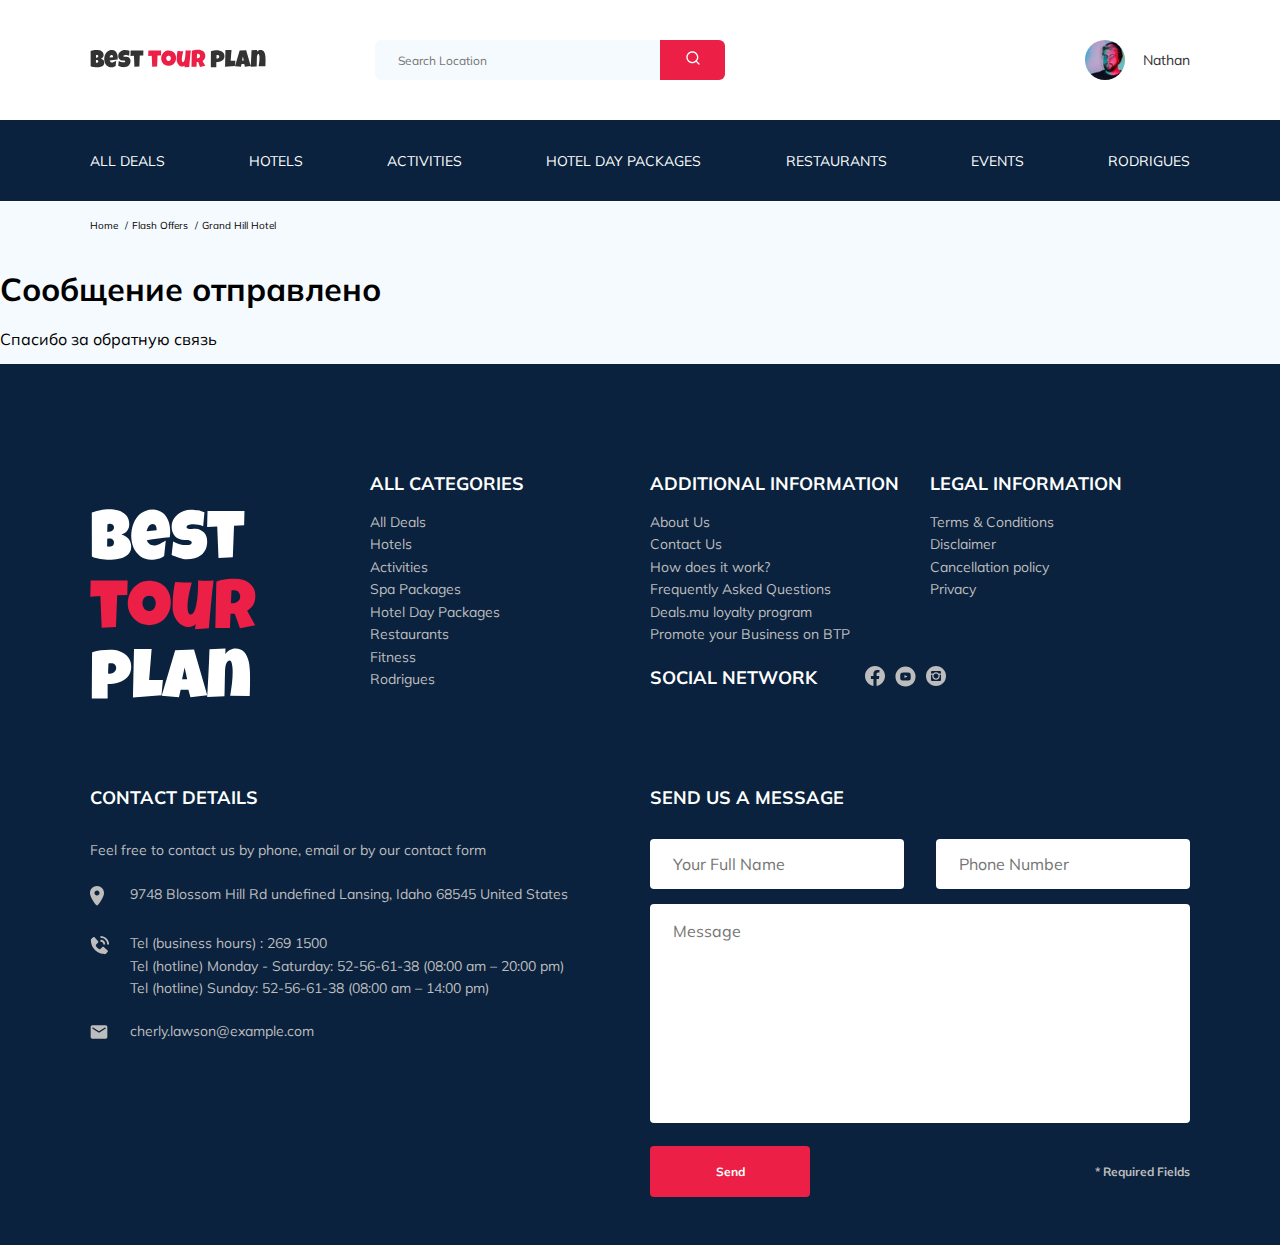
==== thankyou.html @ 50cab003 "first commit" ====
<!DOCTYPE html>
<html lang="en">

<head>
  <meta charset="UTF-8" />
  <meta name="viewport" content="width=device-width, initial-scale=1.0" />
  <link
    href="https://fonts.googleapis.com/css2?family=Mulish:wght@400;700&family=Nunito:wght@400;600;700;800&display=swap"
    rel="stylesheet" />
  <link rel="stylesheet" href="css/swiper-bundle.min.css" />
  <link rel="stylesheet" href="css/style.css" />
  <script src="https://api-maps.yandex.ru/2.1/?apikey=e23122de-7f9f-4c05-8256-3e402ed09f9a&lang=ru_RU"></script>
  <title>Best Tour Plan - Hotel Booking</title>
</head>

<body>
  <header class="navbar navbar__mobile">
    <div class="container">
      <div class="navbar-top">
        <a href="#" class="logo">
          <img src="img/horizontal-logo.svg" alt="Logo: Best Tour Plan" class="logo__image" />
        </a>

        <form class="search navbar__search navbar__search-mobile__hidden ">
          <input type="text" class="search__input" placeholder="Search Location" />
          <button class="search__button">
            <img src="img/search.svg" alt="icon: search" class="search__icon" />
          </button>
        </form>

        <a href="#" class="user navbar__user navbar__user-mobile__hidden">
          <img src="img/user-avatar.jpg" alt="avatar: Nathan" class="user__avatar" />
          <span class="user__name">Nathan</span>
        </a>
        <!-- /.user -->
        <div class="menu-button navbar-top__menu-button">
          <span class="menu-button__line"></span>
          <span class="menu-button__line"></span>
          <span class="menu-button__line"></span>
        </div>
      </div>
      <!-- navbar-top -->
    </div>
    <!-- container -->
    <div class="navbar-bottom ">
      <div class="container">
        <ul class="navbar-menu">
          <li class="navbar-menu__item navbar-menu__item-mobile">
            <a href="#" class="user navbar__user navbar__user-mobile__visible">
              <img src="img/user-avatar.jpg" alt="avatar: Nathan" class="user__avatar" />
              <span class="user__name">Nathan</span>
            </a>
            <!-- /.user -->
          <li class="navbar-menu__item navbar-menu__item-mobile">
            <form class="search navbar__search navbar__search-mobile__visible ">
              <input type="text" class="search__input" placeholder="Search Location" />
              <button class="search__button">
                <img src="img/search.svg" alt="icon: search" class="search__icon" />
              </button>
            </form>
          </li>
          </li>
          <li class="navbar-menu__item">
            <a href="#" class="navbar-menu__link">All Deals</a>
          </li>
          <li class="navbar-menu__item">
            <a href="#" class="navbar-menu__link">Hotels</a>
          </li>
          <li class="navbar-menu__item">
            <a href="#" class="navbar-menu__link">Activities</a>
          </li>
          <li class="navbar-menu__item">
            <a href="#" class="navbar-menu__link">Hotel Day Packages</a>
          </li>
          <li class="navbar-menu__item">
            <a href="#" class="navbar-menu__link">Restaurants</a>
          </li>
          <li class="navbar-menu__item">
            <a href="#" class="navbar-menu__link">Events</a>
          </li>
          <li class="navbar-menu__item">
            <a href="#" class="navbar-menu__link">Rodrigues</a>
          </li>
        </ul>
        <!-- /.navbar-menu -->
      </div>
    </div>
  </header>
  <nav class="breadcrumb">
    <div class="container">
      <ul class="breadcrumb-list">
        <li class="breadcrumb-list__item">
          <a href="#" class="breadcrumb-list__link">Home</a>
        </li>
        <li class="breadcrumb-list__item">
          <a href="#" class="breadcrumb-list__link">Flash Offers</a>
        </li>
        <li class="breadcrumb-list__item">Grand Hill Hotel</li>
      </ul>
    </div>
    <!-- /.container -->
  </nav>
  <!-- /.bread-crumb -->
<h1>Сообщение отправлено</h1>
<p>Спасибо за обратную связь</p>
   <footer class="footer">
    <div class="container">
      <div class="footer-wrapper">
        <img src="img/vertical-logo.svg" alt="logo" class="logo footer__logo" data-aos="fade-up">
        <div class="footer__list footer__catigories" data-aos="fade-up">
          <h3 class="footer__title">ALL CATEGORIES
          </h3>
          <ul class="footer__ul">
            <li class="footer__item"><a href="#" class="footer__link">All Deals
              </a></li>
            <li class="footer__item"><a href="#" class="footer__link">Hotels</a></li>
            <li class="footer__item"><a href="#" class="footer__link">Activities
              </a></li>
            <li class="footer__item"><a href="#" class="footer__link">Spa Packages</a></li>
            <li class="footer__item"><a href="#" class="footer__link">Hotel Day Packages
              </a></li>
            <li class="footer__item"><a href="#" class="footer__link">Restaurants
              </a></li>
            <li class="footer__item"><a href="#" class="footer__link">Fitness
              </a></li>
            <li class="footer__item"><a href="#" class="footer__link">Rodrigues</a></li>
          </ul>
          <!-- footer__ul -->
        </div>
        <!-- footer__list -->
        <div class="footer__list footer__additional" data-aos="fade-up">
          <h3 class="footer__title">ADDITIONAL INFORMATION</h3>
          <ul class="footer__ul">
            <li class="footer__item"><a href="#" class="footer__link">About Us
              </a></li>
            <li class="footer__item"><a href="#" class="footer__link">Contact Us
              </a></li>
            <li class="footer__item"><a href="#" class="footer__link">How does it work?
              </a></li>
            <li class="footer__item"><a href="#" class="footer__link">Frequently Asked Questions</a></li>
            <li class="footer__item"><a href="#" class="footer__link">Deals.mu loyalty program
              </a></li>
            <li class="footer__item"><a href="#" class="footer__link">Promote your Business on BTP</a></li>
          </ul>
          <!-- footer__ul -->
        </div>
        <!-- /.footer__list -->
        <div class="footer__social-network" data-aos="fade-up">
          <h3 class="footer__title footer__title-inline">Social Network</h3>
          <div class="footer__social-links">
            <a href="#" class="footer__link"><img src="img/facebook.svg" alt="icon:facebook"></a>
            <a href="#" class="footer__link"><img src="img/youtube.svg" alt="icon: youtube"></a>
            <a href="#" class="footer__link"><img src="img/instagramm.svg" alt="icon: instagramm"></a>
          </div>
          <!-- footer__social-links -->
        </div>
        <!-- /.footer__social-network -->
        <div class="footer__list footer__legal">
          <h3 class="footer__title" data-aos="fade-up">
            LEGAL INFORMATION
          </h3>
          <ul class="footer__ul" data-aos="fade-up">
            <li class="footer__item"><a href="#" class="footer__link">Terms & Conditions</a></li>
            <li class="footer__item"><a href="#" class="footer__link">Disclaimer
              </a></li>
            <li class="footer__item"><a href="#" class="footer__link">Cancellation policy
              </a></li>
            <li class="footer__item"><a href="#" class="footer__link">Privacy</a></li>
          </ul>
          <!-- footer__ul -->
        </div>
        <!-- /.footer__list -->
        <div class="footer__contact-details">
          <h3 class="footer__title footer__title-mb30" data-aos="fade-up">
            Contact Details
          </h3>
          <p class="footer__text" data-aos="fade-up">
            Feel free to contact us by phone, email or by our contact form
          </p>
          <ul class="footer__ul">
            <li class="footer__item footer__item-mb20" data-aos="fade-up">
              <div class="footer__icon-wrapper"><img src="img/map-mark.svg" alt="icon: map-mark" class="footer__icon">
              </div>9748 Blossom Hill Rd
              undefined Lansing, Idaho 68545 United States
            </li>
            <li class="footer__item footer__item-mb20" data-aos="fade-up">
              <div class="footer__icon-wrapper"><img src="img/phone.svg" alt="icon:phone" class="footer__icon"></div>
              Tel (business hours) : 269 1500
              <br>
              Tel (hotline) Monday - Saturday: 52-56-61-38 (08:00 am – 20:00 pm)
              <br>
              Tel (hotline) Sunday: 52-56-61-38 (08:00 am – 14:00 pm)
            </li>
            <li class="footer__item footer__item-mb20" data-aos="fade-up">
              <div class="footer__icon-wrapper"><img src="img/email.svg" alt="icon:email" class="footer__icon"></div>
              cherly.lawson@example.com
            </li>
          </ul>
          <!-- footer__ul -->
        </div>
        <!-- /.footer__contact-details -->
        <div class="footer__contact-form" data-aos="fade-up">
          <h3 class="footer__title footer__title-mb30">Send us a message</h3>
          <form action="send.php" method="POST" class="footer__form form" >
            <div class="footer__input-group"><input type="text" class="input footer__input" placeholder="Your Full Name" name="name" required></div>
            <div class="footer__input-group"><input type="tel" class="input footer__input phone__us" placeholder="Phone Number" name="phone" required></div>
            <textarea cols="30" rows="10" class="message footer__message" placeholder="Message" name="message"></textarea>
            <button class="button footer__button" type="submit">Send</button>
            <span class="footer__info">* Required Fields</span>
          </form>
          <!-- /.footer__form -->
        </div>
        <!-- /.footer__contact-form -->


      </div>
      <!-- footer-wrapper -->
    </div>
  </footer>
  <!-- /.footer -->
  <div class="modal">
    <div class="modal__overlay" onkeydown="ESCclose(event)"></div>
    <!-- /.modal__overlay -->
    <div class="modal__dialog" onkeydown="ESCclose(event)">
       <h3 class="modal__title">Booking</h3>
      <a href="#" class="modal__close"><img src="img/close.svg" alt="icon: close"></a>
        <form action="send.php" class="modal__form form" method="POST">
            <input type="text" id="phone" class="input modal__input phone__us" placeholder="Phone Number*" name="phone" required>
            <input type="text" class="input modal__input" placeholder="Email*" name="email" required>
            <textarea cols="30" rows="10" class="message modal__message" placeholder="Message" name="message"></textarea>
            <button class="button modal__button" type="submit">Send</button>
            <span class="modal__info">* Required Fields</span>
        </form>
    </div>
    <!-- /.modal__dialog -->
  </div>
  <!-- /.modal -->
  <script src="js/jquery-3.5.1.min.js"></script>
  <script src="js/jquery.validate.min.js"></script>
  <script src="js/jquery.mask.min.js"></script>
  <script src="js/swiper-bundle.min.js"></script>
  <script src="js/aos.js"></script>
  <script src="js/main.js"></script>
  <script src="https://ajax.googleapis.com/ajax/libs/jquery/1.11.0/jquery.min.js"></script>
  <script src="./js/parallax.min.js "></script>
</body>

</html>
---- css/style.css ----
*{box-sizing:border-box;outline:none}button{cursor:pointer}body{font-family:'Mulish', sans-serif;background-color:#F5FAFE}.container{max-width:1100px;margin:auto}.message{background-color:#fff;border-radius:4px;border:none;padding:18px 23px;resize:none}.input{background-color:#fff;border-radius:4px;border:none;padding:0 23px;height:50px}.button{min-width:160px;min-height:50px;padding:18px;font-style:normal;font-weight:bold;font-size:12px;line-height:15px;color:#fff;background-color:#EC1F46;border:none;border-radius:4px}.invalid{color:#EC1F46;border-bottom:1px solid #EC1F46}/*! normalize.css v8.0.1 | MIT License | github.com/necolas/normalize.css */html{line-height:1.15;-webkit-text-size-adjust:100%}body{margin:0}main{display:block}h1{font-size:2em;margin:0.67em 0}hr{box-sizing:content-box;height:0;overflow:visible}pre{font-family:monospace, monospace;font-size:1em}a{background-color:transparent}abbr[title]{border-bottom:none;text-decoration:underline;text-decoration:underline dotted}b,strong{font-weight:bolder}code,kbd,samp{font-family:monospace, monospace;font-size:1em}small{font-size:80%}sub,sup{font-size:75%;line-height:0;position:relative;vertical-align:baseline}sub{bottom:-0.25em}sup{top:-0.5em}img{border-style:none}button,input,optgroup,select,textarea{font-family:inherit;font-size:100%;line-height:1.15;margin:0}button,input{overflow:visible}button,select{text-transform:none}button,[type="button"],[type="reset"],[type="submit"]{-webkit-appearance:button}button::-moz-focus-inner,[type="button"]::-moz-focus-inner,[type="reset"]::-moz-focus-inner,[type="submit"]::-moz-focus-inner{border-style:none;padding:0}button:-moz-focusring,[type="button"]:-moz-focusring,[type="reset"]:-moz-focusring,[type="submit"]:-moz-focusring{outline:1px dotted ButtonText}fieldset{padding:0.35em 0.75em 0.625em}legend{box-sizing:border-box;color:inherit;display:table;max-width:100%;padding:0;white-space:normal}progress{vertical-align:baseline}textarea{overflow:auto}[type="checkbox"],[type="radio"]{box-sizing:border-box;padding:0}[type="number"]::-webkit-inner-spin-button,[type="number"]::-webkit-outer-spin-button{height:auto}[type="search"]{-webkit-appearance:textfield;outline-offset:-2px}[type="search"]::-webkit-search-decoration{-webkit-appearance:none}::-webkit-file-upload-button{-webkit-appearance:button;font:inherit}details{display:block}summary{display:list-item}template{display:none}[hidden]{display:none}.navbar{background-color:#fff}.navbar-top{display:flex;align-items:center;justify-content:space-between;padding-top:40px;padding-bottom:40px}.navbar-top__menu-button{display:none}.navbar__search{margin-right:auto;margin-left:108px}.navbar-bottom{background-color:#0A223D}.navbar-menu{list-style:none;margin:0;padding:31px 0;display:flex;align-items:center;justify-content:space-between;color:#fff}.navbar-menu__link{color:inherit;text-decoration:none;text-transform:uppercase;font-size:14px;line-height:18px}.navbar-menu__item:hover{animation:pulse 2s infinite}.navbar-menu__item-mobile{display:none}.logo{width:177px}.search{display:flex;position:relative;overflow:hidden;border-radius:6px;height:40px}.search__input{width:350px;height:100%;padding-left:23px;padding-right:75px;background-color:#F5FAFE;border:none;font-size:12px;line-height:15px;color:#333}.search__button{position:absolute;top:0;right:0;height:100%;width:65px;border:none;background-color:#EC1F46}.search__icon{width:16px;height:16px}.user{display:flex;align-items:center;text-decoration:none}.user__avatar{width:40px;height:40px;border-radius:50%;object-fit:cover}.user__name{margin-left:18px;font-size:14px;line-height:18px;color:#333}.breadcrumb-list{display:flex;align-items:center;padding:18px 0;margin:0;list-style:none}.breadcrumb-list__item{font-size:10px;line-height:13px}.breadcrumb-list__item:not(:last-child)::after{content:'/';margin:0 4px}.breadcrumb-list__link{text-decoration:none;color:inherit}.hotel{padding-top:23px;padding-bottom:70px}.hotel-info{display:flex;align-items:center;justify-content:space-between;padding-bottom:20px}.hotel-info__name{margin-top:4px;margin-bottom:0}.hotel-info__discription{margin:0}.hotel-wrapper{display:flex;flex-flow:row wrap;align-items:center}.hotel-stars{flex-basis:100%}.hotel-name{font-size:24px;line-height:30px;text-transform:uppercase}.hotel-offer{font-size:10px;line-height:13px;padding:4px 9px;margin-left:14px;margin-top:4px;background-color:#EC1F46;border-radius:4px;color:#fff}.hotel-discription{font-size:12px;line-height:15px}.hotel-grid{display:flex;justify-content:space-between}.hotel-right{display:flex;justify-content:space-between;flex-flow:column}.rating{max-width:65px;min-height:45px;text-align:center;background-color:#EC1F46;color:#fff;border-radius:4px}.rating-text{font-size:8px;line-height:10px}.rating-counter{font-size:14px;line-height:18px}.swiper{width:728px;height:450px}.swiper-container{position:relative;width:100%;height:100%;border-radius:8px}.swiper-container::after{content:'';position:absolute;z-index:1;width:100%;height:100%;top:0;background:linear-gradient(180deg, rgba(0,122,223,0.48) 0%, rgba(255,255,255,0.128) 100%)}.swiper-slide__img{width:100%}.swiper-button{position:absolute;z-index:10;top:50%;transform:translateY(-50%);width:30px;height:30px;border:none;background-image:url(../img/arrow.svg);background-repeat:no-repeat;background-position:center;background-size:10px;background-color:transparent}.swiper-button__next{right:18px;transform:translateY(-50%) rotate(180deg)}.swiper-button__next__prev{left:18px}.booking{border-radius:8px;width:350px;min-width:210px;padding:28px;background-color:#0A223D;color:#fff;font-family:Nunito}.booking__info{display:flex;justify-content:space-between;margin-bottom:9px}.booking__price{display:flex;flex-flow:column}.booking__start{font-size:10px;line-height:14px}.booking__pricetag{font-style:normal;font-weight:800;font-size:24px;line-height:33px}.booking__per-room{font-style:normal;font-weight:normal;font-size:12px;line-height:16px}.booking__room{margin-top:4px}.booking__text{display:flex;align-items:center;justify-content:space-between;font-style:normal;font-weight:normal;margin-bottom:8px;font-size:12px;line-height:16px}.booking__description{margin-left:9px}.booking__call-center{display:flex;justify-content:space-between;align-items:center;margin-bottom:17px}.booking__heading{font-style:normal;font-weight:600;font-size:18px;line-height:25px}.booking__number{display:flex;align-items:center;justify-content:space-between;font-style:normal;text-decoration:none;color:inherit;font-weight:600;font-size:18px;line-height:25px}.booking__num{margin-left:8px}.booking__button{font-style:normal;font-weight:600;font-size:14px;line-height:19px;width:100%;height:45px;color:#fff;background-color:#EC1F46;border-radius:4px;border:none}.map{width:347px;height:213px;border-radius:10px;overflow:hidden}.newsletter{position:relative;background-image:url(../img/newsletter-bg.jpg);background:transparent;background-repeat:no-repeat;background-size:cover;background-position:center;padding:98px 0 87px 0}.newsletter-wrapper{position:relative;display:flex;justify-content:space-between;align-items:center;margin:auto;max-width:731px}.newsletter-title{display:flex;flex-flow:column;color:#fff;font-style:normal;font-weight:300;font-size:24px;line-height:30px}.newsletter-title__strong{font-style:normal;font-weight:600;font-size:36px;line-height:45px;text-transform:uppercase}.newsletter::before{content:'';position:absolute;width:100%;height:100%;top:0;left:0;background:rgba(10,34,61,0.8)}.subscribe{position:relative;border-radius:4px;overflow:hidden;width:350px;height:55px}.subscribe__input{position:absolute;width:100%;height:100%;border:none;padding-left:33px;padding-right:75px;font-style:normal;font-weight:300;font-size:14px;line-height:18px}.subscribe__button{position:absolute;min-width:65px;right:0;top:0;height:100%;border:none;background-color:#EC1F46;color:#fff}.reviews{padding:40px 0 70px 0}.reviews-title{font-style:normal;font-weight:bold;font-size:36px;line-height:45px;text-align:center;text-transform:uppercase;margin-bottom:70px}.reviews-slider{position:relative;overflow:hidden}.reviews-slider__item{position:relative;display:flex;align-items:center;flex-flow:column;background-color:#fff;max-width:730px;margin:45px auto 0;border-radius:8px;padding:0 62px 30px}.reviews-slider__item::before{content:'';position:absolute;left:64px;top:12px;background-image:url(../img/quote.svg);background-repeat:no-repeat;width:70px;height:47px}.reviews-slider__item::after{content:'';position:absolute;right:60px;bottom:113px;background-image:url(../img/quote.svg);background-repeat:no-repeat;transform:rotate(180deg);width:70px;height:47px}.reviews-slider__profile{display:flex;align-items:center;flex-flow:column;margin-bottom:30px}.reviews-slider__avatar{width:90px;height:90px;border-radius:50%;object-fit:cover;margin-top:-45px;margin-bottom:9px}.reviews-slider__username{color:#EC1F46;font-style:normal;font-weight:bold;font-size:12px;line-height:15px;margin-bottom:10px}.reviews-slider__date{font-style:normal;font-weight:bold;font-size:12px;line-height:15px;margin-bottom:4px}.reviews-slider__text{max-width:537px;font-style:normal;font-weight:normal;font-size:12px;line-height:160%;text-align:justify;margin:auto}.reviews-button{position:absolute;z-index:10;top:50%;transform:translateY(-50%);width:30px;height:30px;border:none;background-image:url(../img/arrow-black.svg);background-repeat:no-repeat;background-position:center;background-size:10px;background-color:transparent}.reviews-button__next{right:18px;transform:translateY(-50%) rotate(180deg)}.reviews-button__next__prev{left:18px}.activities{padding-bottom:100px}.activities__title{font-style:normal;font-weight:bold;font-size:24px;line-height:30px;text-transform:uppercase;margin-bottom:57px}.activities-cards{display:flex;justify-content:space-between;flex-flow:wrap}.activities-card{position:relative;display:flex;flex-flow:column;background-repeat:no-repeat;object-fit:cover;border-radius:6px;width:255px;height:255px;padding:0px 30px 30px 25px}.activities-card::before{content:'';position:absolute;width:100%;height:100%;left:0;top:0;background:linear-gradient(179.83deg, rgba(196,196,196,0) 35.34%, #0A223D 99.85%);border-radius:6px}.activities-card__1{background-image:url(../img/activities/card-1.jpg)}.activities-card__2{background-image:url(../img/activities/card-2.jpg)}.activities-card__3{background-image:url(../img/activities/card-3.jpg)}.activities-card__4{background-image:url(../img/activities/card-4.jpg)}.activities-card__title{color:#fff;font-style:normal;font-weight:bold;font-size:16px;line-height:20px;margin-top:auto;margin-bottom:18px;z-index:2}.activities-card__button{font-family:'Nunito';color:#fff;background-color:#EC1F46;border:none;border-radius:4px;padding:7px 21px;width:100px;height:30px;z-index:2;font-style:normal;font-weight:600;font-size:12px;line-height:16px}.packages{margin-bottom:70px}.packages-title{font-style:bold;font-size:36px;line-height:45px;text-align:center}.grid{display:grid;grid-template:1fr 1fr / 1fr 1fr 1fr;grid-gap:20px 20px}.row-card{grid-column:1 / span 2;display:grid;grid-template:1fr / 1fr 1fr}.row-card__info{background-color:#0A223D;color:#fff;width:100%;height:500px;padding:38px 32px;border-top-right-radius:4px;border-bottom-right-radius:4px}.row-card__info-title{font-style:normal;font-weight:bold;font-size:18px;line-height:23px;margin-top:0;margin-bottom:27px}.row-card__info-marks{display:flex;flex-flow:column;font-style:normal;font-weight:normal;font-size:12px;line-height:15px;margin-bottom:37px}.row-card__image{position:relative;width:100%;height:500px;border-top-left-radius:4px;border-bottom-left-radius:4px;overflow:hidden}.row-card__image-cartoon{width:100%;height:100%}.row-card__image-offer{position:absolute;top:26px;left:0;padding:8px 12px;font-style:normal;font-weight:600;font-size:12px;line-height:15px;background-color:#EC1F46;color:#fff}.card{display:grid;grid-template:1fr 1fr / 1fr}.card__image{position:relative;width:100%;height:250px;border-top-left-radius:4px;border-top-right-radius:4px;object-fit:cover;overflow:hidden}.card__image-cartoon{width:100%;height:100%}.card__image-offer{position:absolute;top:26px;left:0;padding:8px 12px;font-style:normal;font-weight:600;font-size:12px;line-height:15px;background-color:#EC1F46;color:#fff}.card-info{background-color:#0A223D;color:#fff;width:100%;height:250px;padding:25px;border-bottom-left-radius:4px;border-bottom-right-radius:4px}.card-info__rating{display:none}.card-info__title{font-style:normal;font-weight:bold;font-size:18px;line-height:23px;margin-top:0;margin-bottom:20px}.card-info__text{font-style:normal;font-weight:normal;font-size:14px;line-height:160.6%;margin-bottom:34px}.card-info__marks{display:flex;flex-flow:column;font-style:normal;font-weight:normal;font-size:12px;line-height:15px;margin-bottom:16px}.card-info__marks-adress{margin-bottom:10px}.card-info__marks-adress img{margin-right:14px}.card-info__marks-guests{margin-bottom:10px}.card-info__marks-guests img{margin-right:14px}.card-info__marks-room{margin-bottom:10px}.card-info__marks-room img{margin-right:14px}.card-info__oldprice{font-style:normal;font-weight:normal;font-size:14px;line-height:18px;text-decoration-line:line-through}.card-info__priceblock{display:flex;justify-content:space-between;align-items:center}.card-info__priceblock-price{font-style:normal;font-weight:bold;font-size:24px;line-height:30px}.card-info__priceblock-button{background-color:#EC1F46;border:none;border-radius:4px;padding:11px 26px;cursor:pointer;font-family:Nunito;font-style:normal;font-weight:600;font-size:14px;line-height:19px}.footer{background-color:#0A223D;color:#fff;padding-top:108px;padding-bottom:48px}.footer-wrapper{display:grid;grid-template-columns:repeat(4, minmax(min-content, 1fr));grid-auto-rows:minmax(40px, min-content);gap:1px 1px;grid-gap:20px 20px;grid-template-areas:"a b c d" "a b e e" "a b e e" "f f g g";align-items:start}.footer__logo{padding-top:30px;grid-area:a;width:166px;align-self:stretch;grid-row:1/3}.footer__catigories{grid-area:b}.footer__additional{grid-area:c}.footer__legal{grid-area:d}.footer__contact-details{grid-area:f}.footer__contact-form{grid-area:g}.footer__social-network{grid-area:e;display:flex}.footer__social-links{display:flex;align-items:center;justify-content:space-between;width:15%}.footer__ul{padding:0;margin:0;list-style:none}.footer__title{font-style:normal;font-weight:bold;font-size:18px;line-height:23px;margin:0 0 16px 0;text-transform:uppercase}.footer__title-inline{margin:0 48px 0 0}.footer__title-mb30{margin-bottom:30px}.footer__text{font-style:normal;font-weight:normal;font-size:14px;line-height:160%;color:#BDBDBD;margin-bottom:22px}.footer__icon-wrapper{min-width:40px;padding-top:3px}.footer__item{display:flex;align-items:flex-start;font-style:normal;font-weight:normal;font-size:14px;line-height:160%;color:#BDBDBD}.footer__item-link{text-decoration:none;color:inherit}.footer__item-mb20{margin-bottom:20px}.footer__link{text-decoration:none;color:inherit}.footer__input{width:100%}.footer__input-group{margin-bottom:15px;flex-basis:47%}.footer__message{flex-basis:100%;margin-bottom:23px;resize:none}.footer__info{font-style:normal;font-weight:bold;font-size:12px;line-height:15px;color:#BDBDBD}.footer__form{display:flex;align-items:center;justify-content:space-between;flex-flow:wrap}.footer__end{display:flex;transform:translate(43%);justify-content:space-between;width:70%;margin-top:95px}.footer__end-links a{color:#BDBDBD;text-decoration:none;font-style:normal;font-weight:normal;font-size:12px;line-height:15px;margin-right:10px}.modal__overlay{position:fixed;left:0;top:0;right:0;bottom:0;background-color:rgba(0,143,223,0.39);z-index:4;visibility:hidden;opacity:0;transition:opacity 0.2s}.modal__overlay-visible{visibility:visible;opacity:1}.modal__dialog{position:fixed;top:50%;left:50%;max-width:478px;padding:33px 88px;background-color:#0A223D;border-radius:8px;color:#fff;z-index:5;transform:translate(-50%, -50%);visibility:hidden;opacity:0;transition:opacity 0.2s}.modal__dialog-visible{visibility:visible;opacity:1}.modal__close{position:absolute;right:18px;top:17px;text-decoration:none;cursor:pointer}.modal__title{font-style:normal;font-weight:bold;font-size:18px;line-height:23px;margin-bottom:15px;text-transform:uppercase;text-align:center}.modal__input{width:100%;margin-top:15px}.modal__message{width:100%;min-height:123px;margin-top:18px}.modal__button{margin-top:15px}.modal__info{font-style:normal;font-weight:bold;font-size:12px;line-height:15px;color:#BDBDBD}.modal__form{display:flex;align-items:center;justify-content:space-between;flex-flow:wrap}@media (max-width: 1200px){.container{max-width:960px}.swiper{width:590px}.swiper-slide__img{height:100%;object-fit:cover}.activities-card{width:230px;height:230px}.row-card__info{padding:25px}.row-card__info-marks{margin-bottom:31px}.footer__input-group{flex-basis:100%}.footer__logo{grid-row:1/2;padding-bottom:25%}.footer__social-network{grid-row:1/2;grid-column:span 3;align-self:center}.footer__catigories{grid-row:2/3;grid-column:1/2;padding-bottom:25%}.footer__additional{grid-row:2/3;grid-column:2/4;padding-left:20%}.footer__legal{grid-row:2/3;grid-column:4/5}}@media (max-width: 992px){.container,.newsletter-wrapper{max-width:700px}.logo{width:132px}.navbar-top{padding:30px 0}.navbar__search{margin-left:auto}.navbar-menu{padding:22px 0}.navbar-menu__link{font-size:12px;line-height:15px}.search__input{width:340px}.hotel__swiper{margin-bottom:30px}.hotel-grid{flex-flow:column}.hotel-right{flex-flow:row}.swiper{width:100%}.booking{width:340px}.map{width:340px}.reviews-slider__item{max-width:580px}.activities{padding-bottom:70px}.activities-card{width:339px;height:255px;margin-bottom:20px}.grid{grid-template:1fr 1fr 1fr/ 1fr 1fr}}@media (max-width: 768px){body{padding-top:78px}.container{max-width:576px;width:92%}.navbar__mobile{position:fixed;width:100%;left:0;top:0;z-index:3}.navbar__user,.navbar__search{flex-flow:column;justify-content:center}.navbar__user-mobile__hidden,.navbar__search-mobile__hidden{display:none}.navbar__user-mobile__visible,.navbar__search-mobile__visible{display:flex}.navbar-bottom{display:none;position:fixed;left:0;right:0;bottom:0;top:78px;padding-top:30px}.navbar-bottom__visible{display:block}.navbar-menu{flex-flow:column}.navbar-menu__item{margin-bottom:20px}.navbar-menu__item-mobile{display:block}.search__input{width:99%}.user__avatar{margin-bottom:20%}.user__name{color:#fff;margin:0}.menu-button{display:flex;width:16px;height:11px;padding:0;align-items:center;justify-content:space-between;flex-flow:column;border:none;background-color:#fff;cursor:pointer}.menu-button__line{width:16px;height:1px;background-color:#333}.hotel-wrapper{justify-content:space-between}.hotel-stars{flex-basis:auto}.hotel-offer{order:-1;margin-left:0}.hotel-name{flex-basis:100%}.hotel-right{flex-flow:column;min-height:450px}.hotel-info__text{width:100%}.hotel-info-name{margin-top:10px;margin-bottom:0}.hotel-info__rating{display:none}.hotel-info__stars{margin-right:24px}.swiper{height:350px}.booking{width:100%}.map{width:100%}.newsletter-wrapper{flex-flow:column;max-width:576px;width:92%}.reviews-slider__item{padding:0 30px 30px}.reviews-slider__item::after,.reviews-slider__item::before{display:none}.reviews-button{top:30px}.reviews-button__prev{left:50%;transform:translate(-50%, 0);margin-left:-65px}.reviews-button__next{right:50%;transform:translate(50%, 0) rotate(180deg);margin-right:-65px}.activities-card{width:48%;height:255px}.row-card__info{padding:20px}.row-card__info-title{margin-bottom:0}.row-card__info-marks{margin-bottom:10px}.card-info{padding:20px;height:content}.footer__social-links{width:25%}.footer__contact-details{grid-row:3;grid-column:span 4}.footer__contact-form{grid-column:1/span 4;padding-top:5%}.footer__title-inline{margin-left:20px}.footer__end{transform:translate(0%);width:100%;margin-top:56px}}@media (max-width: 576px){.logo{width:99px}.swiper{height:230px}.hotel__swiper{margin-bottom:20px}.newsletter{padding:76px 0 83px 0}.newsletter-title{font-style:normal;font-weight:30;font-size:20px;line-height:25px}.newsletter-title__strong{font-style:normal;font-weight:600;font-size:30px;line-height:38px}.newsletter__title{margin-bottom:37px}.newsletter__subscribe{width:280px;height:55px}.reviews{padding:0}.activities{padding-bottom:60px}.activities__title{font-size:18px;line-height:23px;margin-bottom:36px}.activities-card{width:96%;height:255px}.grid{display:grid;grid-template:750px repeat(4, 1fr)/1fr}.row-card{grid-column:1/1;display:grid;grid-template:250px 1fr / 1fr}.row-card__image{height:250px;object-fit:cover}.row-card__info{height:500px}.row-card__info-text{display:none}.footer-wrapper{display:flex;flex-flow:column}.footer__logo{padding-bottom:30px}.footer__catigories{padding-bottom:30px}.footer__additional{padding-bottom:30px;padding-left:0}.footer__social-network{display:flex;flex-flow:column;align-self:start;padding-bottom:30px}.footer__social-links{width:40%}.footer__legal{padding-bottom:30px}.footer__title-inline{margin-left:0;padding-bottom:10px}.footer__contact-form{width:95%;display:flex;flex-flow:column}.footer__end{display:block;margin-top:30px}.footer__end-links{margin-bottom:10px}.modal__dialog{padding:33px 50px}}
/*# sourceMappingURL=style.css.map */
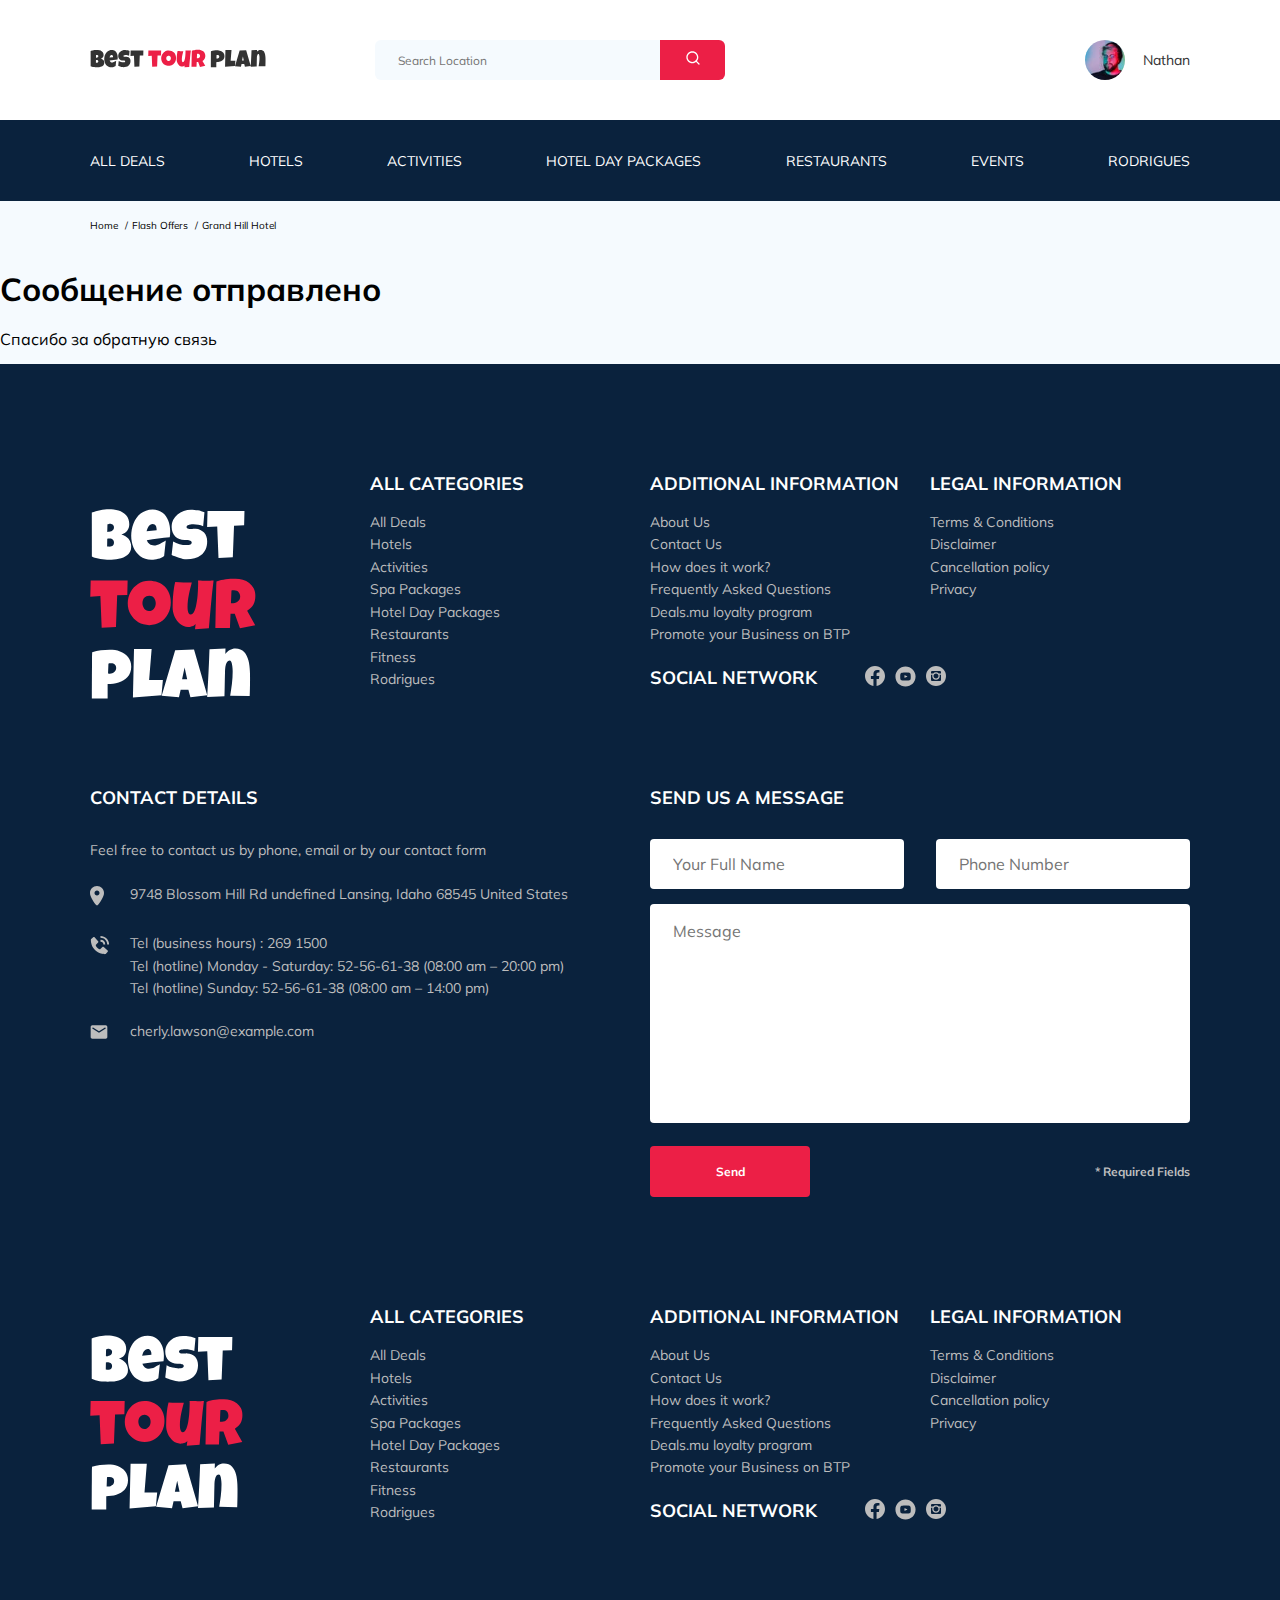
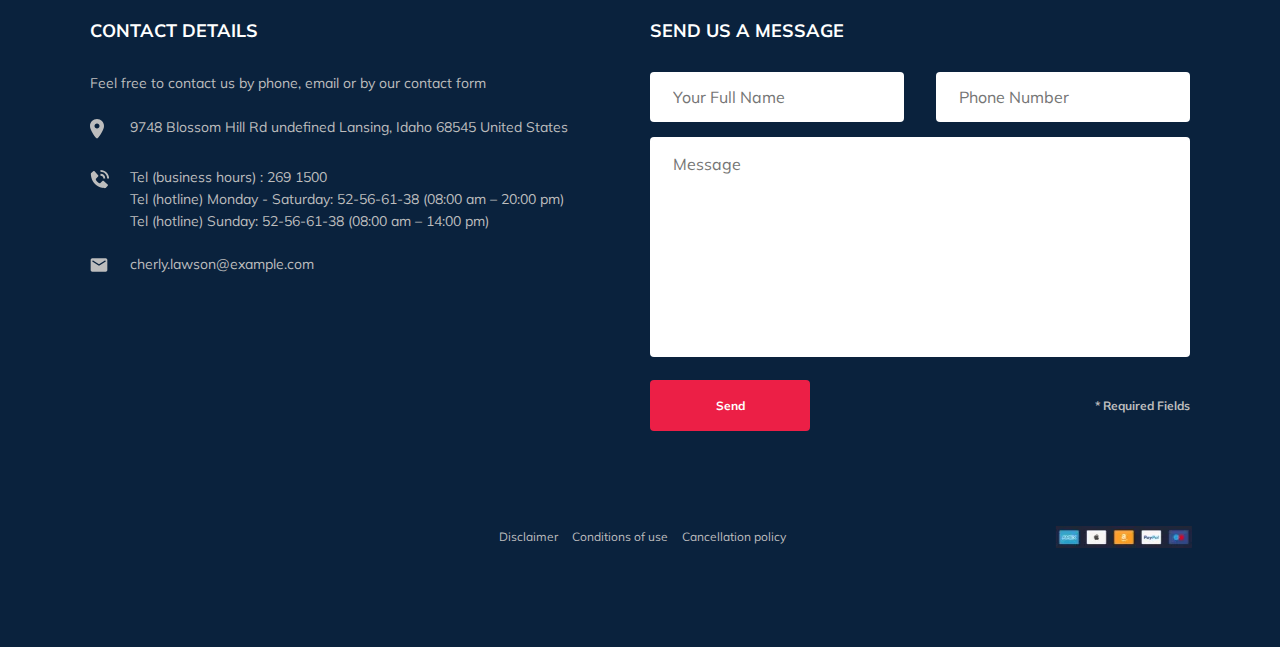
==== commit 666bd0b9: "fix: 5 revisions" ====
--- a/thankyou.html
+++ b/thankyou.html
@@ -17,7 +17,7 @@
   <header class="navbar navbar__mobile">
     <div class="container">
       <div class="navbar-top">
-        <a href="#" class="logo">
+        <a href="https://orfeylefonte.ru/homeworks/Best-tour-plan/" class="logo">
           <img src="img/horizontal-logo.svg" alt="Logo: Best Tour Plan" class="logo__image" />
         </a>
 
@@ -216,33 +216,285 @@
       </div>
       <!-- footer-wrapper -->
     </div>
-  </footer>
-  <!-- /.footer -->
-  <div class="modal">
-    <div class="modal__overlay" onkeydown="ESCclose(event)"></div>
-    <!-- /.modal__overlay -->
-    <div class="modal__dialog" onkeydown="ESCclose(event)">
-       <h3 class="modal__title">Booking</h3>
-      <a href="#" class="modal__close"><img src="img/close.svg" alt="icon: close"></a>
+  <footer class="footer">
+      <div class="container">
+        <div class="footer-wrapper">
+          <a href="https://orfeylefonte.ru/homeworks/Best-tour-plan/" class="logo footer__logo">
+            <img
+              src="img/vertical-logo.svg"
+              loading="lazy"
+              alt="logo"
+              data-aos="fade-up"
+            />
+          </a>
+          <div class="footer__list footer__catigories" data-aos="fade-up">
+            <h3 class="footer__title">ALL CATEGORIES</h3>
+            <ul class="footer__ul">
+              <li class="footer__item">
+                <a href="#" class="footer__link">All Deals </a>
+              </li>
+              <li class="footer__item">
+                <a href="#" class="footer__link">Hotels</a>
+              </li>
+              <li class="footer__item">
+                <a href="#" class="footer__link">Activities </a>
+              </li>
+              <li class="footer__item">
+                <a href="#" class="footer__link">Spa Packages</a>
+              </li>
+              <li class="footer__item">
+                <a href="#" class="footer__link">Hotel Day Packages </a>
+              </li>
+              <li class="footer__item">
+                <a href="#" class="footer__link">Restaurants </a>
+              </li>
+              <li class="footer__item">
+                <a href="#" class="footer__link">Fitness </a>
+              </li>
+              <li class="footer__item">
+                <a href="#" class="footer__link">Rodrigues</a>
+              </li>
+            </ul>
+            <!-- footer__ul -->
+          </div>
+          <!-- footer__list -->
+          <div class="footer__list footer__additional" data-aos="fade-up">
+            <h3 class="footer__title">ADDITIONAL INFORMATION</h3>
+            <ul class="footer__ul">
+              <li class="footer__item">
+                <a href="#" class="footer__link">About Us </a>
+              </li>
+              <li class="footer__item">
+                <a href="#" class="footer__link">Contact Us </a>
+              </li>
+              <li class="footer__item">
+                <a href="#" class="footer__link">How does it work? </a>
+              </li>
+              <li class="footer__item">
+                <a href="#" class="footer__link">Frequently Asked Questions</a>
+              </li>
+              <li class="footer__item">
+                <a href="#" class="footer__link">Deals.mu loyalty program </a>
+              </li>
+              <li class="footer__item">
+                <a href="#" class="footer__link"
+                  >Promote your Business on BTP</a
+                >
+              </li>
+            </ul>
+            <!-- footer__ul -->
+          </div>
+          <!-- /.footer__list -->
+          <div class="footer__social-network" data-aos="fade-up">
+            <h3 class="footer__title footer__title-inline">Social Network</h3>
+            <div class="footer__social-links">
+              <a href="#" class="footer__link"
+                ><img src="img/facebook.svg" loading="lazy" alt="icon:facebook"
+              /></a>
+              <a href="#" class="footer__link"
+                ><img src="img/youtube.svg" loading="lazy" alt="icon: youtube"
+              /></a>
+              <a href="#" class="footer__link"
+                ><img
+                  src="img/instagramm.svg"
+                  loading="lazy"
+                  alt="icon: instagramm"
+              /></a>
+            </div>
+            <!-- footer__social-links -->
+          </div>
+          <!-- /.footer__social-network -->
+          <div class="footer__list footer__legal">
+            <h3 class="footer__title" data-aos="fade-up">
+              LEGAL INFORMATION
+            </h3>
+            <ul class="footer__ul" data-aos="fade-up">
+              <li class="footer__item">
+                <a href="#" class="footer__link">Terms & Conditions</a>
+              </li>
+              <li class="footer__item">
+                <a href="#" class="footer__link">Disclaimer </a>
+              </li>
+              <li class="footer__item">
+                <a href="#" class="footer__link">Cancellation policy </a>
+              </li>
+              <li class="footer__item">
+                <a href="#" class="footer__link">Privacy</a>
+              </li>
+            </ul>
+            <!-- footer__ul -->
+          </div>
+          <!-- /.footer__list -->
+          <div class="footer__contact-details">
+            <h3 class="footer__title footer__title-mb30" data-aos="fade-up">
+              Contact Details
+            </h3>
+            <p class="footer__text" data-aos="fade-up">
+              Feel free to contact us by phone, email or by our contact form
+            </p>
+            <ul class="footer__ul">
+              <li class="footer__item footer__item-mb20" data-aos="fade-up">
+                <div class="footer__icon-wrapper">
+                  <img
+                    src="img/map-mark.svg"
+                    loading="lazy"
+                    alt="icon: map-mark"
+                    class="footer__icon"
+                  />
+                </div>
+                9748 Blossom Hill Rd undefined Lansing, Idaho 68545 United
+                States
+              </li>
+              <li class="footer__item footer__item-mb20" data-aos="fade-up">
+                <div class="footer__icon-wrapper">
+                  <img
+                    src="img/phone.svg"
+                    loading="lazy"
+                    alt="icon:phone"
+                    class="footer__icon"
+                  />
+                </div>
+                <div class="footer__item-wrapper">
+                  Tel (business hours) :
+                  <a href="269 1500" class="footer__item-link">269 1500</a>
+                  <br />
+                  Tel (hotline) Monday - Saturday:
+                  <a href="52-56-61-38" class="footer__item-link"
+                    >52-56-61-38</a
+                  >
+                  (08:00 am – 20:00 pm)
+                  <br />
+                  Tel (hotline) Sunday:
+                  <a href="52-56-61-38" class="footer__item-link"
+                    >52-56-61-38</a
+                  >
+                  (08:00 am – 14:00 pm)
+                </div>
+              </li>
+              <li class="footer__item footer__item-mb20" data-aos="fade-up">
+                <div class="footer__icon-wrapper">
+                  <img
+                    src="img/email.svg"
+                    loading="lazy"
+                    alt="icon:email"
+                    class="footer__icon"
+                  />
+                </div>
+                <a href="cherly.lawson@example.com" class="footer__item-link"
+                  >cherly.lawson@example.com</a
+                >
+              </li>
+            </ul>
+            <!-- footer__ul -->
+          </div>
+          <!-- /.footer__contact-details -->
+          <div class="footer__contact-form" data-aos="fade-up">
+            <h3 class="footer__title footer__title-mb30">Send us a message</h3>
+            <form action="send.php" method="POST" class="footer__form form">
+              <div class="footer__input-group">
+                <input
+                  type="text"
+                  class="input footer__input"
+                  placeholder="Your Full Name"
+                  name="name"
+                  required
+                  minlength="2"
+                />
+              </div>
+              <div class="footer__input-group">
+                <input
+                  id="phone__us"
+                  type="tel"
+                  class="input footer__input"
+                  placeholder="Phone Number"
+                  name="phone"
+                  required
+                  minlength="17"
+                />
+              </div>
+              <textarea
+                cols="30"
+                rows="10"
+                class="message footer__message"
+                placeholder="Message"
+                name="message"
+              ></textarea>
+              <button class="button footer__button" type="submit">Send</button>
+              <span class="footer__info">* Required Fields</span>
+            </form>
+            <!-- /.footer__form -->
+          </div>
+          <!-- /.footer__contact-form -->
+        </div>
+        <!-- footer-wrapper -->
+        <div class="footer__end">
+          <div class="footer__end-links">
+            <a href="">Disclaimer</a>
+            <a href="">Conditions of use</a>
+            <a href="">Cancellation policy</a>
+          </div>
+          <div class="footer__end-payment">
+            <img src="img/payments.webp" alt="Icon: payments" />
+          </div>
+        </div>
+      </div>
+    </footer>
+    <!-- /.footer -->
+    <div class="modal">
+      <div class="modal__overlay" onkeydown="ESCclose(event)"></div>
+      <!-- /.modal__overlay -->
+      <div class="modal__dialog" onkeydown="ESCclose(event)">
+        <h3 class="modal__title">Booking</h3>
+        <a href="#" class="modal__close"
+          ><img src="img/close.svg" loading="lazy" alt="icon: close"
+        /></a>
         <form action="send.php" class="modal__form form" method="POST">
-            <input type="text" id="phone" class="input modal__input phone__us" placeholder="Phone Number*" name="phone" required>
-            <input type="text" class="input modal__input" placeholder="Email*" name="email" required>
-            <textarea cols="30" rows="10" class="message modal__message" placeholder="Message" name="message"></textarea>
-            <button class="button modal__button" type="submit">Send</button>
-            <span class="modal__info">* Required Fields</span>
+          <input
+            type="text"
+            class="input modal__input"
+            placeholder="Your Full Name"
+            name="name"
+            required
+            minlength="2"
+          />
+          <input
+            type="text"
+            id="phone__us"
+            class="input modal__input"
+            placeholder="Phone Number*"
+            name="phone"
+            required
+            minlength="17"
+          />
+          <input
+            type="text"
+            class="input modal__input"
+            placeholder="Email*"
+            name="email"
+            required
+            email="name@domain.com"
+          />
+          <textarea
+            cols="30"
+            rows="10"
+            class="message modal__message"
+            placeholder="Message"
+            name="message"
+          ></textarea>
+          <button class="button modal__button" type="submit">Send</button>
+          <span class="modal__info">* Required Fields</span>
         </form>
+      </div>
+      <!-- /.modal__dialog -->
     </div>
-    <!-- /.modal__dialog -->
-  </div>
-  <!-- /.modal -->
-  <script src="js/jquery-3.5.1.min.js"></script>
-  <script src="js/jquery.validate.min.js"></script>
-  <script src="js/jquery.mask.min.js"></script>
-  <script src="js/swiper-bundle.min.js"></script>
-  <script src="js/aos.js"></script>
-  <script src="js/main.js"></script>
-  <script src="https://ajax.googleapis.com/ajax/libs/jquery/1.11.0/jquery.min.js"></script>
-  <script src="./js/parallax.min.js "></script>
-</body>
-
+    <!-- /.modal -->
+    <script src="js/jquery-3.5.1.min.js"></script>
+    <script src="js/jquery.validate.min.js"></script>
+    <script src="js/jquery.mask.min.js"></script>
+    <script src="js/swiper-bundle.min.js"></script>
+    <script src="js/aos.js"></script>
+    <script src="js/main.js"></script>
+    <script src="https://ajax.googleapis.com/ajax/libs/jquery/1.11.0/jquery.min.js"></script>
+    <script src="./js/parallax.min.js "></script>
+  </body>
 </html>--- a/css/style.css
+++ b/css/style.css
@@ -1,2 +1,2 @@
-*{box-sizing:border-box;outline:none}button{cursor:pointer}body{font-family:'Mulish', sans-serif;background-color:#F5FAFE}.container{max-width:1100px;margin:auto}.message{background-color:#fff;border-radius:4px;border:none;padding:18px 23px;resize:none}.input{background-color:#fff;border-radius:4px;border:none;padding:0 23px;height:50px}.button{min-width:160px;min-height:50px;padding:18px;font-style:normal;font-weight:bold;font-size:12px;line-height:15px;color:#fff;background-color:#EC1F46;border:none;border-radius:4px}.invalid{color:#EC1F46;border-bottom:1px solid #EC1F46}/*! normalize.css v8.0.1 | MIT License | github.com/necolas/normalize.css */html{line-height:1.15;-webkit-text-size-adjust:100%}body{margin:0}main{display:block}h1{font-size:2em;margin:0.67em 0}hr{box-sizing:content-box;height:0;overflow:visible}pre{font-family:monospace, monospace;font-size:1em}a{background-color:transparent}abbr[title]{border-bottom:none;text-decoration:underline;text-decoration:underline dotted}b,strong{font-weight:bolder}code,kbd,samp{font-family:monospace, monospace;font-size:1em}small{font-size:80%}sub,sup{font-size:75%;line-height:0;position:relative;vertical-align:baseline}sub{bottom:-0.25em}sup{top:-0.5em}img{border-style:none}button,input,optgroup,select,textarea{font-family:inherit;font-size:100%;line-height:1.15;margin:0}button,input{overflow:visible}button,select{text-transform:none}button,[type="button"],[type="reset"],[type="submit"]{-webkit-appearance:button}button::-moz-focus-inner,[type="button"]::-moz-focus-inner,[type="reset"]::-moz-focus-inner,[type="submit"]::-moz-focus-inner{border-style:none;padding:0}button:-moz-focusring,[type="button"]:-moz-focusring,[type="reset"]:-moz-focusring,[type="submit"]:-moz-focusring{outline:1px dotted ButtonText}fieldset{padding:0.35em 0.75em 0.625em}legend{box-sizing:border-box;color:inherit;display:table;max-width:100%;padding:0;white-space:normal}progress{vertical-align:baseline}textarea{overflow:auto}[type="checkbox"],[type="radio"]{box-sizing:border-box;padding:0}[type="number"]::-webkit-inner-spin-button,[type="number"]::-webkit-outer-spin-button{height:auto}[type="search"]{-webkit-appearance:textfield;outline-offset:-2px}[type="search"]::-webkit-search-decoration{-webkit-appearance:none}::-webkit-file-upload-button{-webkit-appearance:button;font:inherit}details{display:block}summary{display:list-item}template{display:none}[hidden]{display:none}.navbar{background-color:#fff}.navbar-top{display:flex;align-items:center;justify-content:space-between;padding-top:40px;padding-bottom:40px}.navbar-top__menu-button{display:none}.navbar__search{margin-right:auto;margin-left:108px}.navbar-bottom{background-color:#0A223D}.navbar-menu{list-style:none;margin:0;padding:31px 0;display:flex;align-items:center;justify-content:space-between;color:#fff}.navbar-menu__link{color:inherit;text-decoration:none;text-transform:uppercase;font-size:14px;line-height:18px}.navbar-menu__item:hover{animation:pulse 2s infinite}.navbar-menu__item-mobile{display:none}.logo{width:177px}.search{display:flex;position:relative;overflow:hidden;border-radius:6px;height:40px}.search__input{width:350px;height:100%;padding-left:23px;padding-right:75px;background-color:#F5FAFE;border:none;font-size:12px;line-height:15px;color:#333}.search__button{position:absolute;top:0;right:0;height:100%;width:65px;border:none;background-color:#EC1F46}.search__icon{width:16px;height:16px}.user{display:flex;align-items:center;text-decoration:none}.user__avatar{width:40px;height:40px;border-radius:50%;object-fit:cover}.user__name{margin-left:18px;font-size:14px;line-height:18px;color:#333}.breadcrumb-list{display:flex;align-items:center;padding:18px 0;margin:0;list-style:none}.breadcrumb-list__item{font-size:10px;line-height:13px}.breadcrumb-list__item:not(:last-child)::after{content:'/';margin:0 4px}.breadcrumb-list__link{text-decoration:none;color:inherit}.hotel{padding-top:23px;padding-bottom:70px}.hotel-info{display:flex;align-items:center;justify-content:space-between;padding-bottom:20px}.hotel-info__name{margin-top:4px;margin-bottom:0}.hotel-info__discription{margin:0}.hotel-wrapper{display:flex;flex-flow:row wrap;align-items:center}.hotel-stars{flex-basis:100%}.hotel-name{font-size:24px;line-height:30px;text-transform:uppercase}.hotel-offer{font-size:10px;line-height:13px;padding:4px 9px;margin-left:14px;margin-top:4px;background-color:#EC1F46;border-radius:4px;color:#fff}.hotel-discription{font-size:12px;line-height:15px}.hotel-grid{display:flex;justify-content:space-between}.hotel-right{display:flex;justify-content:space-between;flex-flow:column}.rating{max-width:65px;min-height:45px;text-align:center;background-color:#EC1F46;color:#fff;border-radius:4px}.rating-text{font-size:8px;line-height:10px}.rating-counter{font-size:14px;line-height:18px}.swiper{width:728px;height:450px}.swiper-container{position:relative;width:100%;height:100%;border-radius:8px}.swiper-container::after{content:'';position:absolute;z-index:1;width:100%;height:100%;top:0;background:linear-gradient(180deg, rgba(0,122,223,0.48) 0%, rgba(255,255,255,0.128) 100%)}.swiper-slide__img{width:100%}.swiper-button{position:absolute;z-index:10;top:50%;transform:translateY(-50%);width:30px;height:30px;border:none;background-image:url(../img/arrow.svg);background-repeat:no-repeat;background-position:center;background-size:10px;background-color:transparent}.swiper-button__next{right:18px;transform:translateY(-50%) rotate(180deg)}.swiper-button__next__prev{left:18px}.booking{border-radius:8px;width:350px;min-width:210px;padding:28px;background-color:#0A223D;color:#fff;font-family:Nunito}.booking__info{display:flex;justify-content:space-between;margin-bottom:9px}.booking__price{display:flex;flex-flow:column}.booking__start{font-size:10px;line-height:14px}.booking__pricetag{font-style:normal;font-weight:800;font-size:24px;line-height:33px}.booking__per-room{font-style:normal;font-weight:normal;font-size:12px;line-height:16px}.booking__room{margin-top:4px}.booking__text{display:flex;align-items:center;justify-content:space-between;font-style:normal;font-weight:normal;margin-bottom:8px;font-size:12px;line-height:16px}.booking__description{margin-left:9px}.booking__call-center{display:flex;justify-content:space-between;align-items:center;margin-bottom:17px}.booking__heading{font-style:normal;font-weight:600;font-size:18px;line-height:25px}.booking__number{display:flex;align-items:center;justify-content:space-between;font-style:normal;text-decoration:none;color:inherit;font-weight:600;font-size:18px;line-height:25px}.booking__num{margin-left:8px}.booking__button{font-style:normal;font-weight:600;font-size:14px;line-height:19px;width:100%;height:45px;color:#fff;background-color:#EC1F46;border-radius:4px;border:none}.map{width:347px;height:213px;border-radius:10px;overflow:hidden}.newsletter{position:relative;background-image:url(../img/newsletter-bg.jpg);background:transparent;background-repeat:no-repeat;background-size:cover;background-position:center;padding:98px 0 87px 0}.newsletter-wrapper{position:relative;display:flex;justify-content:space-between;align-items:center;margin:auto;max-width:731px}.newsletter-title{display:flex;flex-flow:column;color:#fff;font-style:normal;font-weight:300;font-size:24px;line-height:30px}.newsletter-title__strong{font-style:normal;font-weight:600;font-size:36px;line-height:45px;text-transform:uppercase}.newsletter::before{content:'';position:absolute;width:100%;height:100%;top:0;left:0;background:rgba(10,34,61,0.8)}.subscribe{position:relative;border-radius:4px;overflow:hidden;width:350px;height:55px}.subscribe__input{position:absolute;width:100%;height:100%;border:none;padding-left:33px;padding-right:75px;font-style:normal;font-weight:300;font-size:14px;line-height:18px}.subscribe__button{position:absolute;min-width:65px;right:0;top:0;height:100%;border:none;background-color:#EC1F46;color:#fff}.reviews{padding:40px 0 70px 0}.reviews-title{font-style:normal;font-weight:bold;font-size:36px;line-height:45px;text-align:center;text-transform:uppercase;margin-bottom:70px}.reviews-slider{position:relative;overflow:hidden}.reviews-slider__item{position:relative;display:flex;align-items:center;flex-flow:column;background-color:#fff;max-width:730px;margin:45px auto 0;border-radius:8px;padding:0 62px 30px}.reviews-slider__item::before{content:'';position:absolute;left:64px;top:12px;background-image:url(../img/quote.svg);background-repeat:no-repeat;width:70px;height:47px}.reviews-slider__item::after{content:'';position:absolute;right:60px;bottom:113px;background-image:url(../img/quote.svg);background-repeat:no-repeat;transform:rotate(180deg);width:70px;height:47px}.reviews-slider__profile{display:flex;align-items:center;flex-flow:column;margin-bottom:30px}.reviews-slider__avatar{width:90px;height:90px;border-radius:50%;object-fit:cover;margin-top:-45px;margin-bottom:9px}.reviews-slider__username{color:#EC1F46;font-style:normal;font-weight:bold;font-size:12px;line-height:15px;margin-bottom:10px}.reviews-slider__date{font-style:normal;font-weight:bold;font-size:12px;line-height:15px;margin-bottom:4px}.reviews-slider__text{max-width:537px;font-style:normal;font-weight:normal;font-size:12px;line-height:160%;text-align:justify;margin:auto}.reviews-button{position:absolute;z-index:10;top:50%;transform:translateY(-50%);width:30px;height:30px;border:none;background-image:url(../img/arrow-black.svg);background-repeat:no-repeat;background-position:center;background-size:10px;background-color:transparent}.reviews-button__next{right:18px;transform:translateY(-50%) rotate(180deg)}.reviews-button__next__prev{left:18px}.activities{padding-bottom:100px}.activities__title{font-style:normal;font-weight:bold;font-size:24px;line-height:30px;text-transform:uppercase;margin-bottom:57px}.activities-cards{display:flex;justify-content:space-between;flex-flow:wrap}.activities-card{position:relative;display:flex;flex-flow:column;background-repeat:no-repeat;object-fit:cover;border-radius:6px;width:255px;height:255px;padding:0px 30px 30px 25px}.activities-card::before{content:'';position:absolute;width:100%;height:100%;left:0;top:0;background:linear-gradient(179.83deg, rgba(196,196,196,0) 35.34%, #0A223D 99.85%);border-radius:6px}.activities-card__1{background-image:url(../img/activities/card-1.jpg)}.activities-card__2{background-image:url(../img/activities/card-2.jpg)}.activities-card__3{background-image:url(../img/activities/card-3.jpg)}.activities-card__4{background-image:url(../img/activities/card-4.jpg)}.activities-card__title{color:#fff;font-style:normal;font-weight:bold;font-size:16px;line-height:20px;margin-top:auto;margin-bottom:18px;z-index:2}.activities-card__button{font-family:'Nunito';color:#fff;background-color:#EC1F46;border:none;border-radius:4px;padding:7px 21px;width:100px;height:30px;z-index:2;font-style:normal;font-weight:600;font-size:12px;line-height:16px}.packages{margin-bottom:70px}.packages-title{font-style:bold;font-size:36px;line-height:45px;text-align:center}.grid{display:grid;grid-template:1fr 1fr / 1fr 1fr 1fr;grid-gap:20px 20px}.row-card{grid-column:1 / span 2;display:grid;grid-template:1fr / 1fr 1fr}.row-card__info{background-color:#0A223D;color:#fff;width:100%;height:500px;padding:38px 32px;border-top-right-radius:4px;border-bottom-right-radius:4px}.row-card__info-title{font-style:normal;font-weight:bold;font-size:18px;line-height:23px;margin-top:0;margin-bottom:27px}.row-card__info-marks{display:flex;flex-flow:column;font-style:normal;font-weight:normal;font-size:12px;line-height:15px;margin-bottom:37px}.row-card__image{position:relative;width:100%;height:500px;border-top-left-radius:4px;border-bottom-left-radius:4px;overflow:hidden}.row-card__image-cartoon{width:100%;height:100%}.row-card__image-offer{position:absolute;top:26px;left:0;padding:8px 12px;font-style:normal;font-weight:600;font-size:12px;line-height:15px;background-color:#EC1F46;color:#fff}.card{display:grid;grid-template:1fr 1fr / 1fr}.card__image{position:relative;width:100%;height:250px;border-top-left-radius:4px;border-top-right-radius:4px;object-fit:cover;overflow:hidden}.card__image-cartoon{width:100%;height:100%}.card__image-offer{position:absolute;top:26px;left:0;padding:8px 12px;font-style:normal;font-weight:600;font-size:12px;line-height:15px;background-color:#EC1F46;color:#fff}.card-info{background-color:#0A223D;color:#fff;width:100%;height:250px;padding:25px;border-bottom-left-radius:4px;border-bottom-right-radius:4px}.card-info__rating{display:none}.card-info__title{font-style:normal;font-weight:bold;font-size:18px;line-height:23px;margin-top:0;margin-bottom:20px}.card-info__text{font-style:normal;font-weight:normal;font-size:14px;line-height:160.6%;margin-bottom:34px}.card-info__marks{display:flex;flex-flow:column;font-style:normal;font-weight:normal;font-size:12px;line-height:15px;margin-bottom:16px}.card-info__marks-adress{margin-bottom:10px}.card-info__marks-adress img{margin-right:14px}.card-info__marks-guests{margin-bottom:10px}.card-info__marks-guests img{margin-right:14px}.card-info__marks-room{margin-bottom:10px}.card-info__marks-room img{margin-right:14px}.card-info__oldprice{font-style:normal;font-weight:normal;font-size:14px;line-height:18px;text-decoration-line:line-through}.card-info__priceblock{display:flex;justify-content:space-between;align-items:center}.card-info__priceblock-price{font-style:normal;font-weight:bold;font-size:24px;line-height:30px}.card-info__priceblock-button{background-color:#EC1F46;border:none;border-radius:4px;padding:11px 26px;cursor:pointer;font-family:Nunito;font-style:normal;font-weight:600;font-size:14px;line-height:19px}.footer{background-color:#0A223D;color:#fff;padding-top:108px;padding-bottom:48px}.footer-wrapper{display:grid;grid-template-columns:repeat(4, minmax(min-content, 1fr));grid-auto-rows:minmax(40px, min-content);gap:1px 1px;grid-gap:20px 20px;grid-template-areas:"a b c d" "a b e e" "a b e e" "f f g g";align-items:start}.footer__logo{padding-top:30px;grid-area:a;width:166px;align-self:stretch;grid-row:1/3}.footer__catigories{grid-area:b}.footer__additional{grid-area:c}.footer__legal{grid-area:d}.footer__contact-details{grid-area:f}.footer__contact-form{grid-area:g}.footer__social-network{grid-area:e;display:flex}.footer__social-links{display:flex;align-items:center;justify-content:space-between;width:15%}.footer__ul{padding:0;margin:0;list-style:none}.footer__title{font-style:normal;font-weight:bold;font-size:18px;line-height:23px;margin:0 0 16px 0;text-transform:uppercase}.footer__title-inline{margin:0 48px 0 0}.footer__title-mb30{margin-bottom:30px}.footer__text{font-style:normal;font-weight:normal;font-size:14px;line-height:160%;color:#BDBDBD;margin-bottom:22px}.footer__icon-wrapper{min-width:40px;padding-top:3px}.footer__item{display:flex;align-items:flex-start;font-style:normal;font-weight:normal;font-size:14px;line-height:160%;color:#BDBDBD}.footer__item-link{text-decoration:none;color:inherit}.footer__item-mb20{margin-bottom:20px}.footer__link{text-decoration:none;color:inherit}.footer__input{width:100%}.footer__input-group{margin-bottom:15px;flex-basis:47%}.footer__message{flex-basis:100%;margin-bottom:23px;resize:none}.footer__info{font-style:normal;font-weight:bold;font-size:12px;line-height:15px;color:#BDBDBD}.footer__form{display:flex;align-items:center;justify-content:space-between;flex-flow:wrap}.footer__end{display:flex;transform:translate(43%);justify-content:space-between;width:70%;margin-top:95px}.footer__end-links a{color:#BDBDBD;text-decoration:none;font-style:normal;font-weight:normal;font-size:12px;line-height:15px;margin-right:10px}.modal__overlay{position:fixed;left:0;top:0;right:0;bottom:0;background-color:rgba(0,143,223,0.39);z-index:4;visibility:hidden;opacity:0;transition:opacity 0.2s}.modal__overlay-visible{visibility:visible;opacity:1}.modal__dialog{position:fixed;top:50%;left:50%;max-width:478px;padding:33px 88px;background-color:#0A223D;border-radius:8px;color:#fff;z-index:5;transform:translate(-50%, -50%);visibility:hidden;opacity:0;transition:opacity 0.2s}.modal__dialog-visible{visibility:visible;opacity:1}.modal__close{position:absolute;right:18px;top:17px;text-decoration:none;cursor:pointer}.modal__title{font-style:normal;font-weight:bold;font-size:18px;line-height:23px;margin-bottom:15px;text-transform:uppercase;text-align:center}.modal__input{width:100%;margin-top:15px}.modal__message{width:100%;min-height:123px;margin-top:18px}.modal__button{margin-top:15px}.modal__info{font-style:normal;font-weight:bold;font-size:12px;line-height:15px;color:#BDBDBD}.modal__form{display:flex;align-items:center;justify-content:space-between;flex-flow:wrap}@media (max-width: 1200px){.container{max-width:960px}.swiper{width:590px}.swiper-slide__img{height:100%;object-fit:cover}.activities-card{width:230px;height:230px}.row-card__info{padding:25px}.row-card__info-marks{margin-bottom:31px}.footer__input-group{flex-basis:100%}.footer__logo{grid-row:1/2;padding-bottom:25%}.footer__social-network{grid-row:1/2;grid-column:span 3;align-self:center}.footer__catigories{grid-row:2/3;grid-column:1/2;padding-bottom:25%}.footer__additional{grid-row:2/3;grid-column:2/4;padding-left:20%}.footer__legal{grid-row:2/3;grid-column:4/5}}@media (max-width: 992px){.container,.newsletter-wrapper{max-width:700px}.logo{width:132px}.navbar-top{padding:30px 0}.navbar__search{margin-left:auto}.navbar-menu{padding:22px 0}.navbar-menu__link{font-size:12px;line-height:15px}.search__input{width:340px}.hotel__swiper{margin-bottom:30px}.hotel-grid{flex-flow:column}.hotel-right{flex-flow:row}.swiper{width:100%}.booking{width:340px}.map{width:340px}.reviews-slider__item{max-width:580px}.activities{padding-bottom:70px}.activities-card{width:339px;height:255px;margin-bottom:20px}.grid{grid-template:1fr 1fr 1fr/ 1fr 1fr}}@media (max-width: 768px){body{padding-top:78px}.container{max-width:576px;width:92%}.navbar__mobile{position:fixed;width:100%;left:0;top:0;z-index:3}.navbar__user,.navbar__search{flex-flow:column;justify-content:center}.navbar__user-mobile__hidden,.navbar__search-mobile__hidden{display:none}.navbar__user-mobile__visible,.navbar__search-mobile__visible{display:flex}.navbar-bottom{display:none;position:fixed;left:0;right:0;bottom:0;top:78px;padding-top:30px}.navbar-bottom__visible{display:block}.navbar-menu{flex-flow:column}.navbar-menu__item{margin-bottom:20px}.navbar-menu__item-mobile{display:block}.search__input{width:99%}.user__avatar{margin-bottom:20%}.user__name{color:#fff;margin:0}.menu-button{display:flex;width:16px;height:11px;padding:0;align-items:center;justify-content:space-between;flex-flow:column;border:none;background-color:#fff;cursor:pointer}.menu-button__line{width:16px;height:1px;background-color:#333}.hotel-wrapper{justify-content:space-between}.hotel-stars{flex-basis:auto}.hotel-offer{order:-1;margin-left:0}.hotel-name{flex-basis:100%}.hotel-right{flex-flow:column;min-height:450px}.hotel-info__text{width:100%}.hotel-info-name{margin-top:10px;margin-bottom:0}.hotel-info__rating{display:none}.hotel-info__stars{margin-right:24px}.swiper{height:350px}.booking{width:100%}.map{width:100%}.newsletter-wrapper{flex-flow:column;max-width:576px;width:92%}.reviews-slider__item{padding:0 30px 30px}.reviews-slider__item::after,.reviews-slider__item::before{display:none}.reviews-button{top:30px}.reviews-button__prev{left:50%;transform:translate(-50%, 0);margin-left:-65px}.reviews-button__next{right:50%;transform:translate(50%, 0) rotate(180deg);margin-right:-65px}.activities-card{width:48%;height:255px}.row-card__info{padding:20px}.row-card__info-title{margin-bottom:0}.row-card__info-marks{margin-bottom:10px}.card-info{padding:20px;height:content}.footer__social-links{width:25%}.footer__contact-details{grid-row:3;grid-column:span 4}.footer__contact-form{grid-column:1/span 4;padding-top:5%}.footer__title-inline{margin-left:20px}.footer__end{transform:translate(0%);width:100%;margin-top:56px}}@media (max-width: 576px){.logo{width:99px}.swiper{height:230px}.hotel__swiper{margin-bottom:20px}.newsletter{padding:76px 0 83px 0}.newsletter-title{font-style:normal;font-weight:30;font-size:20px;line-height:25px}.newsletter-title__strong{font-style:normal;font-weight:600;font-size:30px;line-height:38px}.newsletter__title{margin-bottom:37px}.newsletter__subscribe{width:280px;height:55px}.reviews{padding:0}.activities{padding-bottom:60px}.activities__title{font-size:18px;line-height:23px;margin-bottom:36px}.activities-card{width:96%;height:255px}.grid{display:grid;grid-template:750px repeat(4, 1fr)/1fr}.row-card{grid-column:1/1;display:grid;grid-template:250px 1fr / 1fr}.row-card__image{height:250px;object-fit:cover}.row-card__info{height:500px}.row-card__info-text{display:none}.footer-wrapper{display:flex;flex-flow:column}.footer__logo{padding-bottom:30px}.footer__catigories{padding-bottom:30px}.footer__additional{padding-bottom:30px;padding-left:0}.footer__social-network{display:flex;flex-flow:column;align-self:start;padding-bottom:30px}.footer__social-links{width:40%}.footer__legal{padding-bottom:30px}.footer__title-inline{margin-left:0;padding-bottom:10px}.footer__contact-form{width:95%;display:flex;flex-flow:column}.footer__end{display:block;margin-top:30px}.footer__end-links{margin-bottom:10px}.modal__dialog{padding:33px 50px}}
+*{box-sizing:border-box;outline:none}button{cursor:pointer}body{font-family:'Mulish', sans-serif;background-color:#F5FAFE}.container{max-width:1100px;margin:auto}.message{background-color:#fff;border-radius:4px;border:none;padding:18px 23px;resize:none}.input{background-color:#fff;border-radius:4px;border:none;padding:0 23px;height:50px}.button{min-width:160px;min-height:50px;padding:18px;font-style:normal;font-weight:bold;font-size:12px;line-height:15px;color:#fff;background-color:#EC1F46;border:none;border-radius:4px}.invalid{color:#EC1F46}/*! normalize.css v8.0.1 | MIT License | github.com/necolas/normalize.css */html{line-height:1.15;-webkit-text-size-adjust:100%}body{margin:0}main{display:block}h1{font-size:2em;margin:0.67em 0}hr{box-sizing:content-box;height:0;overflow:visible}pre{font-family:monospace, monospace;font-size:1em}a{background-color:transparent}abbr[title]{border-bottom:none;text-decoration:underline;text-decoration:underline dotted}b,strong{font-weight:bolder}code,kbd,samp{font-family:monospace, monospace;font-size:1em}small{font-size:80%}sub,sup{font-size:75%;line-height:0;position:relative;vertical-align:baseline}sub{bottom:-0.25em}sup{top:-0.5em}img{border-style:none}button,input,optgroup,select,textarea{font-family:inherit;font-size:100%;line-height:1.15;margin:0}button,input{overflow:visible}button,select{text-transform:none}button,[type="button"],[type="reset"],[type="submit"]{-webkit-appearance:button}button::-moz-focus-inner,[type="button"]::-moz-focus-inner,[type="reset"]::-moz-focus-inner,[type="submit"]::-moz-focus-inner{border-style:none;padding:0}button:-moz-focusring,[type="button"]:-moz-focusring,[type="reset"]:-moz-focusring,[type="submit"]:-moz-focusring{outline:1px dotted ButtonText}fieldset{padding:0.35em 0.75em 0.625em}legend{box-sizing:border-box;color:inherit;display:table;max-width:100%;padding:0;white-space:normal}progress{vertical-align:baseline}textarea{overflow:auto}[type="checkbox"],[type="radio"]{box-sizing:border-box;padding:0}[type="number"]::-webkit-inner-spin-button,[type="number"]::-webkit-outer-spin-button{height:auto}[type="search"]{-webkit-appearance:textfield;outline-offset:-2px}[type="search"]::-webkit-search-decoration{-webkit-appearance:none}::-webkit-file-upload-button{-webkit-appearance:button;font:inherit}details{display:block}summary{display:list-item}template{display:none}[hidden]{display:none}.navbar{background-color:#fff}.navbar-top{display:flex;align-items:center;justify-content:space-between;padding-top:40px;padding-bottom:40px}.navbar-top__menu-button{display:none}.navbar__search{margin-right:auto;margin-left:108px}.navbar-bottom{background-color:#0A223D}.navbar-menu{list-style:none;margin:0;padding:31px 0;display:flex;align-items:center;justify-content:space-between;color:#fff}.navbar-menu__link{color:inherit;text-decoration:none;text-transform:uppercase;font-size:14px;line-height:18px}.navbar-menu__item:hover{animation:pulse 2s infinite}.navbar-menu__item-mobile{display:none}.logo{width:177px}.search{display:flex;position:relative;overflow:hidden;border-radius:6px;height:40px}.search__input{width:350px;height:100%;padding-left:23px;padding-right:75px;background-color:#F5FAFE;border:none;font-size:12px;line-height:15px;color:#333}.search__button{position:absolute;top:0;right:0;height:100%;width:65px;border:none;background-color:#EC1F46}.search__icon{width:16px;height:16px}.user{display:flex;align-items:center;text-decoration:none}.user__avatar{width:40px;height:40px;border-radius:50%;object-fit:cover}.user__name{margin-left:18px;font-size:14px;line-height:18px;color:#333}.breadcrumb-list{display:flex;align-items:center;padding:18px 0;margin:0;list-style:none}.breadcrumb-list__item{font-size:10px;line-height:13px}.breadcrumb-list__item:not(:last-child)::after{content:'/';margin:0 4px}.breadcrumb-list__link{text-decoration:none;color:inherit}.hotel{padding-top:23px;padding-bottom:70px}.hotel-info{display:flex;align-items:center;justify-content:space-between;padding-bottom:20px}.hotel-info__name{margin-top:4px;margin-bottom:0}.hotel-info__discription{margin:0}.hotel-wrapper{display:flex;flex-flow:row wrap;align-items:center}.hotel-stars{flex-basis:100%}.hotel-name{font-size:24px;line-height:30px;text-transform:uppercase}.hotel-offer{font-size:10px;line-height:13px;padding:4px 9px;margin-left:14px;margin-top:4px;background-color:#EC1F46;border-radius:4px;color:#fff}.hotel-discription{font-size:12px;line-height:15px}.hotel-grid{display:flex;justify-content:space-between}.hotel-right{display:flex;justify-content:space-between;flex-flow:column}.rating{max-width:65px;min-height:45px;text-align:center;background-color:#EC1F46;color:#fff;border-radius:4px}.rating-text{font-size:8px;line-height:10px}.rating-counter{font-size:14px;line-height:18px}.swiper{width:728px;height:450px}.swiper-container{position:relative;width:100%;height:100%;border-radius:8px}.swiper-container::after{content:'';position:absolute;z-index:1;width:100%;height:100%;top:0;background:linear-gradient(180deg, rgba(0,122,223,0.48) 0%, rgba(255,255,255,0.128) 100%)}.swiper-slide__img{width:100%}.swiper-button{position:absolute;z-index:10;top:40%;transform:translateY(-50%);width:30px;height:30px;border:none;background-image:url(../img/arrow.svg);background-repeat:no-repeat;background-position:center;background-size:10px;background-color:transparent}.swiper-button__next{right:18px;transform:translateY(-50%) rotate(180deg)}.swiper-button__next__prev{left:18px}.booking{border-radius:8px;width:350px;min-width:210px;padding:28px;background-color:#0A223D;color:#fff;font-family:Nunito}.booking__info{display:flex;justify-content:space-between;margin-bottom:9px}.booking__price{display:flex;flex-flow:column}.booking__start{font-size:10px;line-height:14px}.booking__pricetag{font-style:normal;font-weight:800;font-size:24px;line-height:33px}.booking__per-room{font-style:normal;font-weight:normal;font-size:12px;line-height:16px}.booking__room{margin-top:4px}.booking__text{display:flex;align-items:center;justify-content:space-between;font-style:normal;font-weight:normal;margin-bottom:8px;font-size:12px;line-height:16px}.booking__description{margin-left:9px}.booking__call-center{display:flex;justify-content:space-between;align-items:center;margin-bottom:17px}.booking__heading{font-style:normal;font-weight:600;font-size:18px;line-height:25px}.booking__number{display:flex;align-items:center;justify-content:space-between;font-style:normal;text-decoration:none;color:inherit;font-weight:600;font-size:18px;line-height:25px}.booking__num{margin-left:8px}.booking__button{font-style:normal;font-weight:600;font-size:14px;line-height:19px;width:100%;height:45px;color:#fff;background-color:#EC1F46;border-radius:4px;border:none}.map{background-image:url(../img/google-maps.jpg);background-repeat:no-repeat;background-size:100%;object-fit:cover;width:350px;height:220px;border-radius:10px;overflow:hidden}.newsletter{position:relative;background-image:url(../img/newsletter-bg.jpg);background:transparent;background-repeat:no-repeat;background-size:cover;background-position:center;padding:98px 0 87px 0}.newsletter-wrapper{position:relative;display:flex;justify-content:space-between;align-items:center;margin:auto;max-width:731px}.newsletter-title{display:flex;flex-flow:column;color:#fff;font-style:normal;font-weight:300;font-size:24px;line-height:30px}.newsletter-title__strong{font-style:normal;font-weight:600;font-size:36px;line-height:45px;text-transform:uppercase}.newsletter::before{content:'';position:absolute;width:100%;height:100%;top:0;left:0;background:rgba(10,34,61,0.8)}.subscribe{position:relative;border-radius:4px;width:350px;height:55px}.subscribe__input{margin-bottom:20px;width:100%;height:100%;border:none;padding-left:33px;padding-right:75px;font-style:normal;font-weight:300;font-size:14px;line-height:18px;border-radius:4px}.subscribe__button{position:absolute;min-width:65px;right:0;top:0;height:100%;border:none;background-color:#EC1F46;color:#fff;border-top-right-radius:4px;border-bottom-right-radius:4px}.reviews{padding:40px 0 70px 0}.reviews-title{font-style:normal;font-weight:bold;font-size:36px;line-height:45px;text-align:center;text-transform:uppercase;margin-bottom:70px}.reviews-slider{position:relative;overflow:hidden}.reviews-slider__item{position:relative;display:flex;align-items:center;flex-flow:column;background-color:#fff;max-width:730px;margin:45px auto 0;border-radius:8px;padding:0 62px 30px}.reviews-slider__item::before{content:'';position:absolute;left:64px;top:12px;background-image:url(../img/quote.svg);background-repeat:no-repeat;width:70px;height:47px}.reviews-slider__item::after{content:'';position:absolute;right:60px;bottom:113px;background-image:url(../img/quote.svg);background-repeat:no-repeat;transform:rotate(180deg);width:70px;height:47px}.reviews-slider__profile{display:flex;align-items:center;flex-flow:column;margin-bottom:30px}.reviews-slider__avatar{width:90px;height:90px;border-radius:50%;object-fit:cover;margin-top:-45px;margin-bottom:9px}.reviews-slider__username{color:#EC1F46;font-style:normal;font-weight:bold;font-size:12px;line-height:15px;margin-bottom:10px}.reviews-slider__date{font-style:normal;font-weight:bold;font-size:12px;line-height:15px;margin-bottom:4px}.reviews-slider__text{max-width:537px;font-style:normal;font-weight:normal;font-size:12px;line-height:160%;text-align:justify;margin:auto}.reviews-button{position:absolute;z-index:10;top:40%;transform:translateY(-50%);width:30px;height:30px;border:none;background-image:url(../img/arrow-black.svg);background-repeat:no-repeat;background-position:center;background-size:10px;background-color:transparent}.reviews-button__next{right:18px;transform:translateY(-50%) rotate(180deg)}.reviews-button__next__prev{left:18px}.activities{padding-bottom:100px}.activities__title{font-style:normal;font-weight:bold;font-size:24px;line-height:30px;text-transform:uppercase;margin-bottom:57px}.activities-cards{display:flex;justify-content:space-between;flex-flow:wrap}.activities-card{position:relative;display:flex;flex-flow:column;background-repeat:no-repeat;object-fit:cover;border-radius:6px;width:255px;height:255px;padding:0px 30px 30px 25px}.activities-card::before{content:'';position:absolute;width:100%;height:100%;left:0;top:0;background:linear-gradient(179.83deg, rgba(196,196,196,0) 35.34%, #0A223D 99.85%);border-radius:6px}.activities-card__1{background-image:url(../img/activities/card-1.jpg)}.activities-card__2{background-image:url(../img/activities/card-2.jpg)}.activities-card__3{background-image:url(../img/activities/card-3.jpg)}.activities-card__4{background-image:url(../img/activities/card-4.jpg)}.activities-card__title{color:#fff;font-style:normal;font-weight:bold;font-size:16px;line-height:20px;margin-top:auto;margin-bottom:18px;z-index:2}.activities-card__button{font-family:'Nunito';color:#fff;background-color:#EC1F46;border:none;border-radius:4px;padding:7px 21px;width:100px;height:30px;z-index:2;font-style:normal;font-weight:600;font-size:12px;line-height:16px}.packages{margin-bottom:70px}.packages-title{font-style:bold;font-size:36px;line-height:45px;text-align:center}.grid{display:grid;grid-template:1fr 1fr / 1fr 1fr 1fr;grid-gap:20px 20px}.row-card{grid-column:1 / span 2;display:grid;grid-template:1fr / 1fr 1fr}.row-card__info{background-color:#0A223D;color:#fff;width:100%;height:500px;padding:38px 32px;border-top-right-radius:4px;border-bottom-right-radius:4px}.row-card__info-title{font-style:normal;font-weight:bold;font-size:18px;line-height:23px;margin-top:0;margin-bottom:27px}.row-card__info-marks{display:flex;flex-flow:column;font-style:normal;font-weight:normal;font-size:12px;line-height:15px;margin-bottom:37px}.row-card__image{position:relative;width:100%;height:500px;border-top-left-radius:4px;border-bottom-left-radius:4px;overflow:hidden}.row-card__image-cartoon{width:100%;height:100%}.row-card__image-offer{position:absolute;top:26px;left:0;padding:8px 12px;font-style:normal;font-weight:600;font-size:12px;line-height:15px;background-color:#EC1F46;color:#fff}.card{display:grid;grid-template:1fr 1fr / 1fr}.card__image{position:relative;width:100%;height:250px;border-top-left-radius:4px;border-top-right-radius:4px;object-fit:cover;overflow:hidden}.card__image-cartoon{width:100%;height:100%}.card__image-offer{position:absolute;top:26px;left:0;padding:8px 12px;font-style:normal;font-weight:600;font-size:12px;line-height:15px;background-color:#EC1F46;color:#fff}.card-info{background-color:#0A223D;color:#fff;width:100%;height:250px;padding:25px;border-bottom-left-radius:4px;border-bottom-right-radius:4px}.card-info__rating{display:none}.card-info__title{font-style:normal;font-weight:bold;font-size:18px;line-height:23px;margin-top:0;margin-bottom:20px}.card-info__text{font-style:normal;font-weight:normal;font-size:14px;line-height:160.6%;margin-bottom:34px}.card-info__marks{display:flex;flex-flow:column;font-style:normal;font-weight:normal;font-size:12px;line-height:15px;margin-bottom:16px}.card-info__marks-adress{margin-bottom:10px}.card-info__marks-adress img{margin-right:14px}.card-info__marks-guests{margin-bottom:10px}.card-info__marks-guests img{margin-right:14px}.card-info__marks-room{margin-bottom:10px}.card-info__marks-room img{margin-right:14px}.card-info__oldprice{font-style:normal;font-weight:normal;font-size:14px;line-height:18px;text-decoration-line:line-through}.card-info__priceblock{display:flex;justify-content:space-between;align-items:center}.card-info__priceblock-price{font-style:normal;font-weight:bold;font-size:24px;line-height:30px}.card-info__priceblock-button{background-color:#EC1F46;border:none;border-radius:4px;padding:11px 26px;cursor:pointer;font-family:Nunito;font-style:normal;font-weight:600;font-size:14px;line-height:19px}.footer{background-color:#0A223D;color:#fff;padding-top:108px;padding-bottom:48px}.footer-wrapper{display:grid;grid-template-columns:repeat(4, minmax(min-content, 1fr));grid-auto-rows:minmax(40px, min-content);gap:1px 1px;grid-gap:20px 20px;grid-template-areas:"a b c d" "a b e e" "a b e e" "f f g g";align-items:start}.footer__logo{padding-top:30px;grid-area:a;width:166px;align-self:stretch;grid-row:1/3}.footer__catigories{grid-area:b}.footer__additional{grid-area:c}.footer__legal{grid-area:d}.footer__contact-details{grid-area:f}.footer__contact-form{grid-area:g}.footer__social-network{grid-area:e;display:flex}.footer__social-links{display:flex;align-items:center;justify-content:space-between;width:15%}.footer__ul{padding:0;margin:0;list-style:none}.footer__title{font-style:normal;font-weight:bold;font-size:18px;line-height:23px;margin:0 0 16px 0;text-transform:uppercase}.footer__title-inline{margin:0 48px 0 0}.footer__title-mb30{margin-bottom:30px}.footer__text{font-style:normal;font-weight:normal;font-size:14px;line-height:160%;color:#BDBDBD;margin-bottom:22px}.footer__icon-wrapper{min-width:40px;padding-top:3px}.footer__item{display:flex;align-items:flex-start;font-style:normal;font-weight:normal;font-size:14px;line-height:160%;color:#BDBDBD}.footer__item-link{text-decoration:none;color:inherit}.footer__item-mb20{margin-bottom:20px}.footer__link{text-decoration:none;color:inherit}.footer__input{width:100%}.footer__input-group{margin-bottom:15px;flex-basis:47%}.footer__message{flex-basis:100%;margin-bottom:23px;resize:none}.footer__info{font-style:normal;font-weight:bold;font-size:12px;line-height:15px;color:#BDBDBD}.footer__form{display:flex;align-items:center;justify-content:space-between;flex-flow:wrap}.footer__end{display:flex;transform:translate(59%);justify-content:space-between;width:63%;margin-top:95px}.footer__end-links a{color:#BDBDBD;text-decoration:none;font-style:normal;font-weight:normal;font-size:12px;line-height:15px;margin-right:10px}.modal__overlay{position:fixed;left:0;top:0;right:0;bottom:0;background-color:rgba(0,143,223,0.39);z-index:4;visibility:hidden;opacity:0;transition:opacity 0.2s}.modal__overlay-visible{visibility:visible;opacity:1}.modal__dialog{position:fixed;top:50%;left:50%;max-width:478px;padding:33px 88px;background-color:#0A223D;border-radius:8px;color:#fff;z-index:5;transform:translate(-50%, -50%);visibility:hidden;opacity:0;transition:opacity 0.2s}.modal__dialog-visible{visibility:visible;opacity:1}.modal__close{position:absolute;right:18px;top:17px;text-decoration:none;cursor:pointer}.modal__title{font-style:normal;font-weight:bold;font-size:18px;line-height:23px;margin-bottom:15px;text-transform:uppercase;text-align:center}.modal__input{width:100%;margin-top:15px}.modal__message{width:100%;min-height:123px;margin-top:18px}.modal__button{margin-top:15px}.modal__info{font-style:normal;font-weight:bold;font-size:12px;line-height:15px;color:#BDBDBD}.modal__form{display:flex;align-items:center;justify-content:space-between;flex-flow:wrap}@media (max-width: 1200px){.container{max-width:960px}.swiper{width:590px}.swiper-slide__img{height:100%;object-fit:cover}.activities-card{width:230px;height:230px}.row-card__info{padding:25px}.row-card__info-marks{margin-bottom:31px}.footer__input-group{flex-basis:100%}.footer__logo{grid-row:1/2;padding-bottom:25%}.footer__social-network{grid-row:1/2;grid-column:span 3;align-self:center}.footer__catigories{grid-row:2/3;grid-column:1/2;padding-bottom:25%}.footer__additional{grid-row:2/3;grid-column:2/4;padding-left:20%}.footer__legal{grid-row:2/3;grid-column:4/5}}@media (max-width: 992px){.container,.newsletter-wrapper{max-width:700px}.logo{width:132px}.navbar-top{padding:30px 0}.navbar__search{margin-left:auto}.navbar-menu{padding:22px 0}.navbar-menu__link{font-size:12px;line-height:15px}.search__input{width:340px}.hotel__swiper{margin-bottom:30px}.hotel-grid{flex-flow:column}.hotel-right{flex-flow:row}.swiper{width:100%}.booking{width:340px}.map{width:340px;background-size:auto}.reviews-slider__item{max-width:580px}.activities{padding-bottom:70px}.activities-card{width:339px;height:255px;margin-bottom:20px}.grid{grid-template:1fr 1fr 1fr/ 1fr 1fr}}@media (max-width: 768px){body{padding-top:78px}.container{max-width:576px;width:92%}.navbar__mobile{position:fixed;width:100%;left:0;top:0;z-index:3}.navbar__user,.navbar__search{flex-flow:column;justify-content:center}.navbar__user-mobile__hidden,.navbar__search-mobile__hidden{display:none}.navbar__user-mobile__visible,.navbar__search-mobile__visible{display:flex}.navbar-bottom{display:none;position:fixed;left:0;right:0;bottom:0;top:78px;padding-top:30px}.navbar-bottom__visible{display:block}.navbar-menu{flex-flow:column}.navbar-menu__item{margin-bottom:20px}.navbar-menu__item-mobile{display:block}.search__input{width:99%}.user__avatar{margin-bottom:20%}.user__name{color:#fff;margin:0}.menu-button{display:flex;width:16px;height:11px;padding:0;align-items:center;justify-content:space-between;flex-flow:column;border:none;background-color:#fff;cursor:pointer}.menu-button__line{width:16px;height:1px;background-color:#333}.hotel-wrapper{justify-content:space-between}.hotel-stars{flex-basis:auto}.hotel-offer{order:-1;margin-left:0}.hotel-name{flex-basis:100%}.hotel-right{flex-flow:column;min-height:450px}.hotel-info__text{width:100%}.hotel-info-name{margin-top:10px;margin-bottom:0}.hotel-info__rating{display:none}.hotel-info__stars{margin-right:24px}.swiper{height:350px}.booking{width:100%}.map{width:100%;background-size:100%;margin-top:35px}.newsletter-wrapper{flex-flow:column;max-width:576px;width:92%}.reviews-slider__item{padding:0 30px 30px}.reviews-slider__item::after,.reviews-slider__item::before{display:none}.reviews-button{top:30px}.reviews-button__prev{left:50%;transform:translate(-50%, 0);margin-left:-65px}.reviews-button__next{right:50%;transform:translate(50%, 0) rotate(180deg);margin-right:-65px}.activities-card{width:48%;height:255px}.row-card__info{padding:20px}.row-card__info-title{margin-bottom:0}.row-card__info-marks{margin-bottom:10px}.card-info{padding:20px;height:content}.footer__social-links{width:25%}.footer__contact-details{grid-row:3;grid-column:span 4}.footer__contact-form{grid-column:1/span 4;padding-top:5%}.footer__title-inline{margin-left:20px}.footer__end{transform:translate(0%);width:100%;margin-top:56px}}@media (max-width: 576px){.logo{width:99px}.swiper{height:230px}.hotel{padding-bottom:40px}.hotel__swiper{margin-bottom:20px}.newsletter{padding:76px 0 83px 0}.newsletter-title{font-style:normal;font-weight:30;font-size:20px;line-height:25px}.newsletter-title__strong{font-style:normal;font-weight:600;font-size:30px;line-height:38px}.newsletter__title{margin-bottom:37px}.newsletter__subscribe{width:280px;height:55px}.reviews{padding:0}.activities{padding-bottom:60px}.activities__title{font-size:18px;line-height:23px;margin-bottom:36px}.activities-card{width:96%;height:255px}.grid{display:grid;grid-template:750px repeat(4, 1fr)/1fr}.row-card{grid-column:1/1;display:grid;grid-template:250px 1fr / 1fr}.row-card__image{height:250px;object-fit:cover}.row-card__info{height:500px}.row-card__info-text{display:none}.footer-wrapper{display:flex;flex-flow:column}.footer__logo{padding-bottom:30px}.footer__catigories{padding-bottom:30px}.footer__additional{padding-bottom:30px;padding-left:0}.footer__social-network{display:flex;flex-flow:column;align-self:start;padding-bottom:30px}.footer__social-links{width:40%}.footer__legal{padding-bottom:30px}.footer__title-inline{margin-left:0;padding-bottom:10px}.footer__contact-form{width:95%;display:flex;flex-flow:column}.footer__end{display:block;margin-top:30px}.footer__end-links{margin-bottom:10px}.modal__dialog{padding:33px 50px}}
 /*# sourceMappingURL=style.css.map */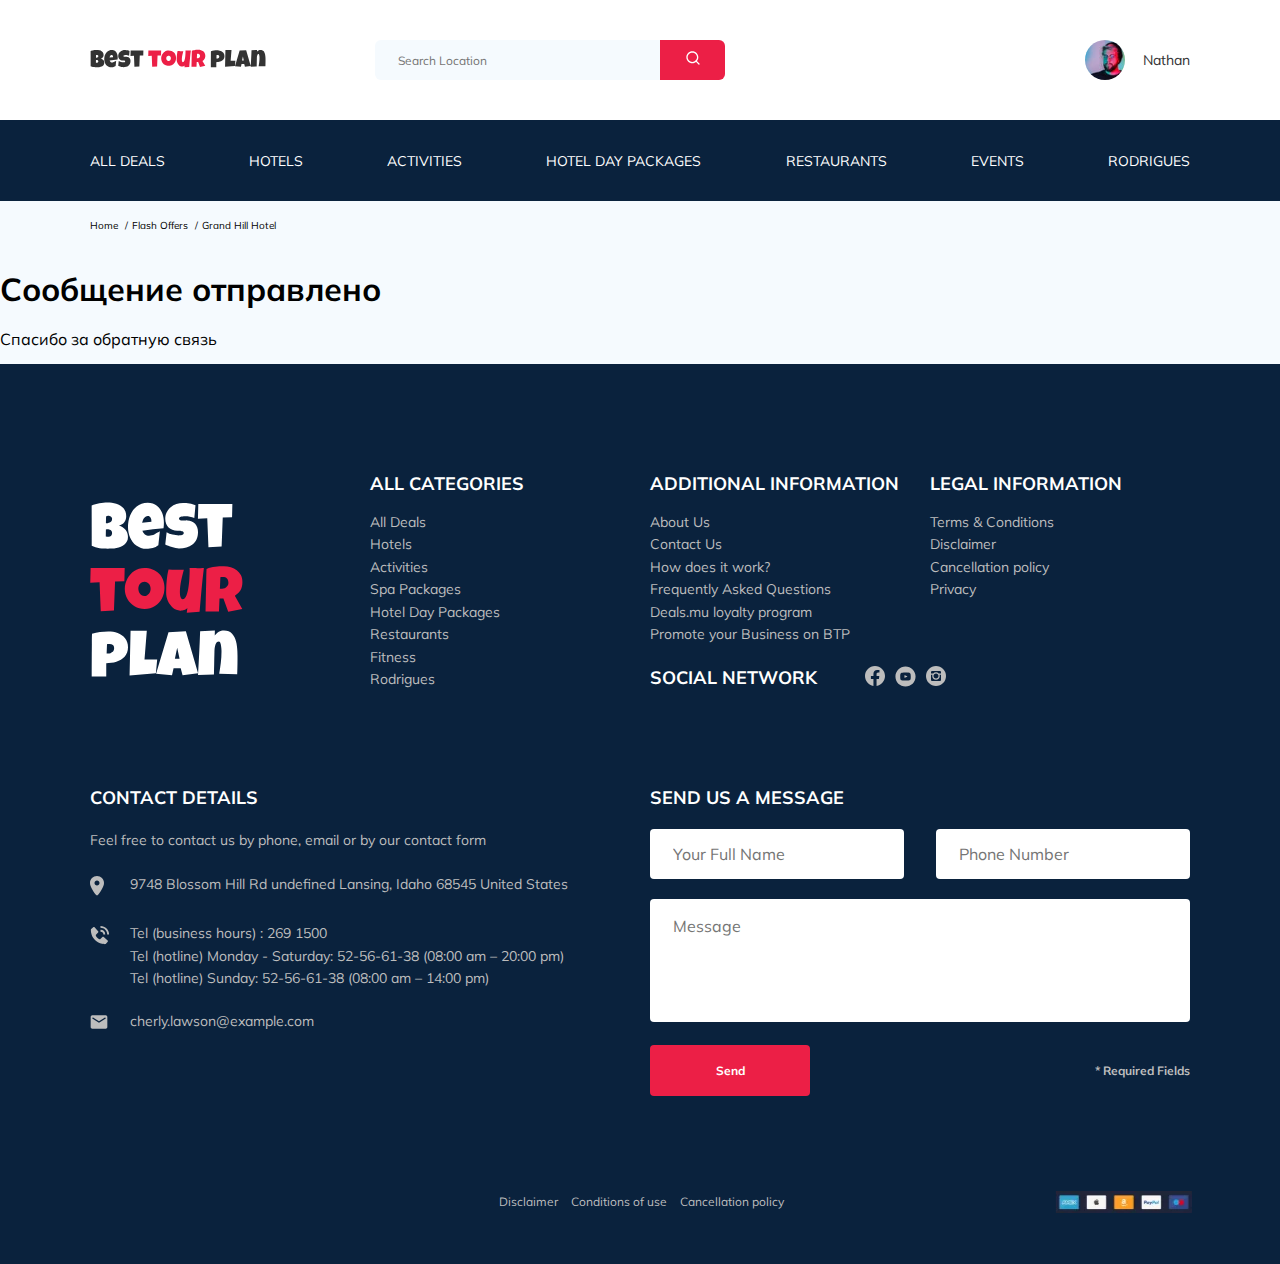
==== commit 752fa7b4: "fix: layou fixes" ====
--- a/thankyou.html
+++ b/thankyou.html
@@ -103,119 +103,6 @@
   <!-- /.bread-crumb -->
 <h1>Сообщение отправлено</h1>
 <p>Спасибо за обратную связь</p>
-   <footer class="footer">
-    <div class="container">
-      <div class="footer-wrapper">
-        <img src="img/vertical-logo.svg" alt="logo" class="logo footer__logo" data-aos="fade-up">
-        <div class="footer__list footer__catigories" data-aos="fade-up">
-          <h3 class="footer__title">ALL CATEGORIES
-          </h3>
-          <ul class="footer__ul">
-            <li class="footer__item"><a href="#" class="footer__link">All Deals
-              </a></li>
-            <li class="footer__item"><a href="#" class="footer__link">Hotels</a></li>
-            <li class="footer__item"><a href="#" class="footer__link">Activities
-              </a></li>
-            <li class="footer__item"><a href="#" class="footer__link">Spa Packages</a></li>
-            <li class="footer__item"><a href="#" class="footer__link">Hotel Day Packages
-              </a></li>
-            <li class="footer__item"><a href="#" class="footer__link">Restaurants
-              </a></li>
-            <li class="footer__item"><a href="#" class="footer__link">Fitness
-              </a></li>
-            <li class="footer__item"><a href="#" class="footer__link">Rodrigues</a></li>
-          </ul>
-          <!-- footer__ul -->
-        </div>
-        <!-- footer__list -->
-        <div class="footer__list footer__additional" data-aos="fade-up">
-          <h3 class="footer__title">ADDITIONAL INFORMATION</h3>
-          <ul class="footer__ul">
-            <li class="footer__item"><a href="#" class="footer__link">About Us
-              </a></li>
-            <li class="footer__item"><a href="#" class="footer__link">Contact Us
-              </a></li>
-            <li class="footer__item"><a href="#" class="footer__link">How does it work?
-              </a></li>
-            <li class="footer__item"><a href="#" class="footer__link">Frequently Asked Questions</a></li>
-            <li class="footer__item"><a href="#" class="footer__link">Deals.mu loyalty program
-              </a></li>
-            <li class="footer__item"><a href="#" class="footer__link">Promote your Business on BTP</a></li>
-          </ul>
-          <!-- footer__ul -->
-        </div>
-        <!-- /.footer__list -->
-        <div class="footer__social-network" data-aos="fade-up">
-          <h3 class="footer__title footer__title-inline">Social Network</h3>
-          <div class="footer__social-links">
-            <a href="#" class="footer__link"><img src="img/facebook.svg" alt="icon:facebook"></a>
-            <a href="#" class="footer__link"><img src="img/youtube.svg" alt="icon: youtube"></a>
-            <a href="#" class="footer__link"><img src="img/instagramm.svg" alt="icon: instagramm"></a>
-          </div>
-          <!-- footer__social-links -->
-        </div>
-        <!-- /.footer__social-network -->
-        <div class="footer__list footer__legal">
-          <h3 class="footer__title" data-aos="fade-up">
-            LEGAL INFORMATION
-          </h3>
-          <ul class="footer__ul" data-aos="fade-up">
-            <li class="footer__item"><a href="#" class="footer__link">Terms & Conditions</a></li>
-            <li class="footer__item"><a href="#" class="footer__link">Disclaimer
-              </a></li>
-            <li class="footer__item"><a href="#" class="footer__link">Cancellation policy
-              </a></li>
-            <li class="footer__item"><a href="#" class="footer__link">Privacy</a></li>
-          </ul>
-          <!-- footer__ul -->
-        </div>
-        <!-- /.footer__list -->
-        <div class="footer__contact-details">
-          <h3 class="footer__title footer__title-mb30" data-aos="fade-up">
-            Contact Details
-          </h3>
-          <p class="footer__text" data-aos="fade-up">
-            Feel free to contact us by phone, email or by our contact form
-          </p>
-          <ul class="footer__ul">
-            <li class="footer__item footer__item-mb20" data-aos="fade-up">
-              <div class="footer__icon-wrapper"><img src="img/map-mark.svg" alt="icon: map-mark" class="footer__icon">
-              </div>9748 Blossom Hill Rd
-              undefined Lansing, Idaho 68545 United States
-            </li>
-            <li class="footer__item footer__item-mb20" data-aos="fade-up">
-              <div class="footer__icon-wrapper"><img src="img/phone.svg" alt="icon:phone" class="footer__icon"></div>
-              Tel (business hours) : 269 1500
-              <br>
-              Tel (hotline) Monday - Saturday: 52-56-61-38 (08:00 am – 20:00 pm)
-              <br>
-              Tel (hotline) Sunday: 52-56-61-38 (08:00 am – 14:00 pm)
-            </li>
-            <li class="footer__item footer__item-mb20" data-aos="fade-up">
-              <div class="footer__icon-wrapper"><img src="img/email.svg" alt="icon:email" class="footer__icon"></div>
-              cherly.lawson@example.com
-            </li>
-          </ul>
-          <!-- footer__ul -->
-        </div>
-        <!-- /.footer__contact-details -->
-        <div class="footer__contact-form" data-aos="fade-up">
-          <h3 class="footer__title footer__title-mb30">Send us a message</h3>
-          <form action="send.php" method="POST" class="footer__form form" >
-            <div class="footer__input-group"><input type="text" class="input footer__input" placeholder="Your Full Name" name="name" required></div>
-            <div class="footer__input-group"><input type="tel" class="input footer__input phone__us" placeholder="Phone Number" name="phone" required></div>
-            <textarea cols="30" rows="10" class="message footer__message" placeholder="Message" name="message"></textarea>
-            <button class="button footer__button" type="submit">Send</button>
-            <span class="footer__info">* Required Fields</span>
-          </form>
-          <!-- /.footer__form -->
-        </div>
-        <!-- /.footer__contact-form -->
-
-
-      </div>
-      <!-- footer-wrapper -->
-    </div>
   <footer class="footer">
       <div class="container">
         <div class="footer-wrapper">
@@ -356,7 +243,7 @@
                 </div>
                 <div class="footer__item-wrapper">
                   Tel (business hours) :
-                  <a href="269 1500" class="footer__item-link">269 1500</a>
+                  <a href="2691500" class="footer__item-link">269 1500</a>
                   <br />
                   Tel (hotline) Monday - Saturday:
                   <a href="52-56-61-38" class="footer__item-link"
@@ -459,7 +346,7 @@
           />
           <input
             type="text"
-            id="phone__us"
+            id="phone__us-modal"
             class="input modal__input"
             placeholder="Phone Number*"
             name="phone"
@@ -467,12 +354,12 @@
             minlength="17"
           />
           <input
-            type="text"
+            type="email"
             class="input modal__input"
             placeholder="Email*"
             name="email"
             required
-            email="name@domain.com"
+            
           />
           <textarea
             cols="30"
@@ -497,4 +384,4 @@
     <script src="https://ajax.googleapis.com/ajax/libs/jquery/1.11.0/jquery.min.js"></script>
     <script src="./js/parallax.min.js "></script>
   </body>
-</html>+</html>
--- a/css/style.css
+++ b/css/style.css
@@ -1,2 +1,2 @@
-*{box-sizing:border-box;outline:none}button{cursor:pointer}body{font-family:'Mulish', sans-serif;background-color:#F5FAFE}.container{max-width:1100px;margin:auto}.message{background-color:#fff;border-radius:4px;border:none;padding:18px 23px;resize:none}.input{background-color:#fff;border-radius:4px;border:none;padding:0 23px;height:50px}.button{min-width:160px;min-height:50px;padding:18px;font-style:normal;font-weight:bold;font-size:12px;line-height:15px;color:#fff;background-color:#EC1F46;border:none;border-radius:4px}.invalid{color:#EC1F46}/*! normalize.css v8.0.1 | MIT License | github.com/necolas/normalize.css */html{line-height:1.15;-webkit-text-size-adjust:100%}body{margin:0}main{display:block}h1{font-size:2em;margin:0.67em 0}hr{box-sizing:content-box;height:0;overflow:visible}pre{font-family:monospace, monospace;font-size:1em}a{background-color:transparent}abbr[title]{border-bottom:none;text-decoration:underline;text-decoration:underline dotted}b,strong{font-weight:bolder}code,kbd,samp{font-family:monospace, monospace;font-size:1em}small{font-size:80%}sub,sup{font-size:75%;line-height:0;position:relative;vertical-align:baseline}sub{bottom:-0.25em}sup{top:-0.5em}img{border-style:none}button,input,optgroup,select,textarea{font-family:inherit;font-size:100%;line-height:1.15;margin:0}button,input{overflow:visible}button,select{text-transform:none}button,[type="button"],[type="reset"],[type="submit"]{-webkit-appearance:button}button::-moz-focus-inner,[type="button"]::-moz-focus-inner,[type="reset"]::-moz-focus-inner,[type="submit"]::-moz-focus-inner{border-style:none;padding:0}button:-moz-focusring,[type="button"]:-moz-focusring,[type="reset"]:-moz-focusring,[type="submit"]:-moz-focusring{outline:1px dotted ButtonText}fieldset{padding:0.35em 0.75em 0.625em}legend{box-sizing:border-box;color:inherit;display:table;max-width:100%;padding:0;white-space:normal}progress{vertical-align:baseline}textarea{overflow:auto}[type="checkbox"],[type="radio"]{box-sizing:border-box;padding:0}[type="number"]::-webkit-inner-spin-button,[type="number"]::-webkit-outer-spin-button{height:auto}[type="search"]{-webkit-appearance:textfield;outline-offset:-2px}[type="search"]::-webkit-search-decoration{-webkit-appearance:none}::-webkit-file-upload-button{-webkit-appearance:button;font:inherit}details{display:block}summary{display:list-item}template{display:none}[hidden]{display:none}.navbar{background-color:#fff}.navbar-top{display:flex;align-items:center;justify-content:space-between;padding-top:40px;padding-bottom:40px}.navbar-top__menu-button{display:none}.navbar__search{margin-right:auto;margin-left:108px}.navbar-bottom{background-color:#0A223D}.navbar-menu{list-style:none;margin:0;padding:31px 0;display:flex;align-items:center;justify-content:space-between;color:#fff}.navbar-menu__link{color:inherit;text-decoration:none;text-transform:uppercase;font-size:14px;line-height:18px}.navbar-menu__item:hover{animation:pulse 2s infinite}.navbar-menu__item-mobile{display:none}.logo{width:177px}.search{display:flex;position:relative;overflow:hidden;border-radius:6px;height:40px}.search__input{width:350px;height:100%;padding-left:23px;padding-right:75px;background-color:#F5FAFE;border:none;font-size:12px;line-height:15px;color:#333}.search__button{position:absolute;top:0;right:0;height:100%;width:65px;border:none;background-color:#EC1F46}.search__icon{width:16px;height:16px}.user{display:flex;align-items:center;text-decoration:none}.user__avatar{width:40px;height:40px;border-radius:50%;object-fit:cover}.user__name{margin-left:18px;font-size:14px;line-height:18px;color:#333}.breadcrumb-list{display:flex;align-items:center;padding:18px 0;margin:0;list-style:none}.breadcrumb-list__item{font-size:10px;line-height:13px}.breadcrumb-list__item:not(:last-child)::after{content:'/';margin:0 4px}.breadcrumb-list__link{text-decoration:none;color:inherit}.hotel{padding-top:23px;padding-bottom:70px}.hotel-info{display:flex;align-items:center;justify-content:space-between;padding-bottom:20px}.hotel-info__name{margin-top:4px;margin-bottom:0}.hotel-info__discription{margin:0}.hotel-wrapper{display:flex;flex-flow:row wrap;align-items:center}.hotel-stars{flex-basis:100%}.hotel-name{font-size:24px;line-height:30px;text-transform:uppercase}.hotel-offer{font-size:10px;line-height:13px;padding:4px 9px;margin-left:14px;margin-top:4px;background-color:#EC1F46;border-radius:4px;color:#fff}.hotel-discription{font-size:12px;line-height:15px}.hotel-grid{display:flex;justify-content:space-between}.hotel-right{display:flex;justify-content:space-between;flex-flow:column}.rating{max-width:65px;min-height:45px;text-align:center;background-color:#EC1F46;color:#fff;border-radius:4px}.rating-text{font-size:8px;line-height:10px}.rating-counter{font-size:14px;line-height:18px}.swiper{width:728px;height:450px}.swiper-container{position:relative;width:100%;height:100%;border-radius:8px}.swiper-container::after{content:'';position:absolute;z-index:1;width:100%;height:100%;top:0;background:linear-gradient(180deg, rgba(0,122,223,0.48) 0%, rgba(255,255,255,0.128) 100%)}.swiper-slide__img{width:100%}.swiper-button{position:absolute;z-index:10;top:40%;transform:translateY(-50%);width:30px;height:30px;border:none;background-image:url(../img/arrow.svg);background-repeat:no-repeat;background-position:center;background-size:10px;background-color:transparent}.swiper-button__next{right:18px;transform:translateY(-50%) rotate(180deg)}.swiper-button__next__prev{left:18px}.booking{border-radius:8px;width:350px;min-width:210px;padding:28px;background-color:#0A223D;color:#fff;font-family:Nunito}.booking__info{display:flex;justify-content:space-between;margin-bottom:9px}.booking__price{display:flex;flex-flow:column}.booking__start{font-size:10px;line-height:14px}.booking__pricetag{font-style:normal;font-weight:800;font-size:24px;line-height:33px}.booking__per-room{font-style:normal;font-weight:normal;font-size:12px;line-height:16px}.booking__room{margin-top:4px}.booking__text{display:flex;align-items:center;justify-content:space-between;font-style:normal;font-weight:normal;margin-bottom:8px;font-size:12px;line-height:16px}.booking__description{margin-left:9px}.booking__call-center{display:flex;justify-content:space-between;align-items:center;margin-bottom:17px}.booking__heading{font-style:normal;font-weight:600;font-size:18px;line-height:25px}.booking__number{display:flex;align-items:center;justify-content:space-between;font-style:normal;text-decoration:none;color:inherit;font-weight:600;font-size:18px;line-height:25px}.booking__num{margin-left:8px}.booking__button{font-style:normal;font-weight:600;font-size:14px;line-height:19px;width:100%;height:45px;color:#fff;background-color:#EC1F46;border-radius:4px;border:none}.map{background-image:url(../img/google-maps.jpg);background-repeat:no-repeat;background-size:100%;object-fit:cover;width:350px;height:220px;border-radius:10px;overflow:hidden}.newsletter{position:relative;background-image:url(../img/newsletter-bg.jpg);background:transparent;background-repeat:no-repeat;background-size:cover;background-position:center;padding:98px 0 87px 0}.newsletter-wrapper{position:relative;display:flex;justify-content:space-between;align-items:center;margin:auto;max-width:731px}.newsletter-title{display:flex;flex-flow:column;color:#fff;font-style:normal;font-weight:300;font-size:24px;line-height:30px}.newsletter-title__strong{font-style:normal;font-weight:600;font-size:36px;line-height:45px;text-transform:uppercase}.newsletter::before{content:'';position:absolute;width:100%;height:100%;top:0;left:0;background:rgba(10,34,61,0.8)}.subscribe{position:relative;border-radius:4px;width:350px;height:55px}.subscribe__input{margin-bottom:20px;width:100%;height:100%;border:none;padding-left:33px;padding-right:75px;font-style:normal;font-weight:300;font-size:14px;line-height:18px;border-radius:4px}.subscribe__button{position:absolute;min-width:65px;right:0;top:0;height:100%;border:none;background-color:#EC1F46;color:#fff;border-top-right-radius:4px;border-bottom-right-radius:4px}.reviews{padding:40px 0 70px 0}.reviews-title{font-style:normal;font-weight:bold;font-size:36px;line-height:45px;text-align:center;text-transform:uppercase;margin-bottom:70px}.reviews-slider{position:relative;overflow:hidden}.reviews-slider__item{position:relative;display:flex;align-items:center;flex-flow:column;background-color:#fff;max-width:730px;margin:45px auto 0;border-radius:8px;padding:0 62px 30px}.reviews-slider__item::before{content:'';position:absolute;left:64px;top:12px;background-image:url(../img/quote.svg);background-repeat:no-repeat;width:70px;height:47px}.reviews-slider__item::after{content:'';position:absolute;right:60px;bottom:113px;background-image:url(../img/quote.svg);background-repeat:no-repeat;transform:rotate(180deg);width:70px;height:47px}.reviews-slider__profile{display:flex;align-items:center;flex-flow:column;margin-bottom:30px}.reviews-slider__avatar{width:90px;height:90px;border-radius:50%;object-fit:cover;margin-top:-45px;margin-bottom:9px}.reviews-slider__username{color:#EC1F46;font-style:normal;font-weight:bold;font-size:12px;line-height:15px;margin-bottom:10px}.reviews-slider__date{font-style:normal;font-weight:bold;font-size:12px;line-height:15px;margin-bottom:4px}.reviews-slider__text{max-width:537px;font-style:normal;font-weight:normal;font-size:12px;line-height:160%;text-align:justify;margin:auto}.reviews-button{position:absolute;z-index:10;top:40%;transform:translateY(-50%);width:30px;height:30px;border:none;background-image:url(../img/arrow-black.svg);background-repeat:no-repeat;background-position:center;background-size:10px;background-color:transparent}.reviews-button__next{right:18px;transform:translateY(-50%) rotate(180deg)}.reviews-button__next__prev{left:18px}.activities{padding-bottom:100px}.activities__title{font-style:normal;font-weight:bold;font-size:24px;line-height:30px;text-transform:uppercase;margin-bottom:57px}.activities-cards{display:flex;justify-content:space-between;flex-flow:wrap}.activities-card{position:relative;display:flex;flex-flow:column;background-repeat:no-repeat;object-fit:cover;border-radius:6px;width:255px;height:255px;padding:0px 30px 30px 25px}.activities-card::before{content:'';position:absolute;width:100%;height:100%;left:0;top:0;background:linear-gradient(179.83deg, rgba(196,196,196,0) 35.34%, #0A223D 99.85%);border-radius:6px}.activities-card__1{background-image:url(../img/activities/card-1.jpg)}.activities-card__2{background-image:url(../img/activities/card-2.jpg)}.activities-card__3{background-image:url(../img/activities/card-3.jpg)}.activities-card__4{background-image:url(../img/activities/card-4.jpg)}.activities-card__title{color:#fff;font-style:normal;font-weight:bold;font-size:16px;line-height:20px;margin-top:auto;margin-bottom:18px;z-index:2}.activities-card__button{font-family:'Nunito';color:#fff;background-color:#EC1F46;border:none;border-radius:4px;padding:7px 21px;width:100px;height:30px;z-index:2;font-style:normal;font-weight:600;font-size:12px;line-height:16px}.packages{margin-bottom:70px}.packages-title{font-style:bold;font-size:36px;line-height:45px;text-align:center}.grid{display:grid;grid-template:1fr 1fr / 1fr 1fr 1fr;grid-gap:20px 20px}.row-card{grid-column:1 / span 2;display:grid;grid-template:1fr / 1fr 1fr}.row-card__info{background-color:#0A223D;color:#fff;width:100%;height:500px;padding:38px 32px;border-top-right-radius:4px;border-bottom-right-radius:4px}.row-card__info-title{font-style:normal;font-weight:bold;font-size:18px;line-height:23px;margin-top:0;margin-bottom:27px}.row-card__info-marks{display:flex;flex-flow:column;font-style:normal;font-weight:normal;font-size:12px;line-height:15px;margin-bottom:37px}.row-card__image{position:relative;width:100%;height:500px;border-top-left-radius:4px;border-bottom-left-radius:4px;overflow:hidden}.row-card__image-cartoon{width:100%;height:100%}.row-card__image-offer{position:absolute;top:26px;left:0;padding:8px 12px;font-style:normal;font-weight:600;font-size:12px;line-height:15px;background-color:#EC1F46;color:#fff}.card{display:grid;grid-template:1fr 1fr / 1fr}.card__image{position:relative;width:100%;height:250px;border-top-left-radius:4px;border-top-right-radius:4px;object-fit:cover;overflow:hidden}.card__image-cartoon{width:100%;height:100%}.card__image-offer{position:absolute;top:26px;left:0;padding:8px 12px;font-style:normal;font-weight:600;font-size:12px;line-height:15px;background-color:#EC1F46;color:#fff}.card-info{background-color:#0A223D;color:#fff;width:100%;height:250px;padding:25px;border-bottom-left-radius:4px;border-bottom-right-radius:4px}.card-info__rating{display:none}.card-info__title{font-style:normal;font-weight:bold;font-size:18px;line-height:23px;margin-top:0;margin-bottom:20px}.card-info__text{font-style:normal;font-weight:normal;font-size:14px;line-height:160.6%;margin-bottom:34px}.card-info__marks{display:flex;flex-flow:column;font-style:normal;font-weight:normal;font-size:12px;line-height:15px;margin-bottom:16px}.card-info__marks-adress{margin-bottom:10px}.card-info__marks-adress img{margin-right:14px}.card-info__marks-guests{margin-bottom:10px}.card-info__marks-guests img{margin-right:14px}.card-info__marks-room{margin-bottom:10px}.card-info__marks-room img{margin-right:14px}.card-info__oldprice{font-style:normal;font-weight:normal;font-size:14px;line-height:18px;text-decoration-line:line-through}.card-info__priceblock{display:flex;justify-content:space-between;align-items:center}.card-info__priceblock-price{font-style:normal;font-weight:bold;font-size:24px;line-height:30px}.card-info__priceblock-button{background-color:#EC1F46;border:none;border-radius:4px;padding:11px 26px;cursor:pointer;font-family:Nunito;font-style:normal;font-weight:600;font-size:14px;line-height:19px}.footer{background-color:#0A223D;color:#fff;padding-top:108px;padding-bottom:48px}.footer-wrapper{display:grid;grid-template-columns:repeat(4, minmax(min-content, 1fr));grid-auto-rows:minmax(40px, min-content);gap:1px 1px;grid-gap:20px 20px;grid-template-areas:"a b c d" "a b e e" "a b e e" "f f g g";align-items:start}.footer__logo{padding-top:30px;grid-area:a;width:166px;align-self:stretch;grid-row:1/3}.footer__catigories{grid-area:b}.footer__additional{grid-area:c}.footer__legal{grid-area:d}.footer__contact-details{grid-area:f}.footer__contact-form{grid-area:g}.footer__social-network{grid-area:e;display:flex}.footer__social-links{display:flex;align-items:center;justify-content:space-between;width:15%}.footer__ul{padding:0;margin:0;list-style:none}.footer__title{font-style:normal;font-weight:bold;font-size:18px;line-height:23px;margin:0 0 16px 0;text-transform:uppercase}.footer__title-inline{margin:0 48px 0 0}.footer__title-mb30{margin-bottom:30px}.footer__text{font-style:normal;font-weight:normal;font-size:14px;line-height:160%;color:#BDBDBD;margin-bottom:22px}.footer__icon-wrapper{min-width:40px;padding-top:3px}.footer__item{display:flex;align-items:flex-start;font-style:normal;font-weight:normal;font-size:14px;line-height:160%;color:#BDBDBD}.footer__item-link{text-decoration:none;color:inherit}.footer__item-mb20{margin-bottom:20px}.footer__link{text-decoration:none;color:inherit}.footer__input{width:100%}.footer__input-group{margin-bottom:15px;flex-basis:47%}.footer__message{flex-basis:100%;margin-bottom:23px;resize:none}.footer__info{font-style:normal;font-weight:bold;font-size:12px;line-height:15px;color:#BDBDBD}.footer__form{display:flex;align-items:center;justify-content:space-between;flex-flow:wrap}.footer__end{display:flex;transform:translate(59%);justify-content:space-between;width:63%;margin-top:95px}.footer__end-links a{color:#BDBDBD;text-decoration:none;font-style:normal;font-weight:normal;font-size:12px;line-height:15px;margin-right:10px}.modal__overlay{position:fixed;left:0;top:0;right:0;bottom:0;background-color:rgba(0,143,223,0.39);z-index:4;visibility:hidden;opacity:0;transition:opacity 0.2s}.modal__overlay-visible{visibility:visible;opacity:1}.modal__dialog{position:fixed;top:50%;left:50%;max-width:478px;padding:33px 88px;background-color:#0A223D;border-radius:8px;color:#fff;z-index:5;transform:translate(-50%, -50%);visibility:hidden;opacity:0;transition:opacity 0.2s}.modal__dialog-visible{visibility:visible;opacity:1}.modal__close{position:absolute;right:18px;top:17px;text-decoration:none;cursor:pointer}.modal__title{font-style:normal;font-weight:bold;font-size:18px;line-height:23px;margin-bottom:15px;text-transform:uppercase;text-align:center}.modal__input{width:100%;margin-top:15px}.modal__message{width:100%;min-height:123px;margin-top:18px}.modal__button{margin-top:15px}.modal__info{font-style:normal;font-weight:bold;font-size:12px;line-height:15px;color:#BDBDBD}.modal__form{display:flex;align-items:center;justify-content:space-between;flex-flow:wrap}@media (max-width: 1200px){.container{max-width:960px}.swiper{width:590px}.swiper-slide__img{height:100%;object-fit:cover}.activities-card{width:230px;height:230px}.row-card__info{padding:25px}.row-card__info-marks{margin-bottom:31px}.footer__input-group{flex-basis:100%}.footer__logo{grid-row:1/2;padding-bottom:25%}.footer__social-network{grid-row:1/2;grid-column:span 3;align-self:center}.footer__catigories{grid-row:2/3;grid-column:1/2;padding-bottom:25%}.footer__additional{grid-row:2/3;grid-column:2/4;padding-left:20%}.footer__legal{grid-row:2/3;grid-column:4/5}}@media (max-width: 992px){.container,.newsletter-wrapper{max-width:700px}.logo{width:132px}.navbar-top{padding:30px 0}.navbar__search{margin-left:auto}.navbar-menu{padding:22px 0}.navbar-menu__link{font-size:12px;line-height:15px}.search__input{width:340px}.hotel__swiper{margin-bottom:30px}.hotel-grid{flex-flow:column}.hotel-right{flex-flow:row}.swiper{width:100%}.booking{width:340px}.map{width:340px;background-size:auto}.reviews-slider__item{max-width:580px}.activities{padding-bottom:70px}.activities-card{width:339px;height:255px;margin-bottom:20px}.grid{grid-template:1fr 1fr 1fr/ 1fr 1fr}}@media (max-width: 768px){body{padding-top:78px}.container{max-width:576px;width:92%}.navbar__mobile{position:fixed;width:100%;left:0;top:0;z-index:3}.navbar__user,.navbar__search{flex-flow:column;justify-content:center}.navbar__user-mobile__hidden,.navbar__search-mobile__hidden{display:none}.navbar__user-mobile__visible,.navbar__search-mobile__visible{display:flex}.navbar-bottom{display:none;position:fixed;left:0;right:0;bottom:0;top:78px;padding-top:30px}.navbar-bottom__visible{display:block}.navbar-menu{flex-flow:column}.navbar-menu__item{margin-bottom:20px}.navbar-menu__item-mobile{display:block}.search__input{width:99%}.user__avatar{margin-bottom:20%}.user__name{color:#fff;margin:0}.menu-button{display:flex;width:16px;height:11px;padding:0;align-items:center;justify-content:space-between;flex-flow:column;border:none;background-color:#fff;cursor:pointer}.menu-button__line{width:16px;height:1px;background-color:#333}.hotel-wrapper{justify-content:space-between}.hotel-stars{flex-basis:auto}.hotel-offer{order:-1;margin-left:0}.hotel-name{flex-basis:100%}.hotel-right{flex-flow:column;min-height:450px}.hotel-info__text{width:100%}.hotel-info-name{margin-top:10px;margin-bottom:0}.hotel-info__rating{display:none}.hotel-info__stars{margin-right:24px}.swiper{height:350px}.booking{width:100%}.map{width:100%;background-size:100%;margin-top:35px}.newsletter-wrapper{flex-flow:column;max-width:576px;width:92%}.reviews-slider__item{padding:0 30px 30px}.reviews-slider__item::after,.reviews-slider__item::before{display:none}.reviews-button{top:30px}.reviews-button__prev{left:50%;transform:translate(-50%, 0);margin-left:-65px}.reviews-button__next{right:50%;transform:translate(50%, 0) rotate(180deg);margin-right:-65px}.activities-card{width:48%;height:255px}.row-card__info{padding:20px}.row-card__info-title{margin-bottom:0}.row-card__info-marks{margin-bottom:10px}.card-info{padding:20px;height:content}.footer__social-links{width:25%}.footer__contact-details{grid-row:3;grid-column:span 4}.footer__contact-form{grid-column:1/span 4;padding-top:5%}.footer__title-inline{margin-left:20px}.footer__end{transform:translate(0%);width:100%;margin-top:56px}}@media (max-width: 576px){.logo{width:99px}.swiper{height:230px}.hotel{padding-bottom:40px}.hotel__swiper{margin-bottom:20px}.newsletter{padding:76px 0 83px 0}.newsletter-title{font-style:normal;font-weight:30;font-size:20px;line-height:25px}.newsletter-title__strong{font-style:normal;font-weight:600;font-size:30px;line-height:38px}.newsletter__title{margin-bottom:37px}.newsletter__subscribe{width:280px;height:55px}.reviews{padding:0}.activities{padding-bottom:60px}.activities__title{font-size:18px;line-height:23px;margin-bottom:36px}.activities-card{width:96%;height:255px}.grid{display:grid;grid-template:750px repeat(4, 1fr)/1fr}.row-card{grid-column:1/1;display:grid;grid-template:250px 1fr / 1fr}.row-card__image{height:250px;object-fit:cover}.row-card__info{height:500px}.row-card__info-text{display:none}.footer-wrapper{display:flex;flex-flow:column}.footer__logo{padding-bottom:30px}.footer__catigories{padding-bottom:30px}.footer__additional{padding-bottom:30px;padding-left:0}.footer__social-network{display:flex;flex-flow:column;align-self:start;padding-bottom:30px}.footer__social-links{width:40%}.footer__legal{padding-bottom:30px}.footer__title-inline{margin-left:0;padding-bottom:10px}.footer__contact-form{width:95%;display:flex;flex-flow:column}.footer__end{display:block;margin-top:30px}.footer__end-links{margin-bottom:10px}.modal__dialog{padding:33px 50px}}
+*{box-sizing:border-box;outline:none}button{cursor:pointer}body{font-family:'Mulish', sans-serif;background-color:#F5FAFE}.container{max-width:1100px;margin:auto}.message{background-color:#fff;border-radius:4px;border:none;padding:18px 23px;resize:none}.input{background-color:#fff;border-radius:4px;border:none;padding:0 23px;height:50px;margin-bottom:5px}.button{min-width:160px;min-height:50px;padding:18px;font-style:normal;font-weight:bold;font-size:12px;line-height:15px;color:#fff;background-color:#EC1F46;border:none;border-radius:4px}.invalid{color:#EC1F46}/*! normalize.css v8.0.1 | MIT License | github.com/necolas/normalize.css */html{line-height:1.15;-webkit-text-size-adjust:100%}body{margin:0}main{display:block}h1{font-size:2em;margin:0.67em 0}hr{box-sizing:content-box;height:0;overflow:visible}pre{font-family:monospace, monospace;font-size:1em}a{background-color:transparent}abbr[title]{border-bottom:none;text-decoration:underline;text-decoration:underline dotted}b,strong{font-weight:bolder}code,kbd,samp{font-family:monospace, monospace;font-size:1em}small{font-size:80%}sub,sup{font-size:75%;line-height:0;position:relative;vertical-align:baseline}sub{bottom:-0.25em}sup{top:-0.5em}img{border-style:none}button,input,optgroup,select,textarea{font-family:inherit;font-size:100%;line-height:1.15;margin:0}button,input{overflow:visible}button,select{text-transform:none}button,[type="button"],[type="reset"],[type="submit"]{-webkit-appearance:button}button::-moz-focus-inner,[type="button"]::-moz-focus-inner,[type="reset"]::-moz-focus-inner,[type="submit"]::-moz-focus-inner{border-style:none;padding:0}button:-moz-focusring,[type="button"]:-moz-focusring,[type="reset"]:-moz-focusring,[type="submit"]:-moz-focusring{outline:1px dotted ButtonText}fieldset{padding:0.35em 0.75em 0.625em}legend{box-sizing:border-box;color:inherit;display:table;max-width:100%;padding:0;white-space:normal}progress{vertical-align:baseline}textarea{overflow:auto}[type="checkbox"],[type="radio"]{box-sizing:border-box;padding:0}[type="number"]::-webkit-inner-spin-button,[type="number"]::-webkit-outer-spin-button{height:auto}[type="search"]{-webkit-appearance:textfield;outline-offset:-2px}[type="search"]::-webkit-search-decoration{-webkit-appearance:none}::-webkit-file-upload-button{-webkit-appearance:button;font:inherit}details{display:block}summary{display:list-item}template{display:none}[hidden]{display:none}.navbar{background-color:#fff}.navbar-top{display:flex;align-items:center;justify-content:space-between;padding-top:40px;padding-bottom:40px}.navbar-top__menu-button{display:none}.navbar__search{margin-right:auto;margin-left:108px}.navbar-bottom{background-color:#0A223D}.navbar-menu{list-style:none;margin:0;padding:31px 0;display:flex;align-items:center;justify-content:space-between;color:#fff}.navbar-menu__link{color:inherit;text-decoration:none;text-transform:uppercase;font-size:14px;line-height:18px}.navbar-menu__item:hover{animation:pulse 2s infinite}.navbar-menu__item-mobile{display:none}.logo{width:177px}.search{display:flex;position:relative;overflow:hidden;border-radius:6px;height:40px}.search__input{width:350px;height:100%;padding-left:23px;padding-right:75px;background-color:#F5FAFE;border:none;font-size:12px;line-height:15px;color:#333}.search__button{position:absolute;top:0;right:0;height:100%;width:65px;border:none;background-color:#EC1F46}.search__icon{width:16px;height:16px}.user{display:flex;align-items:center;text-decoration:none}.user__avatar{width:40px;height:40px;border-radius:50%;object-fit:cover}.user__name{margin-left:18px;font-size:14px;line-height:18px;color:#333}.breadcrumb-list{display:flex;align-items:center;padding:18px 0;margin:0;list-style:none}.breadcrumb-list__item{font-size:10px;line-height:13px}.breadcrumb-list__item:not(:last-child)::after{content:'/';margin:0 4px}.breadcrumb-list__link{text-decoration:none;color:inherit}.hotel{padding-top:23px;padding-bottom:70px}.hotel-info{display:flex;align-items:center;justify-content:space-between;padding-bottom:20px}.hotel-info__name{margin-top:4px;margin-bottom:0}.hotel-info__discription{margin:0}.hotel-wrapper{display:flex;flex-flow:row wrap;align-items:center}.hotel-stars{flex-basis:100%}.hotel-name{font-size:24px;line-height:30px;text-transform:uppercase}.hotel-offer{font-size:10px;line-height:13px;padding:4px 9px;margin-left:14px;margin-top:4px;background-color:#EC1F46;border-radius:4px;color:#fff}.hotel-discription{font-size:12px;line-height:15px}.hotel-grid{display:flex;justify-content:space-between}.hotel-right{display:flex;justify-content:space-between;flex-flow:column}.rating{max-width:65px;min-height:45px;text-align:center;background-color:#EC1F46;color:#fff;border-radius:4px}.rating-text{font-size:8px;line-height:10px}.rating-counter{font-size:14px;line-height:18px}.swiper{width:728px;height:450px}.swiper-container{position:relative;width:100%;height:100%;border-radius:8px}.swiper-container::after{content:'';position:absolute;z-index:1;width:100%;height:100%;top:0;background:linear-gradient(180deg, rgba(0,122,223,0.48) 0%, rgba(255,255,255,0.128) 100%)}.swiper-slide__img{width:100%}.swiper-button{position:absolute;z-index:10;top:40%;transform:translateY(-50%);width:30px;height:30px;border:none;background-image:url(../img/arrow.svg);background-repeat:no-repeat;background-position:center;background-size:10px;background-color:transparent}.swiper-button__next{right:18px;transform:translateY(-50%) rotate(180deg)}.swiper-button__next__prev{left:18px}.booking{border-radius:8px;width:350px;min-width:210px;padding:28px;background-color:#0A223D;color:#fff;font-family:Nunito}.booking__info{display:flex;justify-content:space-between;margin-bottom:9px}.booking__price{display:flex;flex-flow:column}.booking__start{font-size:10px;line-height:14px}.booking__pricetag{font-style:normal;font-weight:800;font-size:24px;line-height:33px}.booking__per-room{font-style:normal;font-weight:normal;font-size:12px;line-height:16px}.booking__room{margin-top:4px}.booking__text{display:flex;align-items:center;justify-content:space-between;font-style:normal;font-weight:normal;margin-bottom:8px;font-size:12px;line-height:16px}.booking__description{margin-left:9px}.booking__call-center{display:flex;justify-content:space-between;align-items:center;margin-bottom:17px}.booking__heading{font-style:normal;font-weight:600;font-size:18px;line-height:25px}.booking__number{display:flex;align-items:center;justify-content:space-between;font-style:normal;text-decoration:none;color:inherit;font-weight:600;font-size:18px;line-height:25px}.booking__num{margin-left:8px}.booking__button{font-style:normal;font-weight:600;font-size:14px;line-height:19px;width:100%;height:45px;color:#fff;background-color:#EC1F46;border-radius:4px;border:none}.map{background-image:url(../img/google-maps.jpg);background-repeat:no-repeat;background-size:100%;object-fit:cover;width:350px;height:220px;border-radius:10px;overflow:hidden}.newsletter{position:relative;background-image:url(../img/newsletter-bg.jpg);background:transparent;background-repeat:no-repeat;background-size:cover;background-position:center;padding:98px 0 87px 0}.newsletter-wrapper{position:relative;display:flex;justify-content:space-between;align-items:center;margin:auto;max-width:731px}.newsletter-title{display:flex;flex-flow:column;color:#fff;font-style:normal;font-weight:300;font-size:24px;line-height:30px}.newsletter-title__strong{font-style:normal;font-weight:600;font-size:36px;line-height:45px;text-transform:uppercase}.newsletter::before{content:'';position:absolute;width:100%;height:100%;top:0;left:0;background:rgba(10,34,61,0.8)}.subscribe{position:relative;border-radius:4px;width:350px;height:55px}.subscribe__input{margin-bottom:20px;width:100%;height:100%;border:none;padding-left:33px;padding-right:75px;font-style:normal;font-weight:300;font-size:14px;line-height:18px;border-radius:4px}.subscribe__button{position:absolute;min-width:65px;right:0;top:0;height:100%;border:none;background-color:#EC1F46;color:#fff;border-top-right-radius:4px;border-bottom-right-radius:4px}.reviews{padding:40px 0 70px 0}.reviews-title{font-style:normal;font-weight:bold;font-size:36px;line-height:45px;text-align:center;text-transform:uppercase;margin-bottom:70px}.reviews-slider{position:relative;overflow:hidden}.reviews-slider__item{position:relative;display:flex;align-items:center;flex-flow:column;background-color:#fff;max-width:730px;margin:45px auto 0;border-radius:8px;padding:0 62px 30px}.reviews-slider__item::before{content:'';position:absolute;left:64px;top:12px;background-image:url(../img/quote.svg);background-repeat:no-repeat;width:70px;height:47px}.reviews-slider__item::after{content:'';position:absolute;right:60px;bottom:113px;background-image:url(../img/quote.svg);background-repeat:no-repeat;transform:rotate(180deg);width:70px;height:47px}.reviews-slider__profile{display:flex;align-items:center;flex-flow:column;margin-bottom:30px}.reviews-slider__avatar{width:90px;height:90px;border-radius:50%;object-fit:cover;margin-top:-45px;margin-bottom:9px}.reviews-slider__username{color:#EC1F46;font-style:normal;font-weight:bold;font-size:12px;line-height:15px;margin-bottom:10px}.reviews-slider__date{font-style:normal;font-weight:bold;font-size:12px;line-height:15px;margin-bottom:4px}.reviews-slider__text{max-width:537px;font-style:normal;font-weight:normal;font-size:12px;line-height:160%;text-align:justify;margin:auto}.reviews-button{position:absolute;z-index:10;top:40%;transform:translateY(-50%);width:30px;height:30px;border:none;background-image:url(../img/arrow-black.svg);background-repeat:no-repeat;background-position:center;background-size:10px;background-color:transparent}.reviews-button__next{right:18px;transform:translateY(-50%) rotate(180deg)}.reviews-button__next__prev{left:18px}.activities{padding-bottom:100px}.activities__title{font-style:normal;font-weight:bold;font-size:24px;line-height:30px;text-transform:uppercase;margin-bottom:57px}.activities-cards{display:flex;justify-content:space-between;flex-flow:wrap}.activities-card{position:relative;display:flex;flex-flow:column;background-repeat:no-repeat;object-fit:cover;border-radius:6px;width:255px;height:255px;padding:0px 30px 30px 25px}.activities-card::before{content:'';position:absolute;width:100%;height:100%;left:0;top:0;background:linear-gradient(179.83deg, rgba(196,196,196,0) 35.34%, #0A223D 99.85%);border-radius:6px}.activities-card__1{background-image:url(../img/activities/card-1.jpg)}.activities-card__2{background-image:url(../img/activities/card-2.jpg)}.activities-card__3{background-image:url(../img/activities/card-3.jpg)}.activities-card__4{background-image:url(../img/activities/card-4.jpg)}.activities-card__title{color:#fff;font-style:normal;font-weight:bold;font-size:16px;line-height:20px;margin-top:auto;margin-bottom:18px;margin-right:100px;z-index:2}.activities-card__button{font-family:'Nunito';color:#fff;background-color:#EC1F46;border:none;border-radius:4px;padding:7px 21px;min-width:100px;max-width:100px;min-height:30px;z-index:2;font-style:normal;font-weight:600;font-size:12px;line-height:16px}.packages{margin-bottom:70px}.packages-title{font-style:bold;font-size:36px;line-height:45px;text-align:center}.grid{display:grid;grid-template:1fr 1fr / 1fr 1fr 1fr;grid-gap:20px 20px}.row-card{grid-column:1 / span 2;display:grid;grid-template:1fr / 1fr 1fr}.row-card__info{background-color:#0A223D;color:#fff;width:100%;height:500px;padding:38px 32px;border-top-right-radius:4px;border-bottom-right-radius:4px}.row-card__info-title{font-style:normal;font-weight:bold;font-size:18px;line-height:23px;margin-top:0;margin-bottom:27px}.row-card__info-marks{display:flex;flex-flow:column;font-style:normal;font-weight:normal;font-size:12px;line-height:15px;margin-bottom:37px}.row-card__image{position:relative;width:100%;height:500px;border-top-left-radius:4px;border-bottom-left-radius:4px;overflow:hidden}.row-card__image-cartoon{width:100%;height:100%}.row-card__image-offer{position:absolute;top:26px;left:0;padding:8px 12px;font-style:normal;font-weight:600;font-size:12px;line-height:15px;background-color:#EC1F46;color:#fff}.card{display:grid;grid-template:1fr 1fr / 1fr}.card__image{position:relative;width:100%;height:250px;border-top-left-radius:4px;border-top-right-radius:4px;object-fit:cover;overflow:hidden}.card__image-cartoon{width:100%;height:100%}.card__image-offer{position:absolute;top:26px;left:0;padding:8px 12px;font-style:normal;font-weight:600;font-size:12px;line-height:15px;background-color:#EC1F46;color:#fff}.card-info{background-color:#0A223D;color:#fff;width:100%;height:250px;padding:25px;border-bottom-left-radius:4px;border-bottom-right-radius:4px}.card-info__rating{display:none}.card-info__title{font-style:normal;font-weight:bold;font-size:18px;line-height:23px;margin-top:0;margin-bottom:20px}.card-info__text{font-style:normal;font-weight:normal;font-size:14px;line-height:160.6%;margin-bottom:34px}.card-info__marks{display:flex;flex-flow:column;font-style:normal;font-weight:normal;font-size:12px;line-height:15px;margin-bottom:16px}.card-info__marks-adress{margin-bottom:10px}.card-info__marks-adress img{margin-right:14px}.card-info__marks-guests{margin-bottom:10px}.card-info__marks-guests img{margin-right:14px}.card-info__marks-room{margin-bottom:10px}.card-info__marks-room img{margin-right:14px}.card-info__oldprice{font-style:normal;font-weight:normal;font-size:14px;line-height:18px;text-decoration-line:line-through}.card-info__priceblock{display:flex;justify-content:space-between;align-items:center}.card-info__priceblock-price{font-style:normal;font-weight:bold;font-size:24px;line-height:30px}.card-info__priceblock-button{background-color:#EC1F46;border:none;border-radius:4px;padding:11px 26px;cursor:pointer;font-family:Nunito;font-style:normal;font-weight:600;font-size:14px;line-height:19px}.footer{background-color:#0A223D;color:#fff;padding-top:108px;padding-bottom:48px}.footer-wrapper{display:grid;grid-template-columns:repeat(4, minmax(min-content, 1fr));grid-auto-rows:minmax(40px, min-content);gap:1px 1px;grid-gap:20px 20px;grid-template-areas:"a b c d" "a b e e" "a b e e" "f f g g";align-items:start}.footer__logo{padding-top:30px;width:166px;align-self:stretch;grid-row:1/3}.footer__catigories{grid-area:b}.footer__additional{grid-area:c}.footer__legal{grid-area:d}.footer__contact-details{grid-area:f}.footer__contact-form{grid-area:g}.footer__social-network{grid-area:e;display:flex}.footer__social-links{display:flex;align-items:center;justify-content:space-between;width:15%}.footer__ul{padding:0;margin:0;list-style:none}.footer__title{font-style:normal;font-weight:bold;font-size:18px;line-height:23px;margin:0 0 16px 0;text-transform:uppercase}.footer__title-inline{margin:0 48px 0 0}.footer__title-mb30{margin-bottom:20px}.footer__text{font-style:normal;font-weight:normal;font-size:14px;line-height:160%;color:#BDBDBD;margin-bottom:22px}.footer__icon-wrapper{min-width:40px;padding-top:3px}.footer__item{display:flex;align-items:flex-start;font-style:normal;font-weight:normal;font-size:14px;line-height:160%;color:#BDBDBD}.footer__item-link{text-decoration:none;color:inherit}.footer__item-mb20{margin-bottom:20px}.footer__link{text-decoration:none;color:inherit}.footer__input{width:100%}.footer__input-group{margin-bottom:15px;flex-basis:47%}.footer__message{flex-basis:100%;margin-bottom:23px;max-height:123px;resize:none}.footer__info{font-style:normal;font-weight:bold;font-size:12px;line-height:15px;color:#BDBDBD}.footer__form{display:flex;align-items:center;justify-content:space-between;flex-flow:wrap}.footer__end{display:flex;transform:translate(59%);justify-content:space-between;width:63%;margin-top:95px}.footer__end-links a{color:#BDBDBD;text-decoration:none;font-style:normal;font-weight:normal;font-size:12px;line-height:15px;margin-right:9px}.modal__overlay{position:fixed;left:0;top:0;right:0;bottom:0;background-color:rgba(0,143,223,0.39);z-index:4;visibility:hidden;opacity:0;transition:opacity 0.2s}.modal__overlay-visible{visibility:visible;opacity:1}.modal__dialog{position:fixed;top:50%;left:50%;max-width:478px;max-height:568px;padding:33px 88px;background-color:#0A223D;border-radius:8px;color:#fff;z-index:5;transform:translate(-50%, -50%);visibility:hidden;opacity:0;transition:opacity 0.2s}.modal__dialog-visible{visibility:visible;opacity:1}.modal__close{position:absolute;right:18px;top:17px;text-decoration:none;cursor:pointer}.modal__title{font-style:normal;font-weight:bold;font-size:18px;line-height:23px;margin-bottom:0;margin-top:0;text-transform:uppercase;text-align:center}.modal__input{width:100%;margin-top:15px;margin-bottom:5px}.modal__message{width:100%;max-height:123px;margin-top:15px}.modal__button{margin-top:15px}.modal__info{font-style:normal;font-weight:bold;font-size:12px;line-height:15px;color:#BDBDBD}.modal__form{display:flex;align-items:center;justify-content:space-between;flex-flow:wrap}@media (max-width: 1200px){.container{max-width:960px}.swiper{width:590px}.swiper-slide__img{height:100%;object-fit:cover}.activities-card{width:230px;height:230px}.row-card__info{padding:25px}.row-card__info-marks{margin-bottom:31px}.footer__contact-details{padding-right:25px}.footer__input-group{flex-basis:100%}.footer__logo{grid-row:1/2;padding-bottom:25%}.footer__social-network{grid-row:1/2;grid-column:span 3;align-self:center}.footer__catigories{grid-row:2/3;grid-column:1/2;padding-bottom:25%}.footer__additional{grid-row:2/3;grid-column:2/4;padding-left:20%}.footer__legal{grid-row:2/3;grid-column:4/5}}@media (max-width: 992px){.container,.newsletter-wrapper{max-width:700px}.logo img{width:132px}.navbar-top{padding:30px 0}.navbar__search{margin-left:auto}.navbar-menu{padding:22px 0}.navbar-menu__link{font-size:12px;line-height:15px}.search__input{width:340px}.hotel__swiper{margin-bottom:30px}.hotel-grid{flex-flow:column}.hotel-right{flex-flow:row}.swiper{width:100%}.booking{width:340px}.map{width:340px;background-size:auto}.reviews-slider__item{max-width:580px}.reviews-title{font-size:30px;line-height:38px;margin-bottom:50px}.activities{padding-bottom:70px}.activities-card{width:339px;height:255px;margin-bottom:20px}.grid{grid-template:1fr 1fr 1fr/ 1fr 1fr}.footer-wrapper{grid-template:1fr 1fr 1fr / 1fr 1fr 1fr}.footer__logo{padding-top:60px}.footer__logo img{width:104px;height:120px}.footer__additional{padding-left:0}.footer__social-links{width:20%}.footer__contact-details{grid-row:3;grid-column:span 3;padding-right:0}.footer__contact-form{grid-column:1/span 3;padding-top:5%}.footer__title-inline{margin-left:-15px}.footer__form{width:539px}.footer__end{transform:translate(0%);width:100%;margin-top:56px}.footer__input{font-style:normal;font-weight:normal;font-size:12px;line-height:15px}.footer__input-group{flex-basis:49%}.footer__message{font-style:normal;font-weight:normal;font-size:12px;line-height:15px}}@media (max-width: 768px){body{padding-top:78px}.container{max-width:576px;width:92%}.navbar__mobile{position:fixed;width:100%;left:0;top:0;z-index:3}.navbar__user,.navbar__search{flex-flow:column;justify-content:center}.navbar__user-mobile__hidden,.navbar__search-mobile__hidden{display:none}.navbar__user-mobile__visible,.navbar__search-mobile__visible{display:flex}.navbar-bottom{display:none;position:fixed;left:0;right:0;bottom:0;top:78px;padding-top:30px}.navbar-bottom__visible{display:block}.navbar-menu{flex-flow:column;overflow-y:auto;width:100%;height:70vh}.navbar-menu__item{margin-bottom:20px}.navbar-menu__item-mobile{display:block}.search__input{width:99%}.user__avatar{margin-bottom:20%}.user__name{color:#fff;margin:0}.menu-button{display:flex;width:16px;height:11px;padding:0;align-items:center;justify-content:space-between;flex-flow:column;border:none;background-color:#fff;cursor:pointer}.menu-button__line{width:16px;height:1px;background-color:#333}.hotel-wrapper{justify-content:space-between}.hotel-stars{flex-basis:auto}.hotel-offer{order:-1;margin-left:0}.hotel-name{flex-basis:100%}.hotel-right{flex-flow:column;min-height:450px}.hotel-info__text{width:100%}.hotel-info-name{margin-top:10px;margin-bottom:0}.hotel-info__rating{display:none}.hotel-info__stars{margin-right:24px}.swiper{height:350px}.booking{width:100%}.map{width:100%;background-size:100%;margin-top:35px}.newsletter-wrapper{flex-flow:column;max-width:576px;width:92%}.reviews-slider__item{padding:0 30px 30px}.reviews-slider__item::after,.reviews-slider__item::before{display:none}.reviews-button{top:30px}.reviews-button__prev{left:50%;transform:translate(-50%, 0);margin-left:-65px}.reviews-button__next{right:50%;transform:translate(50%, 0) rotate(180deg);margin-right:-65px}.activities-card{width:48%;height:255px}.row-card__info{padding:20px}.row-card__info-title{margin-bottom:0}.row-card__info-marks{margin-bottom:10px}.card-info{padding:20px;height:content}}@media (max-width: 576px){.logo img{width:99px}.swiper{height:230px}.hotel{padding-bottom:40px}.hotel__swiper{margin-bottom:20px}.newsletter{padding:76px 0 83px 0}.newsletter-title{font-style:normal;font-weight:30;font-size:20px;line-height:25px}.newsletter-title__strong{font-style:normal;font-weight:600;font-size:30px;line-height:38px}.newsletter__title{margin-bottom:37px}.newsletter__subscribe{width:280px;height:55px}.reviews{padding:0}.reviews-title{font-size:18px;line-height:23px;margin-top:40px;margin-bottom:40px}.activities{padding-bottom:60px}.activities__title{font-size:18px;line-height:23px;margin-bottom:36px}.activities-card{width:96%;height:255px}.grid{display:grid;grid-template:repeat(5, 1fr)/1fr}.row-card{grid-column:1/1;display:grid;grid-template:250px 1fr / 1fr}.row-card__image{height:250px;object-fit:cover}.row-card__info{height:100%;border-bottom-right-radius:4px;border-bottom-left-radius:4px}.row-card__info-rating{display:none}.row-card__info-title{margin-bottom:20px}.card-info__text{display:none}.footer-wrapper{display:flex;flex-flow:column}.footer__logo{padding-top:0;padding-bottom:30px;order:-2}.footer__catigories{padding-bottom:30px;order:2}.footer__additional{padding-bottom:30px;padding-left:0;order:1}.footer__social-network{display:flex;flex-flow:column;align-self:start;padding-bottom:30px;order:-1}.footer__social-links{width:40%}.footer__legal{padding-bottom:30px;order:0}.footer__title-inline{margin-left:0;padding-bottom:10px}.footer__contact-details{order:3}.footer__contact-form{width:95%;display:flex;flex-flow:column;order:4}.footer__form{width:100%}.footer__input-group{flex-basis:100%}.footer__end{display:block;margin-top:30px}.footer__end-links{margin-bottom:10px}.modal__dialog{padding:33px 40px}}@media (max-height: 485px){.modal__dialog{height:95vh;width:100%;display:flex;flex-flow:wrap}.modal__input{width:47%;font-size:14px}.modal__message{flex-basis:47%;height:50px;font-size:14px}}
 /*# sourceMappingURL=style.css.map */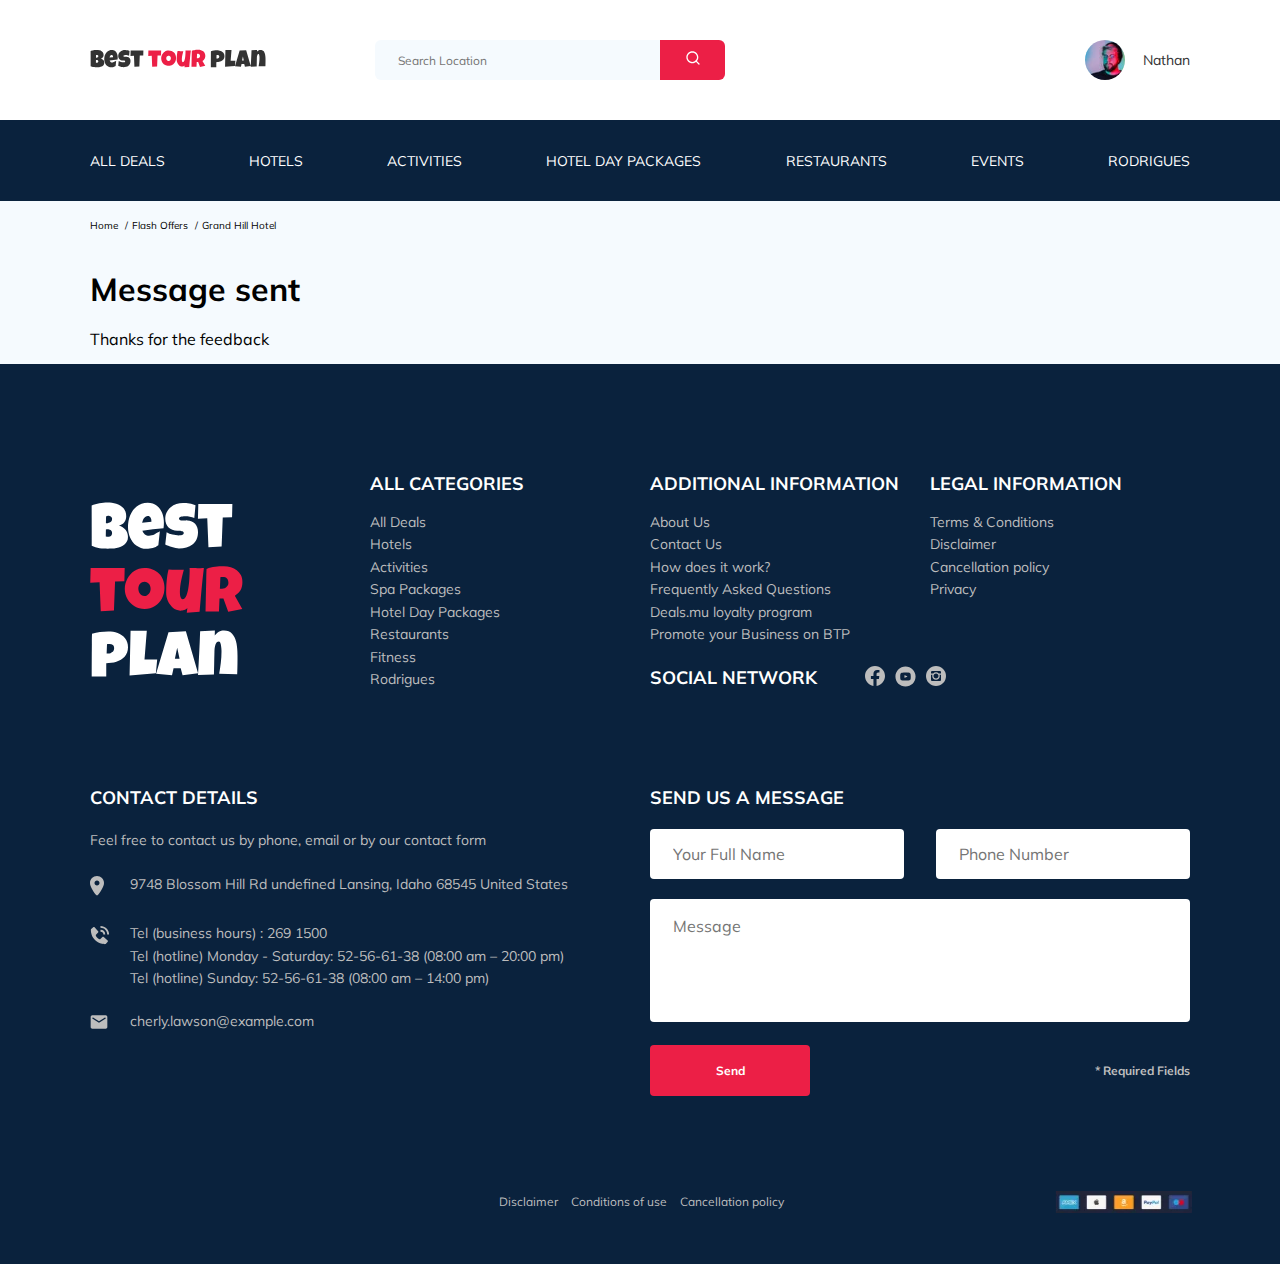
==== commit f7632834: "fix: modal" ====
--- a/thankyou.html
+++ b/thankyou.html
@@ -101,8 +101,10 @@
     <!-- /.container -->
   </nav>
   <!-- /.bread-crumb -->
-<h1>Сообщение отправлено</h1>
-<p>Спасибо за обратную связь</p>
+  <div class="container">
+    <h1>Message sent</h1>
+    <p>Thanks for the feedback</p>
+  </div>
   <footer class="footer">
       <div class="container">
         <div class="footer-wrapper">
--- a/css/style.css
+++ b/css/style.css
@@ -1,2 +1,2 @@
-*{box-sizing:border-box;outline:none}button{cursor:pointer}body{font-family:'Mulish', sans-serif;background-color:#F5FAFE}.container{max-width:1100px;margin:auto}.message{background-color:#fff;border-radius:4px;border:none;padding:18px 23px;resize:none}.input{background-color:#fff;border-radius:4px;border:none;padding:0 23px;height:50px;margin-bottom:5px}.button{min-width:160px;min-height:50px;padding:18px;font-style:normal;font-weight:bold;font-size:12px;line-height:15px;color:#fff;background-color:#EC1F46;border:none;border-radius:4px}.invalid{color:#EC1F46}/*! normalize.css v8.0.1 | MIT License | github.com/necolas/normalize.css */html{line-height:1.15;-webkit-text-size-adjust:100%}body{margin:0}main{display:block}h1{font-size:2em;margin:0.67em 0}hr{box-sizing:content-box;height:0;overflow:visible}pre{font-family:monospace, monospace;font-size:1em}a{background-color:transparent}abbr[title]{border-bottom:none;text-decoration:underline;text-decoration:underline dotted}b,strong{font-weight:bolder}code,kbd,samp{font-family:monospace, monospace;font-size:1em}small{font-size:80%}sub,sup{font-size:75%;line-height:0;position:relative;vertical-align:baseline}sub{bottom:-0.25em}sup{top:-0.5em}img{border-style:none}button,input,optgroup,select,textarea{font-family:inherit;font-size:100%;line-height:1.15;margin:0}button,input{overflow:visible}button,select{text-transform:none}button,[type="button"],[type="reset"],[type="submit"]{-webkit-appearance:button}button::-moz-focus-inner,[type="button"]::-moz-focus-inner,[type="reset"]::-moz-focus-inner,[type="submit"]::-moz-focus-inner{border-style:none;padding:0}button:-moz-focusring,[type="button"]:-moz-focusring,[type="reset"]:-moz-focusring,[type="submit"]:-moz-focusring{outline:1px dotted ButtonText}fieldset{padding:0.35em 0.75em 0.625em}legend{box-sizing:border-box;color:inherit;display:table;max-width:100%;padding:0;white-space:normal}progress{vertical-align:baseline}textarea{overflow:auto}[type="checkbox"],[type="radio"]{box-sizing:border-box;padding:0}[type="number"]::-webkit-inner-spin-button,[type="number"]::-webkit-outer-spin-button{height:auto}[type="search"]{-webkit-appearance:textfield;outline-offset:-2px}[type="search"]::-webkit-search-decoration{-webkit-appearance:none}::-webkit-file-upload-button{-webkit-appearance:button;font:inherit}details{display:block}summary{display:list-item}template{display:none}[hidden]{display:none}.navbar{background-color:#fff}.navbar-top{display:flex;align-items:center;justify-content:space-between;padding-top:40px;padding-bottom:40px}.navbar-top__menu-button{display:none}.navbar__search{margin-right:auto;margin-left:108px}.navbar-bottom{background-color:#0A223D}.navbar-menu{list-style:none;margin:0;padding:31px 0;display:flex;align-items:center;justify-content:space-between;color:#fff}.navbar-menu__link{color:inherit;text-decoration:none;text-transform:uppercase;font-size:14px;line-height:18px}.navbar-menu__item:hover{animation:pulse 2s infinite}.navbar-menu__item-mobile{display:none}.logo{width:177px}.search{display:flex;position:relative;overflow:hidden;border-radius:6px;height:40px}.search__input{width:350px;height:100%;padding-left:23px;padding-right:75px;background-color:#F5FAFE;border:none;font-size:12px;line-height:15px;color:#333}.search__button{position:absolute;top:0;right:0;height:100%;width:65px;border:none;background-color:#EC1F46}.search__icon{width:16px;height:16px}.user{display:flex;align-items:center;text-decoration:none}.user__avatar{width:40px;height:40px;border-radius:50%;object-fit:cover}.user__name{margin-left:18px;font-size:14px;line-height:18px;color:#333}.breadcrumb-list{display:flex;align-items:center;padding:18px 0;margin:0;list-style:none}.breadcrumb-list__item{font-size:10px;line-height:13px}.breadcrumb-list__item:not(:last-child)::after{content:'/';margin:0 4px}.breadcrumb-list__link{text-decoration:none;color:inherit}.hotel{padding-top:23px;padding-bottom:70px}.hotel-info{display:flex;align-items:center;justify-content:space-between;padding-bottom:20px}.hotel-info__name{margin-top:4px;margin-bottom:0}.hotel-info__discription{margin:0}.hotel-wrapper{display:flex;flex-flow:row wrap;align-items:center}.hotel-stars{flex-basis:100%}.hotel-name{font-size:24px;line-height:30px;text-transform:uppercase}.hotel-offer{font-size:10px;line-height:13px;padding:4px 9px;margin-left:14px;margin-top:4px;background-color:#EC1F46;border-radius:4px;color:#fff}.hotel-discription{font-size:12px;line-height:15px}.hotel-grid{display:flex;justify-content:space-between}.hotel-right{display:flex;justify-content:space-between;flex-flow:column}.rating{max-width:65px;min-height:45px;text-align:center;background-color:#EC1F46;color:#fff;border-radius:4px}.rating-text{font-size:8px;line-height:10px}.rating-counter{font-size:14px;line-height:18px}.swiper{width:728px;height:450px}.swiper-container{position:relative;width:100%;height:100%;border-radius:8px}.swiper-container::after{content:'';position:absolute;z-index:1;width:100%;height:100%;top:0;background:linear-gradient(180deg, rgba(0,122,223,0.48) 0%, rgba(255,255,255,0.128) 100%)}.swiper-slide__img{width:100%}.swiper-button{position:absolute;z-index:10;top:40%;transform:translateY(-50%);width:30px;height:30px;border:none;background-image:url(../img/arrow.svg);background-repeat:no-repeat;background-position:center;background-size:10px;background-color:transparent}.swiper-button__next{right:18px;transform:translateY(-50%) rotate(180deg)}.swiper-button__next__prev{left:18px}.booking{border-radius:8px;width:350px;min-width:210px;padding:28px;background-color:#0A223D;color:#fff;font-family:Nunito}.booking__info{display:flex;justify-content:space-between;margin-bottom:9px}.booking__price{display:flex;flex-flow:column}.booking__start{font-size:10px;line-height:14px}.booking__pricetag{font-style:normal;font-weight:800;font-size:24px;line-height:33px}.booking__per-room{font-style:normal;font-weight:normal;font-size:12px;line-height:16px}.booking__room{margin-top:4px}.booking__text{display:flex;align-items:center;justify-content:space-between;font-style:normal;font-weight:normal;margin-bottom:8px;font-size:12px;line-height:16px}.booking__description{margin-left:9px}.booking__call-center{display:flex;justify-content:space-between;align-items:center;margin-bottom:17px}.booking__heading{font-style:normal;font-weight:600;font-size:18px;line-height:25px}.booking__number{display:flex;align-items:center;justify-content:space-between;font-style:normal;text-decoration:none;color:inherit;font-weight:600;font-size:18px;line-height:25px}.booking__num{margin-left:8px}.booking__button{font-style:normal;font-weight:600;font-size:14px;line-height:19px;width:100%;height:45px;color:#fff;background-color:#EC1F46;border-radius:4px;border:none}.map{background-image:url(../img/google-maps.jpg);background-repeat:no-repeat;background-size:100%;object-fit:cover;width:350px;height:220px;border-radius:10px;overflow:hidden}.newsletter{position:relative;background-image:url(../img/newsletter-bg.jpg);background:transparent;background-repeat:no-repeat;background-size:cover;background-position:center;padding:98px 0 87px 0}.newsletter-wrapper{position:relative;display:flex;justify-content:space-between;align-items:center;margin:auto;max-width:731px}.newsletter-title{display:flex;flex-flow:column;color:#fff;font-style:normal;font-weight:300;font-size:24px;line-height:30px}.newsletter-title__strong{font-style:normal;font-weight:600;font-size:36px;line-height:45px;text-transform:uppercase}.newsletter::before{content:'';position:absolute;width:100%;height:100%;top:0;left:0;background:rgba(10,34,61,0.8)}.subscribe{position:relative;border-radius:4px;width:350px;height:55px}.subscribe__input{margin-bottom:20px;width:100%;height:100%;border:none;padding-left:33px;padding-right:75px;font-style:normal;font-weight:300;font-size:14px;line-height:18px;border-radius:4px}.subscribe__button{position:absolute;min-width:65px;right:0;top:0;height:100%;border:none;background-color:#EC1F46;color:#fff;border-top-right-radius:4px;border-bottom-right-radius:4px}.reviews{padding:40px 0 70px 0}.reviews-title{font-style:normal;font-weight:bold;font-size:36px;line-height:45px;text-align:center;text-transform:uppercase;margin-bottom:70px}.reviews-slider{position:relative;overflow:hidden}.reviews-slider__item{position:relative;display:flex;align-items:center;flex-flow:column;background-color:#fff;max-width:730px;margin:45px auto 0;border-radius:8px;padding:0 62px 30px}.reviews-slider__item::before{content:'';position:absolute;left:64px;top:12px;background-image:url(../img/quote.svg);background-repeat:no-repeat;width:70px;height:47px}.reviews-slider__item::after{content:'';position:absolute;right:60px;bottom:113px;background-image:url(../img/quote.svg);background-repeat:no-repeat;transform:rotate(180deg);width:70px;height:47px}.reviews-slider__profile{display:flex;align-items:center;flex-flow:column;margin-bottom:30px}.reviews-slider__avatar{width:90px;height:90px;border-radius:50%;object-fit:cover;margin-top:-45px;margin-bottom:9px}.reviews-slider__username{color:#EC1F46;font-style:normal;font-weight:bold;font-size:12px;line-height:15px;margin-bottom:10px}.reviews-slider__date{font-style:normal;font-weight:bold;font-size:12px;line-height:15px;margin-bottom:4px}.reviews-slider__text{max-width:537px;font-style:normal;font-weight:normal;font-size:12px;line-height:160%;text-align:justify;margin:auto}.reviews-button{position:absolute;z-index:10;top:40%;transform:translateY(-50%);width:30px;height:30px;border:none;background-image:url(../img/arrow-black.svg);background-repeat:no-repeat;background-position:center;background-size:10px;background-color:transparent}.reviews-button__next{right:18px;transform:translateY(-50%) rotate(180deg)}.reviews-button__next__prev{left:18px}.activities{padding-bottom:100px}.activities__title{font-style:normal;font-weight:bold;font-size:24px;line-height:30px;text-transform:uppercase;margin-bottom:57px}.activities-cards{display:flex;justify-content:space-between;flex-flow:wrap}.activities-card{position:relative;display:flex;flex-flow:column;background-repeat:no-repeat;object-fit:cover;border-radius:6px;width:255px;height:255px;padding:0px 30px 30px 25px}.activities-card::before{content:'';position:absolute;width:100%;height:100%;left:0;top:0;background:linear-gradient(179.83deg, rgba(196,196,196,0) 35.34%, #0A223D 99.85%);border-radius:6px}.activities-card__1{background-image:url(../img/activities/card-1.jpg)}.activities-card__2{background-image:url(../img/activities/card-2.jpg)}.activities-card__3{background-image:url(../img/activities/card-3.jpg)}.activities-card__4{background-image:url(../img/activities/card-4.jpg)}.activities-card__title{color:#fff;font-style:normal;font-weight:bold;font-size:16px;line-height:20px;margin-top:auto;margin-bottom:18px;margin-right:100px;z-index:2}.activities-card__button{font-family:'Nunito';color:#fff;background-color:#EC1F46;border:none;border-radius:4px;padding:7px 21px;min-width:100px;max-width:100px;min-height:30px;z-index:2;font-style:normal;font-weight:600;font-size:12px;line-height:16px}.packages{margin-bottom:70px}.packages-title{font-style:bold;font-size:36px;line-height:45px;text-align:center}.grid{display:grid;grid-template:1fr 1fr / 1fr 1fr 1fr;grid-gap:20px 20px}.row-card{grid-column:1 / span 2;display:grid;grid-template:1fr / 1fr 1fr}.row-card__info{background-color:#0A223D;color:#fff;width:100%;height:500px;padding:38px 32px;border-top-right-radius:4px;border-bottom-right-radius:4px}.row-card__info-title{font-style:normal;font-weight:bold;font-size:18px;line-height:23px;margin-top:0;margin-bottom:27px}.row-card__info-marks{display:flex;flex-flow:column;font-style:normal;font-weight:normal;font-size:12px;line-height:15px;margin-bottom:37px}.row-card__image{position:relative;width:100%;height:500px;border-top-left-radius:4px;border-bottom-left-radius:4px;overflow:hidden}.row-card__image-cartoon{width:100%;height:100%}.row-card__image-offer{position:absolute;top:26px;left:0;padding:8px 12px;font-style:normal;font-weight:600;font-size:12px;line-height:15px;background-color:#EC1F46;color:#fff}.card{display:grid;grid-template:1fr 1fr / 1fr}.card__image{position:relative;width:100%;height:250px;border-top-left-radius:4px;border-top-right-radius:4px;object-fit:cover;overflow:hidden}.card__image-cartoon{width:100%;height:100%}.card__image-offer{position:absolute;top:26px;left:0;padding:8px 12px;font-style:normal;font-weight:600;font-size:12px;line-height:15px;background-color:#EC1F46;color:#fff}.card-info{background-color:#0A223D;color:#fff;width:100%;height:250px;padding:25px;border-bottom-left-radius:4px;border-bottom-right-radius:4px}.card-info__rating{display:none}.card-info__title{font-style:normal;font-weight:bold;font-size:18px;line-height:23px;margin-top:0;margin-bottom:20px}.card-info__text{font-style:normal;font-weight:normal;font-size:14px;line-height:160.6%;margin-bottom:34px}.card-info__marks{display:flex;flex-flow:column;font-style:normal;font-weight:normal;font-size:12px;line-height:15px;margin-bottom:16px}.card-info__marks-adress{margin-bottom:10px}.card-info__marks-adress img{margin-right:14px}.card-info__marks-guests{margin-bottom:10px}.card-info__marks-guests img{margin-right:14px}.card-info__marks-room{margin-bottom:10px}.card-info__marks-room img{margin-right:14px}.card-info__oldprice{font-style:normal;font-weight:normal;font-size:14px;line-height:18px;text-decoration-line:line-through}.card-info__priceblock{display:flex;justify-content:space-between;align-items:center}.card-info__priceblock-price{font-style:normal;font-weight:bold;font-size:24px;line-height:30px}.card-info__priceblock-button{background-color:#EC1F46;border:none;border-radius:4px;padding:11px 26px;cursor:pointer;font-family:Nunito;font-style:normal;font-weight:600;font-size:14px;line-height:19px}.footer{background-color:#0A223D;color:#fff;padding-top:108px;padding-bottom:48px}.footer-wrapper{display:grid;grid-template-columns:repeat(4, minmax(min-content, 1fr));grid-auto-rows:minmax(40px, min-content);gap:1px 1px;grid-gap:20px 20px;grid-template-areas:"a b c d" "a b e e" "a b e e" "f f g g";align-items:start}.footer__logo{padding-top:30px;width:166px;align-self:stretch;grid-row:1/3}.footer__catigories{grid-area:b}.footer__additional{grid-area:c}.footer__legal{grid-area:d}.footer__contact-details{grid-area:f}.footer__contact-form{grid-area:g}.footer__social-network{grid-area:e;display:flex}.footer__social-links{display:flex;align-items:center;justify-content:space-between;width:15%}.footer__ul{padding:0;margin:0;list-style:none}.footer__title{font-style:normal;font-weight:bold;font-size:18px;line-height:23px;margin:0 0 16px 0;text-transform:uppercase}.footer__title-inline{margin:0 48px 0 0}.footer__title-mb30{margin-bottom:20px}.footer__text{font-style:normal;font-weight:normal;font-size:14px;line-height:160%;color:#BDBDBD;margin-bottom:22px}.footer__icon-wrapper{min-width:40px;padding-top:3px}.footer__item{display:flex;align-items:flex-start;font-style:normal;font-weight:normal;font-size:14px;line-height:160%;color:#BDBDBD}.footer__item-link{text-decoration:none;color:inherit}.footer__item-mb20{margin-bottom:20px}.footer__link{text-decoration:none;color:inherit}.footer__input{width:100%}.footer__input-group{margin-bottom:15px;flex-basis:47%}.footer__message{flex-basis:100%;margin-bottom:23px;max-height:123px;resize:none}.footer__info{font-style:normal;font-weight:bold;font-size:12px;line-height:15px;color:#BDBDBD}.footer__form{display:flex;align-items:center;justify-content:space-between;flex-flow:wrap}.footer__end{display:flex;transform:translate(59%);justify-content:space-between;width:63%;margin-top:95px}.footer__end-links a{color:#BDBDBD;text-decoration:none;font-style:normal;font-weight:normal;font-size:12px;line-height:15px;margin-right:9px}.modal__overlay{position:fixed;left:0;top:0;right:0;bottom:0;background-color:rgba(0,143,223,0.39);z-index:4;visibility:hidden;opacity:0;transition:opacity 0.2s}.modal__overlay-visible{visibility:visible;opacity:1}.modal__dialog{position:fixed;top:50%;left:50%;max-width:478px;max-height:568px;padding:33px 88px;background-color:#0A223D;border-radius:8px;color:#fff;z-index:5;transform:translate(-50%, -50%);visibility:hidden;opacity:0;transition:opacity 0.2s}.modal__dialog-visible{visibility:visible;opacity:1}.modal__close{position:absolute;right:18px;top:17px;text-decoration:none;cursor:pointer}.modal__title{font-style:normal;font-weight:bold;font-size:18px;line-height:23px;margin-bottom:0;margin-top:0;text-transform:uppercase;text-align:center}.modal__input{width:100%;margin-top:15px;margin-bottom:5px}.modal__message{width:100%;max-height:123px;margin-top:15px}.modal__button{margin-top:15px}.modal__info{font-style:normal;font-weight:bold;font-size:12px;line-height:15px;color:#BDBDBD}.modal__form{display:flex;align-items:center;justify-content:space-between;flex-flow:wrap}@media (max-width: 1200px){.container{max-width:960px}.swiper{width:590px}.swiper-slide__img{height:100%;object-fit:cover}.activities-card{width:230px;height:230px}.row-card__info{padding:25px}.row-card__info-marks{margin-bottom:31px}.footer__contact-details{padding-right:25px}.footer__input-group{flex-basis:100%}.footer__logo{grid-row:1/2;padding-bottom:25%}.footer__social-network{grid-row:1/2;grid-column:span 3;align-self:center}.footer__catigories{grid-row:2/3;grid-column:1/2;padding-bottom:25%}.footer__additional{grid-row:2/3;grid-column:2/4;padding-left:20%}.footer__legal{grid-row:2/3;grid-column:4/5}}@media (max-width: 992px){.container,.newsletter-wrapper{max-width:700px}.logo img{width:132px}.navbar-top{padding:30px 0}.navbar__search{margin-left:auto}.navbar-menu{padding:22px 0}.navbar-menu__link{font-size:12px;line-height:15px}.search__input{width:340px}.hotel__swiper{margin-bottom:30px}.hotel-grid{flex-flow:column}.hotel-right{flex-flow:row}.swiper{width:100%}.booking{width:340px}.map{width:340px;background-size:auto}.reviews-slider__item{max-width:580px}.reviews-title{font-size:30px;line-height:38px;margin-bottom:50px}.activities{padding-bottom:70px}.activities-card{width:339px;height:255px;margin-bottom:20px}.grid{grid-template:1fr 1fr 1fr/ 1fr 1fr}.footer-wrapper{grid-template:1fr 1fr 1fr / 1fr 1fr 1fr}.footer__logo{padding-top:60px}.footer__logo img{width:104px;height:120px}.footer__additional{padding-left:0}.footer__social-links{width:20%}.footer__contact-details{grid-row:3;grid-column:span 3;padding-right:0}.footer__contact-form{grid-column:1/span 3;padding-top:5%}.footer__title-inline{margin-left:-15px}.footer__form{width:539px}.footer__end{transform:translate(0%);width:100%;margin-top:56px}.footer__input{font-style:normal;font-weight:normal;font-size:12px;line-height:15px}.footer__input-group{flex-basis:49%}.footer__message{font-style:normal;font-weight:normal;font-size:12px;line-height:15px}}@media (max-width: 768px){body{padding-top:78px}.container{max-width:576px;width:92%}.navbar__mobile{position:fixed;width:100%;left:0;top:0;z-index:3}.navbar__user,.navbar__search{flex-flow:column;justify-content:center}.navbar__user-mobile__hidden,.navbar__search-mobile__hidden{display:none}.navbar__user-mobile__visible,.navbar__search-mobile__visible{display:flex}.navbar-bottom{display:none;position:fixed;left:0;right:0;bottom:0;top:78px;padding-top:30px}.navbar-bottom__visible{display:block}.navbar-menu{flex-flow:column;overflow-y:auto;width:100%;height:70vh}.navbar-menu__item{margin-bottom:20px}.navbar-menu__item-mobile{display:block}.search__input{width:99%}.user__avatar{margin-bottom:20%}.user__name{color:#fff;margin:0}.menu-button{display:flex;width:16px;height:11px;padding:0;align-items:center;justify-content:space-between;flex-flow:column;border:none;background-color:#fff;cursor:pointer}.menu-button__line{width:16px;height:1px;background-color:#333}.hotel-wrapper{justify-content:space-between}.hotel-stars{flex-basis:auto}.hotel-offer{order:-1;margin-left:0}.hotel-name{flex-basis:100%}.hotel-right{flex-flow:column;min-height:450px}.hotel-info__text{width:100%}.hotel-info-name{margin-top:10px;margin-bottom:0}.hotel-info__rating{display:none}.hotel-info__stars{margin-right:24px}.swiper{height:350px}.booking{width:100%}.map{width:100%;background-size:100%;margin-top:35px}.newsletter-wrapper{flex-flow:column;max-width:576px;width:92%}.reviews-slider__item{padding:0 30px 30px}.reviews-slider__item::after,.reviews-slider__item::before{display:none}.reviews-button{top:30px}.reviews-button__prev{left:50%;transform:translate(-50%, 0);margin-left:-65px}.reviews-button__next{right:50%;transform:translate(50%, 0) rotate(180deg);margin-right:-65px}.activities-card{width:48%;height:255px}.row-card__info{padding:20px}.row-card__info-title{margin-bottom:0}.row-card__info-marks{margin-bottom:10px}.card-info{padding:20px;height:content}}@media (max-width: 576px){.logo img{width:99px}.swiper{height:230px}.hotel{padding-bottom:40px}.hotel__swiper{margin-bottom:20px}.newsletter{padding:76px 0 83px 0}.newsletter-title{font-style:normal;font-weight:30;font-size:20px;line-height:25px}.newsletter-title__strong{font-style:normal;font-weight:600;font-size:30px;line-height:38px}.newsletter__title{margin-bottom:37px}.newsletter__subscribe{width:280px;height:55px}.reviews{padding:0}.reviews-title{font-size:18px;line-height:23px;margin-top:40px;margin-bottom:40px}.activities{padding-bottom:60px}.activities__title{font-size:18px;line-height:23px;margin-bottom:36px}.activities-card{width:96%;height:255px}.grid{display:grid;grid-template:repeat(5, 1fr)/1fr}.row-card{grid-column:1/1;display:grid;grid-template:250px 1fr / 1fr}.row-card__image{height:250px;object-fit:cover}.row-card__info{height:100%;border-bottom-right-radius:4px;border-bottom-left-radius:4px}.row-card__info-rating{display:none}.row-card__info-title{margin-bottom:20px}.card-info__text{display:none}.footer-wrapper{display:flex;flex-flow:column}.footer__logo{padding-top:0;padding-bottom:30px;order:-2}.footer__catigories{padding-bottom:30px;order:2}.footer__additional{padding-bottom:30px;padding-left:0;order:1}.footer__social-network{display:flex;flex-flow:column;align-self:start;padding-bottom:30px;order:-1}.footer__social-links{width:40%}.footer__legal{padding-bottom:30px;order:0}.footer__title-inline{margin-left:0;padding-bottom:10px}.footer__contact-details{order:3}.footer__contact-form{width:95%;display:flex;flex-flow:column;order:4}.footer__form{width:100%}.footer__input-group{flex-basis:100%}.footer__end{display:block;margin-top:30px}.footer__end-links{margin-bottom:10px}.modal__dialog{padding:33px 40px}}@media (max-height: 485px){.modal__dialog{height:95vh;width:100%;display:flex;flex-flow:wrap}.modal__input{width:47%;font-size:14px}.modal__message{flex-basis:47%;height:50px;font-size:14px}}
+*{box-sizing:border-box;outline:none}button{cursor:pointer}body{font-family:'Mulish', sans-serif;background-color:#F5FAFE}.container{max-width:1100px;margin:auto}.message{background-color:#fff;border-radius:4px;border:none;padding:18px 23px;resize:none}.input{background-color:#fff;border-radius:4px;border:none;padding:0 23px;height:50px;margin-bottom:5px}.button{min-width:160px;min-height:50px;padding:18px;font-style:normal;font-weight:bold;font-size:12px;line-height:15px;color:#fff;background-color:#EC1F46;border:none;border-radius:4px}.invalid{color:#EC1F46;width:100%}/*! normalize.css v8.0.1 | MIT License | github.com/necolas/normalize.css */html{line-height:1.15;-webkit-text-size-adjust:100%}body{margin:0}main{display:block}h1{font-size:2em;margin:0.67em 0}hr{box-sizing:content-box;height:0;overflow:visible}pre{font-family:monospace, monospace;font-size:1em}a{background-color:transparent}abbr[title]{border-bottom:none;text-decoration:underline;text-decoration:underline dotted}b,strong{font-weight:bolder}code,kbd,samp{font-family:monospace, monospace;font-size:1em}small{font-size:80%}sub,sup{font-size:75%;line-height:0;position:relative;vertical-align:baseline}sub{bottom:-0.25em}sup{top:-0.5em}img{border-style:none}button,input,optgroup,select,textarea{font-family:inherit;font-size:100%;line-height:1.15;margin:0}button,input{overflow:visible}button,select{text-transform:none}button,[type="button"],[type="reset"],[type="submit"]{-webkit-appearance:button}button::-moz-focus-inner,[type="button"]::-moz-focus-inner,[type="reset"]::-moz-focus-inner,[type="submit"]::-moz-focus-inner{border-style:none;padding:0}button:-moz-focusring,[type="button"]:-moz-focusring,[type="reset"]:-moz-focusring,[type="submit"]:-moz-focusring{outline:1px dotted ButtonText}fieldset{padding:0.35em 0.75em 0.625em}legend{box-sizing:border-box;color:inherit;display:table;max-width:100%;padding:0;white-space:normal}progress{vertical-align:baseline}textarea{overflow:auto}[type="checkbox"],[type="radio"]{box-sizing:border-box;padding:0}[type="number"]::-webkit-inner-spin-button,[type="number"]::-webkit-outer-spin-button{height:auto}[type="search"]{-webkit-appearance:textfield;outline-offset:-2px}[type="search"]::-webkit-search-decoration{-webkit-appearance:none}::-webkit-file-upload-button{-webkit-appearance:button;font:inherit}details{display:block}summary{display:list-item}template{display:none}[hidden]{display:none}.navbar{background-color:#fff}.navbar-top{display:flex;align-items:center;justify-content:space-between;padding-top:40px;padding-bottom:40px}.navbar-top__menu-button{display:none}.navbar__search{margin-right:auto;margin-left:108px}.navbar-bottom{background-color:#0A223D}.navbar-menu{list-style:none;margin:0;padding:31px 0;display:flex;align-items:center;justify-content:space-between;color:#fff}.navbar-menu__link{color:inherit;text-decoration:none;text-transform:uppercase;font-size:14px;line-height:18px}.navbar-menu__item:hover{animation:pulse 2s infinite}.navbar-menu__item-mobile{display:none}.logo{width:177px}.search{display:flex;position:relative;overflow:hidden;border-radius:6px;height:40px}.search__input{width:350px;height:100%;padding-left:23px;padding-right:75px;background-color:#F5FAFE;border:none;font-size:12px;line-height:15px;color:#333}.search__button{position:absolute;top:0;right:0;height:100%;width:65px;border:none;background-color:#EC1F46}.search__icon{width:16px;height:16px}.user{display:flex;align-items:center;text-decoration:none}.user__avatar{width:40px;height:40px;border-radius:50%;object-fit:cover}.user__name{margin-left:18px;font-size:14px;line-height:18px;color:#333}.breadcrumb-list{display:flex;align-items:center;padding:18px 0;margin:0;list-style:none}.breadcrumb-list__item{font-size:10px;line-height:13px}.breadcrumb-list__item:not(:last-child)::after{content:'/';margin:0 4px}.breadcrumb-list__link{text-decoration:none;color:inherit}.hotel{padding-top:23px;padding-bottom:70px}.hotel-info{display:flex;align-items:center;justify-content:space-between;padding-bottom:20px}.hotel-info__name{margin-top:4px;margin-bottom:0}.hotel-info__discription{margin:0}.hotel-wrapper{display:flex;flex-flow:row wrap;align-items:center}.hotel-stars{flex-basis:100%}.hotel-name{font-size:24px;line-height:30px;text-transform:uppercase}.hotel-offer{font-size:10px;line-height:13px;padding:4px 9px;margin-left:14px;margin-top:4px;background-color:#EC1F46;border-radius:4px;color:#fff}.hotel-discription{font-size:12px;line-height:15px}.hotel-grid{display:flex;justify-content:space-between}.hotel-right{display:flex;justify-content:space-between;flex-flow:column}.rating{max-width:65px;min-height:45px;text-align:center;background-color:#EC1F46;color:#fff;border-radius:4px}.rating-text{font-size:8px;line-height:10px}.rating-counter{font-size:14px;line-height:18px}.swiper{width:728px;height:450px}.swiper-container{position:relative;width:100%;height:100%;border-radius:8px}.swiper-container::after{content:'';position:absolute;z-index:1;width:100%;height:100%;top:0;background:linear-gradient(180deg, rgba(0,122,223,0.48) 0%, rgba(255,255,255,0.128) 100%)}.swiper-slide__img{width:100%}.swiper-button{position:absolute;z-index:2;top:40%;transform:translateY(-50%);width:30px;height:30px;border:none;background-image:url(../img/arrow.svg);background-repeat:no-repeat;background-position:center;background-size:10px;background-color:transparent}.swiper-button__next{right:18px;transform:translateY(-50%) rotate(180deg)}.swiper-button__next__prev{left:18px}.booking{border-radius:8px;width:350px;min-width:210px;padding:28px;background-color:#0A223D;color:#fff;font-family:Nunito}.booking__info{display:flex;justify-content:space-between;margin-bottom:9px}.booking__price{display:flex;flex-flow:column}.booking__start{font-size:10px;line-height:14px}.booking__pricetag{font-style:normal;font-weight:800;font-size:24px;line-height:33px}.booking__per-room{font-style:normal;font-weight:normal;font-size:12px;line-height:16px}.booking__room{margin-top:4px}.booking__text{display:flex;align-items:center;justify-content:space-between;font-style:normal;font-weight:normal;margin-bottom:8px;font-size:12px;line-height:16px}.booking__description{margin-left:9px}.booking__call-center{display:flex;justify-content:space-between;align-items:center;margin-bottom:17px}.booking__heading{font-style:normal;font-weight:600;font-size:18px;line-height:25px}.booking__number{display:flex;align-items:center;justify-content:space-between;font-style:normal;text-decoration:none;color:inherit;font-weight:600;font-size:18px;line-height:25px}.booking__num{margin-left:8px}.booking__button{font-style:normal;font-weight:600;font-size:14px;line-height:19px;width:100%;height:45px;color:#fff;background-color:#EC1F46;border-radius:4px;border:none}.map{background-image:url(../img/google-maps.jpg);background-repeat:no-repeat;background-size:100%;object-fit:cover;width:350px;height:220px;border-radius:10px;overflow:hidden}.newsletter{position:relative;background-image:url(../img/newsletter-bg.jpg);background:transparent;background-repeat:no-repeat;background-size:cover;background-position:center;padding:98px 0 87px 0}.newsletter-wrapper{position:relative;display:flex;justify-content:space-between;align-items:center;margin:auto;max-width:731px}.newsletter-title{display:flex;flex-flow:column;color:#fff;font-style:normal;font-weight:300;font-size:24px;line-height:30px}.newsletter-title__strong{font-style:normal;font-weight:600;font-size:36px;line-height:45px;text-transform:uppercase}.newsletter::before{content:'';position:absolute;width:100%;height:100%;top:0;left:0;background:rgba(10,34,61,0.8)}.subscribe{position:relative;border-radius:4px;width:350px;height:55px}.subscribe__input{margin-bottom:5px;width:100%;height:100%;border:none;padding-left:33px;padding-right:75px;font-style:normal;font-weight:300;font-size:14px;line-height:18px;border-radius:4px}.subscribe__button{position:absolute;min-width:65px;right:0;top:0;height:100%;border:none;background-color:#EC1F46;color:#fff;border-top-right-radius:4px;border-bottom-right-radius:4px}.reviews{padding:40px 0 70px 0}.reviews-title{font-style:normal;font-weight:bold;font-size:36px;line-height:45px;text-align:center;text-transform:uppercase;margin-bottom:70px}.reviews-slider{position:relative;overflow:hidden}.reviews-slider__item{position:relative;display:flex;align-items:center;flex-flow:column;background-color:#fff;max-width:730px;margin:45px auto 0;border-radius:8px;padding:0 62px 30px}.reviews-slider__item::before{content:'';position:absolute;left:64px;top:12px;background-image:url(../img/quote.svg);background-repeat:no-repeat;width:70px;height:47px}.reviews-slider__item::after{content:'';position:absolute;right:60px;bottom:113px;background-image:url(../img/quote.svg);background-repeat:no-repeat;transform:rotate(180deg);width:70px;height:47px}.reviews-slider__profile{display:flex;align-items:center;flex-flow:column;margin-bottom:30px}.reviews-slider__avatar{width:90px;height:90px;border-radius:50%;object-fit:cover;margin-top:-45px;margin-bottom:9px}.reviews-slider__username{color:#EC1F46;font-style:normal;font-weight:bold;font-size:12px;line-height:15px;margin-bottom:10px}.reviews-slider__date{font-style:normal;font-weight:bold;font-size:12px;line-height:15px;margin-bottom:4px}.reviews-slider__text{max-width:537px;font-style:normal;font-weight:normal;font-size:12px;line-height:160%;text-align:justify;margin:auto}.reviews-button{position:absolute;z-index:2;top:40%;transform:translateY(-50%);width:30px;height:30px;border:none;background-image:url(../img/arrow-black.svg);background-repeat:no-repeat;background-position:center;background-size:10px;background-color:transparent}.reviews-button__next{right:18px;transform:translateY(-50%) rotate(180deg)}.reviews-button__next__prev{left:18px}.activities{padding-bottom:100px}.activities__title{font-style:normal;font-weight:bold;font-size:24px;line-height:30px;text-transform:uppercase;margin-bottom:57px}.activities-cards{display:flex;justify-content:space-between;flex-flow:wrap}.activities-card{position:relative;display:flex;flex-flow:column;background-repeat:no-repeat;object-fit:cover;border-radius:6px;width:255px;height:255px;padding:0px 30px 30px 25px}.activities-card::before{content:'';position:absolute;width:100%;height:100%;left:0;top:0;background:linear-gradient(179.83deg, rgba(196,196,196,0) 35.34%, #0A223D 99.85%);border-radius:6px}.activities-card__1{background-image:url(../img/activities/card-1.jpg)}.activities-card__2{background-image:url(../img/activities/card-2.jpg)}.activities-card__3{background-image:url(../img/activities/card-3.jpg)}.activities-card__4{background-image:url(../img/activities/card-4.jpg)}.activities-card__title{color:#fff;font-style:normal;font-weight:bold;font-size:16px;line-height:20px;margin-top:auto;margin-bottom:18px;z-index:2}.activities-card__button{font-family:'Nunito';color:#fff;background-color:#EC1F46;border:none;border-radius:4px;padding:7px 21px;min-width:100px;max-width:100px;min-height:30px;z-index:2;font-style:normal;font-weight:600;font-size:12px;line-height:16px}.packages{margin-bottom:70px}.packages-title{font-style:bold;font-size:36px;line-height:45px;text-align:center}.grid{display:grid;grid-template:1fr 1fr / 1fr 1fr 1fr;grid-gap:20px 20px}.row-card{grid-column:1 / span 2;display:grid;grid-template:1fr / 1fr 1fr}.row-card__info{background-color:#0A223D;color:#fff;width:100%;height:500px;padding:38px 32px;border-top-right-radius:4px;border-bottom-right-radius:4px}.row-card__info-title{font-style:normal;font-weight:bold;font-size:18px;line-height:23px;margin-top:0;margin-bottom:27px}.row-card__info-marks{display:flex;flex-flow:column;font-style:normal;font-weight:normal;font-size:12px;line-height:15px;margin-bottom:37px}.row-card__image{position:relative;width:100%;height:500px;border-top-left-radius:4px;border-bottom-left-radius:4px;overflow:hidden}.row-card__image-cartoon{width:100%;height:100%}.row-card__image-offer{position:absolute;top:26px;left:0;padding:8px 12px;font-style:normal;font-weight:600;font-size:12px;line-height:15px;background-color:#EC1F46;color:#fff}.card{display:grid;grid-template:1fr 1fr / 1fr}.card__image{position:relative;width:100%;height:250px;border-top-left-radius:4px;border-top-right-radius:4px;object-fit:cover;overflow:hidden}.card__image-cartoon{width:100%;height:100%}.card__image-offer{position:absolute;top:26px;left:0;padding:8px 12px;font-style:normal;font-weight:600;font-size:12px;line-height:15px;background-color:#EC1F46;color:#fff}.card-info{background-color:#0A223D;color:#fff;width:100%;height:250px;padding:25px;border-bottom-left-radius:4px;border-bottom-right-radius:4px}.card-info__rating{display:none}.card-info__title{font-style:normal;font-weight:bold;font-size:18px;line-height:23px;margin-top:0;margin-bottom:20px}.card-info__text{font-style:normal;font-weight:normal;font-size:14px;line-height:160.6%;margin-bottom:34px}.card-info__marks{display:flex;flex-flow:column;font-style:normal;font-weight:normal;font-size:12px;line-height:15px;margin-bottom:16px}.card-info__marks-adress{margin-bottom:10px}.card-info__marks-adress img{margin-right:14px}.card-info__marks-guests{margin-bottom:10px}.card-info__marks-guests img{margin-right:14px}.card-info__marks-room{margin-bottom:10px}.card-info__marks-room img{margin-right:14px}.card-info__oldprice{font-style:normal;font-weight:normal;font-size:14px;line-height:18px;text-decoration-line:line-through}.card-info__priceblock{display:flex;justify-content:space-between;align-items:center}.card-info__priceblock-price{font-style:normal;font-weight:bold;font-size:24px;line-height:30px}.card-info__priceblock-button{background-color:#EC1F46;border:none;border-radius:4px;padding:11px 26px;cursor:pointer;font-family:Nunito;font-style:normal;font-weight:600;font-size:14px;line-height:19px}.footer{background-color:#0A223D;color:#fff;padding-top:108px;padding-bottom:48px}.footer-wrapper{display:grid;grid-template-columns:repeat(4, minmax(min-content, 1fr));grid-auto-rows:minmax(40px, min-content);gap:1px 1px;grid-gap:20px 20px;grid-template-areas:"a b c d" "a b e e" "a b e e" "f f g g";align-items:start}.footer__logo{padding-top:30px;width:166px;align-self:stretch;grid-row:1/3}.footer__catigories{grid-area:b}.footer__additional{grid-area:c}.footer__legal{grid-area:d}.footer__contact-details{grid-area:f}.footer__contact-form{grid-area:g}.footer__social-network{grid-area:e;display:flex}.footer__social-links{display:flex;align-items:center;justify-content:space-between;width:15%}.footer__ul{padding:0;margin:0;list-style:none}.footer__title{font-style:normal;font-weight:bold;font-size:18px;line-height:23px;margin:0 0 16px 0;text-transform:uppercase}.footer__title-inline{margin:0 48px 0 0}.footer__title-mb30{margin-bottom:20px}.footer__text{font-style:normal;font-weight:normal;font-size:14px;line-height:160%;color:#BDBDBD;margin-bottom:22px}.footer__icon-wrapper{min-width:40px;padding-top:3px}.footer__item{display:flex;align-items:flex-start;font-style:normal;font-weight:normal;font-size:14px;line-height:160%;color:#BDBDBD}.footer__item-link{text-decoration:none;color:inherit}.footer__item-mb20{margin-bottom:20px}.footer__link{text-decoration:none;color:inherit}.footer__input{width:100%}.footer__input-group{margin-bottom:15px;flex-basis:47%}.footer__message{flex-basis:100%;margin-bottom:23px;max-height:123px;resize:none}.footer__info{font-style:normal;font-weight:bold;font-size:12px;line-height:15px;color:#BDBDBD}.footer__form{display:flex;align-items:center;justify-content:space-between;flex-flow:wrap}.footer__end{display:flex;transform:translate(59%);justify-content:space-between;width:63%;margin-top:95px}.footer__end-links a{color:#BDBDBD;text-decoration:none;font-style:normal;font-weight:normal;font-size:12px;line-height:15px;margin-right:9px}.modal__overlay{position:fixed;left:0;top:0;right:0;bottom:0;background-color:rgba(0,143,223,0.39);z-index:4;visibility:hidden;opacity:0;transition:opacity 0.2s}.modal__overlay-visible{visibility:visible;opacity:1}.modal__dialog{position:fixed;top:50%;left:50%;max-width:478px;max-height:568px;padding:33px 88px;background-color:#0A223D;border-radius:8px;color:#fff;z-index:5;transform:translate(-50%, -50%);visibility:hidden;opacity:0;transition:opacity 0.2s}.modal__dialog-visible{visibility:visible;opacity:1}.modal__close{position:absolute;right:18px;top:17px;text-decoration:none;cursor:pointer}.modal__title{font-style:normal;font-weight:bold;font-size:18px;line-height:23px;margin-bottom:0;margin-top:0;text-transform:uppercase;text-align:center}.modal__input{width:100%;margin-top:15px;margin-bottom:5px}.modal__input-group{width:100%}.modal__message{width:100%;max-height:123px;margin-top:17px}.modal__button{margin-top:15px}.modal__info{font-style:normal;font-weight:bold;font-size:12px;line-height:15px;color:#BDBDBD}.modal__form{display:flex;align-items:center;justify-content:space-between;flex-flow:wrap}@media (max-width: 1200px){.container{max-width:960px}.swiper{width:590px}.swiper-slide__img{height:100%;object-fit:cover}.activities-card{width:230px;height:230px}.row-card__info{padding:25px}.row-card__info-marks{margin-bottom:31px}.footer__contact-details{padding-right:25px}.footer__input-group{flex-basis:100%}.footer__logo{grid-row:1/2;padding-bottom:25%}.footer__social-network{grid-row:1/2;grid-column:span 3;align-self:center}.footer__catigories{grid-row:2/3;grid-column:1/2;padding-bottom:25%}.footer__additional{grid-row:2/3;grid-column:2/4;padding-left:20%}.footer__legal{grid-row:2/3;grid-column:4/5}}@media (max-width: 992px){.container,.newsletter-wrapper{max-width:700px}.logo img{width:132px}.navbar-top{padding:30px 0}.navbar__search{margin-left:auto}.navbar-menu{padding:22px 0}.navbar-menu__link{font-size:12px;line-height:15px}.search__input{width:340px}.hotel__swiper{margin-bottom:30px}.hotel-grid{flex-flow:column}.hotel-right{flex-flow:row}.swiper{width:100%}.booking{width:340px}.map{width:340px;background-size:auto}.reviews-slider__item{max-width:580px}.reviews-title{font-size:30px;line-height:38px;margin-bottom:50px}.activities{padding-bottom:70px}.activities-card{width:339px;height:255px;margin-bottom:20px}.grid{grid-template:1fr 1fr 1fr/ 1fr 1fr}.footer-wrapper{grid-template:1fr 1fr 1fr / 1fr 1fr 1fr}.footer__logo{padding-top:60px}.footer__logo img{width:104px;height:120px}.footer__additional{padding-left:0}.footer__social-links{width:20%}.footer__contact-details{grid-row:3;grid-column:span 3;padding-right:0}.footer__contact-form{grid-column:1/span 3;padding-top:5%}.footer__title-inline{margin-left:-15px}.footer__form{width:539px}.footer__end{transform:translate(0%);width:100%;margin-top:56px}.footer__input{font-style:normal;font-weight:normal;font-size:12px;line-height:15px}.footer__input-group{flex-basis:49%}.footer__message{font-style:normal;font-weight:normal;font-size:12px;line-height:15px}}@media (max-width: 768px){body{padding-top:78px}.container{max-width:576px;width:92%}.navbar__mobile{position:fixed;width:100%;left:0;top:0;z-index:3}.navbar__user,.navbar__search{flex-flow:column;justify-content:center}.navbar__user-mobile__hidden,.navbar__search-mobile__hidden{display:none}.navbar__user-mobile__visible,.navbar__search-mobile__visible{display:flex}.navbar-bottom{display:none;position:fixed;left:0;right:0;bottom:0;top:78px;padding-top:30px}.navbar-bottom__visible{display:block}.navbar-menu{flex-flow:column;overflow-y:auto;width:100%;height:70vh}.navbar-menu__item{margin-bottom:20px}.navbar-menu__item-mobile{display:block}.search__input{width:99%}.user__avatar{margin-bottom:20%}.user__name{color:#fff;margin:0}.menu-button{display:flex;width:16px;height:11px;padding:0;align-items:center;justify-content:space-between;flex-flow:column;border:none;background-color:#fff;cursor:pointer}.menu-button__line{width:16px;height:1px;background-color:#333}.hotel-wrapper{justify-content:space-between}.hotel-stars{flex-basis:auto}.hotel-offer{order:-1;margin-left:0}.hotel-name{flex-basis:100%}.hotel-right{flex-flow:column;min-height:450px}.hotel-info__text{width:100%}.hotel-info-name{margin-top:10px;margin-bottom:0}.hotel-info__rating{display:none}.hotel-info__stars{margin-right:24px}.swiper{height:350px}.booking{width:100%}.map{width:100%;background-size:100%;margin-top:35px}.newsletter-wrapper{flex-flow:column;max-width:576px;width:92%}.reviews-slider__item{padding:0 30px 30px}.reviews-slider__item::after,.reviews-slider__item::before{display:none}.reviews-button{top:30px}.reviews-button__prev{left:50%;transform:translate(-50%, 0);margin-left:-65px}.reviews-button__next{right:50%;transform:translate(50%, 0) rotate(180deg);margin-right:-65px}.activities-card{width:48%;height:255px}.row-card__info{padding:20px}.row-card__info-title{margin-bottom:0}.row-card__info-marks{margin-bottom:10px}.card-info{padding:20px;height:content}.modal__dialog{width:478px}}@media (max-width: 576px){.logo img{width:99px}.swiper{height:230px}.hotel{padding-bottom:40px}.hotel__swiper{margin-bottom:20px}.newsletter{padding:76px 0 83px 0}.newsletter-title{font-style:normal;font-weight:30;font-size:20px;line-height:25px}.newsletter-title__strong{font-style:normal;font-weight:600;font-size:30px;line-height:38px}.newsletter__title{margin-bottom:37px}.newsletter__subscribe{width:280px;height:55px}.reviews{padding:0}.reviews-title{font-size:18px;line-height:23px;margin-top:40px;margin-bottom:40px}.activities{padding-bottom:60px}.activities__title{font-size:18px;line-height:23px;margin-bottom:36px}.activities-card{width:96%;height:255px}.grid{display:grid;grid-template:repeat(5, 1fr)/1fr}.row-card{grid-column:1/1;display:grid;grid-template:250px 1fr / 1fr}.row-card__image{height:250px;object-fit:cover}.row-card__info{height:100%;border-bottom-right-radius:4px;border-bottom-left-radius:4px}.row-card__info-rating{display:none}.row-card__info-title{margin-bottom:20px}.card-info__text{display:none}.footer-wrapper{display:flex;flex-flow:column}.footer__logo{padding-top:0;padding-bottom:30px;order:-2}.footer__catigories{padding-bottom:30px;order:2}.footer__additional{padding-bottom:30px;padding-left:0;order:1}.footer__social-network{display:flex;flex-flow:column;align-self:start;padding-bottom:30px;order:-1}.footer__social-links{width:40%}.footer__legal{padding-bottom:30px;order:0}.footer__title-inline{margin-left:0;padding-bottom:10px}.footer__contact-details{order:3}.footer__contact-form{width:95%;display:flex;flex-flow:column;order:4}.footer__form{width:100%}.footer__input-group{flex-basis:100%}.footer__end{display:block;margin-top:30px}.footer__end-links{margin-bottom:10px}.modal__dialog{padding:33px 40px;width:100%}}@media (max-height: 485px){.modal__dialog{height:95vh;width:100%;display:flex;flex-flow:wrap;padding:33px 40px}.modal__input{width:100%;font-size:12px;height:11vh}.modal__input-group{width:47%}.modal__message{width:100%;height:11vh;font-size:12px;margin-bottom:5px}.message{padding:12px 20px}}
 /*# sourceMappingURL=style.css.map */